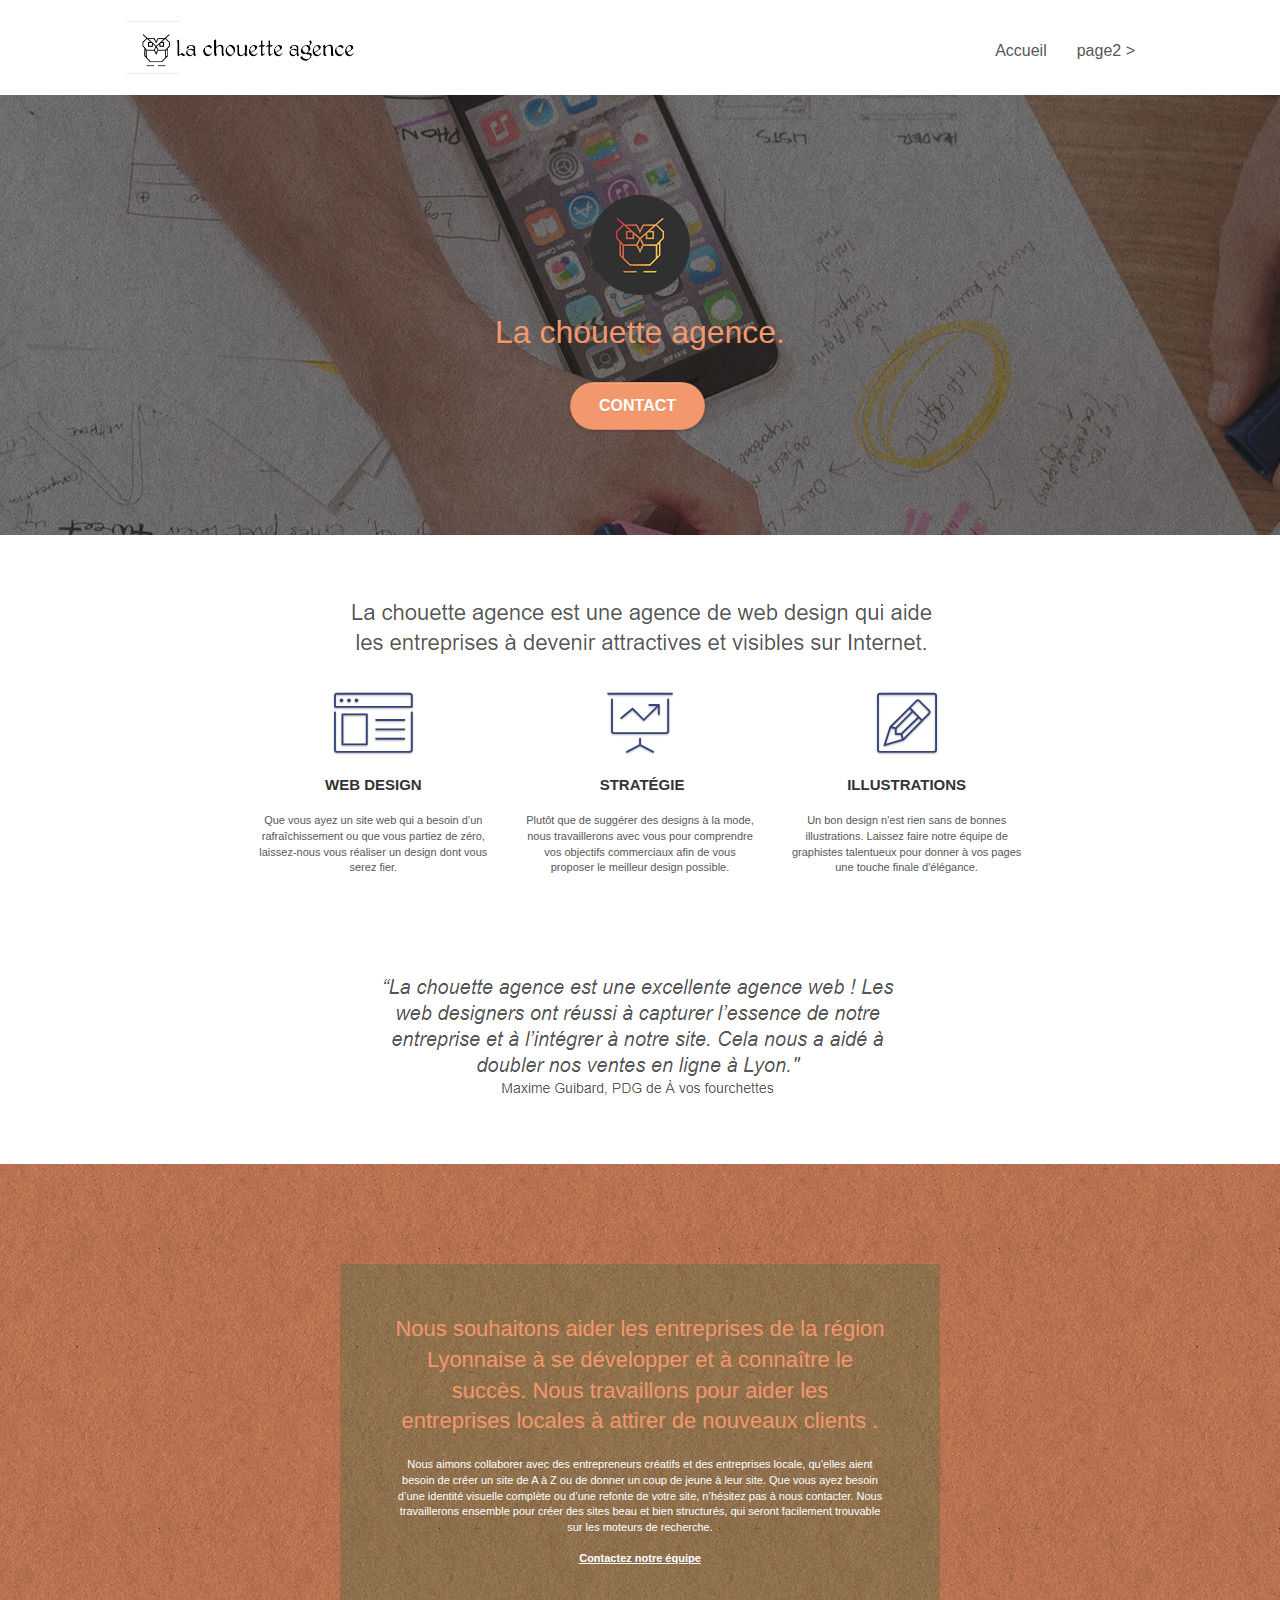
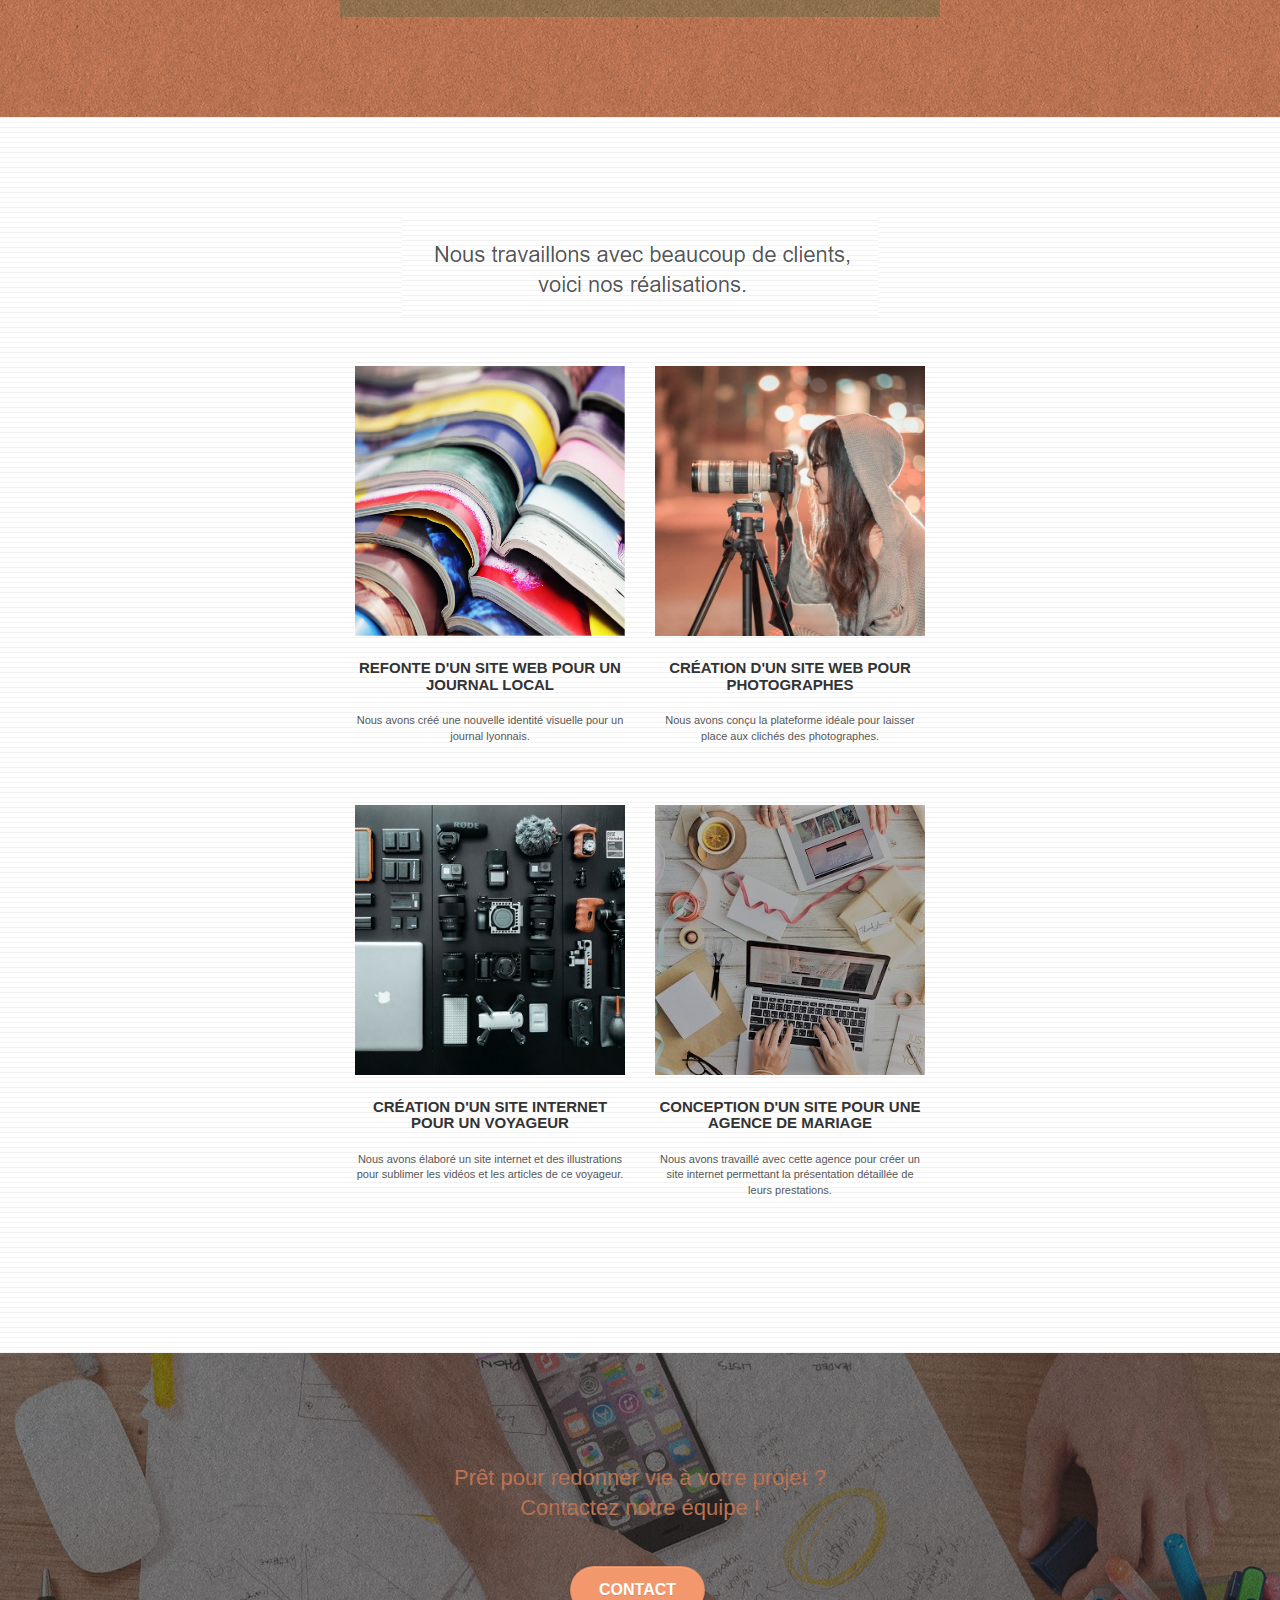
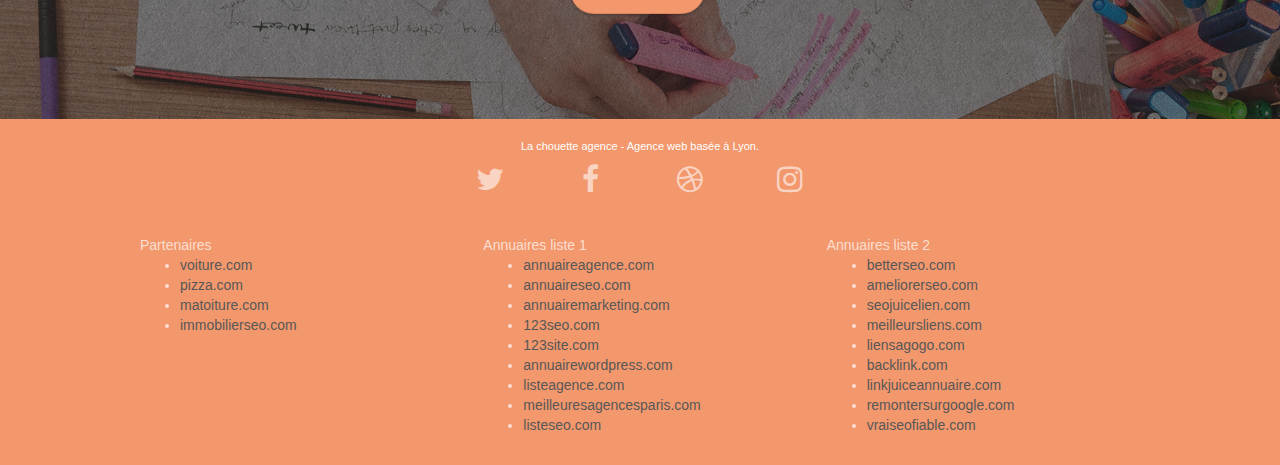
==== index.html @ e3a9ca8c "import project" ====
<!doctype html>
<html lang="Default">
<head>
    <meta charset="utf-8">
    <meta name="keywords" content="seo, google, site web, site internet, agence design paris, agence design, agence design,agence design,agence design,agence design,agence design,agence design,agence design,agence design">
    <meta name="description" content="">
    <meta name="viewport" content="width=device-width, initial-scale=1.0, viewport-fit=cover">
    <link rel="shortcut icon" type="image/png" href="favicon.jpg">
    
	<link rel="stylesheet" type="text/css" href="./css/bootstrap.css">
	<link rel="stylesheet" type="text/css" href="style.css">
	<link rel="stylesheet" type="text/css" href="./css/font-awesome.css">
	<link rel="stylesheet" type="text/css" href="./css/et-line.css">
	
    
	<script src="./js/jquery-2.1.0.js"></script>
	<script src="./js/bootstrap.js"></script>
	<script src="./js/blocs.js"></script>
	<script src="./js/jquery.touchSwipe.js" defer></script>
	<script src="./js/gmaps.js"></script>

    <title>.</title>

    
<!-- Analytics -->
 
<!-- Analytics END -->
    
</head>
<body>
<!-- Principal conteneur -->
<div class="page-container">
    
<!-- bloc-0 -->
<div class="bloc bgc-white l-bloc " id="bloc-0">
	<div class="container bloc-sm">

		<nav class="navbar row">
			<div class="navbar-header">
				<div class="keywords" style="color:#cccccc;font-size:1px;">Agence web à paris, stratégie web, web design, illustrations, design de site web, site web, web, internet, site internet, site</div>
				<a class="navbar-brand" href="index.html"><img src="img/la-chouette-agence.png" alt="paris web design logo agence web meilleure agence" height="40" /></a>
				<div class="keywords" style="color:#cccccc;font-size:1px;">Agence web à paris, stratégie web, web design, illustrations, design de site web, site web, web, internet, site internet, site</div>
				<button id="nav-toggle" type="button" class="ui-navbar-toggle navbar-toggle" data-toggle="collapse" data-target=".navbar-1">
					<span class="sr-only">Toggle navigation</span><span class="icon-bar"></span><span class="icon-bar"></span><span class="icon-bar"></span>
				</button>
			</div>
			<div class="collapse navbar-collapse navbar-1 special-dropdown-nav">
				<ul class="site-navigation nav navbar-nav">
					<li>
						<a href="index.html">Accueil</a>
					</li>
					<li>
					</li>
					<li>
						<a href="page2.html">page2 &gt;</a>
					</li>
				</ul>
			</div>
		</nav>
	</div>
</div>
<!-- bloc-0 END -->

<!-- bloc-1-presentation -->
<div class="bloc bgc-dark-slate-blue bg-banniere d-bloc bg-t-edge bloc-bg-texture texture-paper b-parallax" id="bloc-1-hero">
	<div class="container bloc-lg">
		<div class="row tight-width-whitespace">
			<div class="col-sm-12">
				<img src="img/logo.png" class="center-block image-resize-mode" width="100" alt="La chouette agence, agence web paris, création logo paris" />
				<h1 class="text-center hero-bloc-text tc-white ">
					La chouette agence.
				</h1>
				<div class="text-center">
					<a href="page2.html" class="btn btn-lg btn-clean btn-rd cta-hero btn-atomic-tangerine" id="cta-hero">Contact</a>
				</div>
			</div>
		</div>
	</div>
</div>
<!-- bloc-1-presentation END -->

<!-- bloc-2-services -->
<div class="bloc bgc-white l-bloc" id="bloc-2-services">
	<div class="container bloc-md">
		<div class="row">
			<div class="col-sm-12 text-center">
				<img alt="agence web, agence web paris, web design paris, stratégie web" src="img/title.png" />
			</div>
		</div>
		<div class="row voffset-lg med-width-whitespace">
			<div class="col-sm-4">
				<div class="text-center">
					<span class="et-icon-browser sm-shadow icon-dark-slate-blue icons icon-lg"></span>
				</div>
				<h3 class="mg-md text-center">
					Web design
				</h3>
				<p class="text-center ">
					Que vous ayez un site web qui a besoin d&rsquo;un rafraîchissement ou que vous partiez de zéro, laissez-nous vous réaliser un design dont vous serez fier.
				</p>
			</div>
			<div class="col-sm-4">
				<div class="text-center">
					<span class="et-icon-presentation sm-shadow icon-dark-slate-blue icons icon-lg"></span>
				</div>
				<h3 class="mg-md text-center">
					&nbsp;Stratégie
				</h3>
				<p class="text-center ">
					Plutôt que de suggérer des designs à la mode, nous travaillerons avec vous pour comprendre vos objectifs commerciaux afin de vous proposer le meilleur design possible.<br>
				</p>
			</div>
			<div class="col-sm-4">
				<div class="text-center">
					<span class="et-icon-edit sm-shadow icon-dark-slate-blue icons icon-lg"></span>
				</div>
				<h3 class="mg-md text-center">
					Illustrations
				</h3>
				<p class="text-center ">
					Un bon design n'est rien sans de bonnes illustrations. Laissez faire notre équipe de graphistes talentueux pour donner à vos pages une touche finale d'élégance.
				</p>
			</div>
		</div>
		<div class="row voffset-lg voffset">
			<div class="col-xs-12 col-md-8 col-md-offset-2 text-center">
				<img alt="agence web, agence web paris, web design paris, stratégie web" src="img/citation.png" />

			</div>
		</div>
	</div>
</div>
<!-- bloc-2-services END -->

<!-- bloc-3-what-i-do -->
<div class="bloc tc-white bgc-atomic-tangerine bg-presentation d-bloc bloc-bg-texture texture-paper b-parallax" id="bloc-3-what-i-do">
	<div class="container bloc-lg">
		<div class="row tight-width-whitespace black-background">
			<div class="col-sm-12">
				<h2 class="mg-md text-center tc-white">
					Nous souhaitons aider les entreprises de la région Lyonnaise à se développer et à connaître le succès. Nous travaillons pour aider les entreprises locales à attirer de nouveaux clients .<br>
				</h2>
				<p class="text-center white">
					Nous aimons collaborer avec des entrepreneurs créatifs et des entreprises locale, qu’elles aient besoin de créer un site de A à Z ou de donner un coup de jeune à leur site. Que vous ayez besoin d’une identité visuelle complète ou d’une refonte de votre site, n’hésitez pas à nous contacter. Nous travaillerons ensemble pour créer des sites beau et bien structurés, qui seront facilement trouvable sur les moteurs de recherche. <br><br><a class="ltc-white bold-link" href="page2.html">Contactez notre équipe</a><br>
				</p>
			</div>
		</div>
	</div>
</div>
<!-- bloc-3-what-i-do END -->

<!-- bloc-4-portfolio -->
<div class="bloc bgc-white bg-lines-h2-bg bg-repeat l-bloc" id="bloc-4-portfolio">
	<div class="container bloc-lg">
		<div class="row">
			<div class="col-sm-12 text-center">
				<img alt="agence web, agence web paris, web design paris, stratégie web" src="img/title2.png" />
			</div>
		</div>
		<div class="row tight-width-whitespace portfolio-row">
			<div class="col-sm-6">
				<a href="#" data-lightbox="img/1.jpg" data-gallery-id="gallery-1" data-caption="Refonte d'un site web pour un journal local" data-frame="snapshot-lb"><img src="img/1.jpg" alt="paris web design logo agence web meilleure agence et refonte site web journal" class="img-responsive portfolio-thumb" /></a>
				<h3 class="mg-md text-center">
					Refonte d'un site web pour un journal local
				</h3>
				<p class="text-center">
					Nous avons créé une nouvelle identité visuelle pour un journal lyonnais.
				</p>
			</div>
			<div class="col-sm-6">
				<a href="#" data-lightbox="img/2.jpg" data-gallery-id="gallery-1" data-caption="Création d'un site web pour photographes" data-frame="snapshot-lb"><img src="img/2.jpg" class="img-responsive portfolio-thumb" alt="paris web design logo agence web meilleure agence, Création d'un site web pour photographes" /></a>
				<h3 class="mg-md text-center">
					Création d'un site web pour photographes
				</h3>
				<p class="text-center">
					Nous avons conçu la plateforme idéale pour laisser place aux clichés des photographes.
				</p>
			</div>
		</div>
		<div class="row tight-width-whitespace portfolio-row">
			<div class="col-sm-6">
				<a href="#" data-lightbox="img/3.bmp" data-gallery-id="gallery-1" data-caption="Création d'un site internet pour un voyageur" data-frame="snapshot-lb"><img src="img/3.bmp" class="img-responsive portfolio-thumb" alt="paris web design logo agence web meilleure agence, Création d'un site web pour voyageur"/></a>
				<h3 class="mg-md text-center">
					Création d'un site internet pour un voyageur
				</h3>
				<p class="text-center">
					Nous avons élaboré un site internet et des illustrations pour sublimer les vidéos et les articles de ce voyageur.
				</p>
			</div>
			<div class="col-sm-6">
				<a href="#" data-lightbox="img/4.bmp" data-gallery-id="gallery-1" data-caption="Conception d'un site pour une agence de mariage" data-frame="snapshot-lb"><img src="img/4.bmp" class="img-responsive portfolio-thumb" alt="paris web design logo agence web meilleure agence, Création d'un site web pour agence de mariage" /></a>
				<h3 class="mg-md text-center">
					Conception d'un site pour une agence de mariage
				</h3>
				<p class="text-center">
					Nous avons travaillé avec cette agence pour créer un site internet permettant la présentation détaillée de leurs prestations.
				</p>
			</div>
		</div>
	</div>
</div>
<!-- bloc-4-portfolio END -->

<!-- bloc-5-cta -->
<div class="bloc bgc-dark-slate-blue bg-banniere d-bloc bloc-bg-texture texture-paper" id="bloc-5-cta">
	<div class="container bloc-lg">
		<div class="row">
			<h2 class="mg-md text-center tc-white">
				Prêt pour redonner vie à votre projet ?<br>Contactez notre équipe !
			</h2>
			<div class="col-sm-12 text-center">
				<a href="page2.html" class="btn btn-atomic-tangerine btn-clean btn-rd btn-lg cta-hero">Contact</a>
			</div>
		</div>
	</div>
</div>
<!-- bloc-5-cta END -->

<!-- Footer - bloc-8 -->
<div class="bloc bgc-atomic-tangerine d-bloc" id="bloc-8">
	<div class="container bloc-sm">
		<div class="row">
			<div class="col-sm-12">
				<p class="text-center white">
					La chouette agence - Agence web basée à Lyon.<br>
				</p>
				<div class="row row-no-gutters social">
					<div class="col-sm-3">
						<div class="text-center">
							<a class="social" href="index.html"><span class="fa fa-twitter icon-md"></span></a>
						</div>
					</div>
					<div class="col-sm-3">
						<div class="text-center">
							<a class="social" href="index.html"><span class="fa fa-facebook icon-md"></span></a>
						</div>
					</div>
					<div class="col-sm-3">
						<div class="text-center">
							<a class="social" href="index.html"><span class="fa fa-dribbble icon-md"></span></a>
						</div>
					</div>
					<div class="col-sm-3">
						<div class="text-center">
							<a class="social" href="index.html"><span class="fa fa-instagram icon-md"></span></a>
						</div>
					</div>
					<div class="keywords" style="color:#F3976C;">Agence web à paris, stratégie web, web design, illustrations, design de site web, site web, web, internet, site internet, site</div>
				</div>
				<div class="row">
					<div class="col-sm-4">
						Partenaires
							<ul>
								<li><a href="voiture.com">voiture.com</a></li>
								<li><a href="pizza.com">pizza.com</a></li>
								<li><a href="matoiture.com">matoiture.com</a></li>
								<li><a href="immobilierseo.com">immobilierseo.com</a></li>
							</ul>		
					</div>
					<div class="col-sm-4">
						Annuaires liste 1
						<ul>
							<li><a href="annuaireagence.com">annuaireagence.com</a></li>
							<li><a href="annuaireseo.com">annuaireseo.com</a></li>
							<li><a href="annuairemarketing.com">annuairemarketing.com</a></li>
							<li><a href="123seoture.com">123seo.com</a></li>
							<li><a href="123site.com">123site.com</a></li>
							<li><a href="annuairewordpress.com">annuairewordpress.com</a></li>
							<li><a href="listeagence.com">listeagence.com</a></li>
							<li><a href="meilleuresagencesparis.com">meilleuresagencesparis.com</a></li>
							<li><a href="listeseo.com">listeseo.com</a></li>
						</ul>
					</div>
					<div class="col-sm-4">
						Annuaires liste 2
						<ul>
							<li><a href="betterseo.com">betterseo.com</a></li>
							<li><a href="ameliorerseo.com">ameliorerseo.com</a></li>
							<li><a href="seojuicelien.com">seojuicelien.com</a></li>
							<li><a href="meilleursliens.com">meilleursliens.com</a></li>
							<li><a href="liensagogo.com">liensagogo.com</a></li>
							<li><a href="backlink.com">backlink.com</a></li>
							<li><a href="linkjuiceannuaire.com">linkjuiceannuaire.com</a></li>
							<li><a href="remontersurgoogle.com">remontersurgoogle.com</a></li>
							<li><a href="vraiseofiable.com">vraiseofiable.com</a></li>
						</ul>
					</div>
				</div>
			</div>
		</div>
	</div>
</div>
<!-- Footer - bloc-8 END -->

</div>
<!-- Principal conteneur END -->
    

</body>
</html>
---- style.css ----
body {
    margin: 0;
    padding: 0;
    background: #FFF;
    overflow-x: hidden;
    -webkit-font-smoothing: antialiased;
    -moz-osx-font-smoothing: grayscale;
}

a,
button {
    transition: all .3s ease-in-out;
    outline: none!important;
}

a:hover {
    text-decoration: none;
    cursor: pointer;
}

#page-loading-blocs-notifaction {
    position: fixed;
    top: 0;
    bottom: 0;
    width: 100%;
    z-index: 100000;
    background: #FFFFFF url("img/pageload-spinner.gif") no-repeat center center;
}

.bloc {
    width: 100%;
    clear: both;
    background: 50% 50% no-repeat;
    padding: 0 50px;
    -webkit-background-size: cover;
    -moz-background-size: cover;
    -o-background-size: cover;
    background-size: cover;
    position: relative;
}

.bloc .container {
    padding-left: 0;
    padding-right: 0;
}

.bloc-lg {
    padding: 100px 50px;
}

.bloc-md {
    padding: 50px;
}

.bloc-sm {
    padding: 20px 50px;
}

.bg-center,
.bg-l-edge,
.bg-r-edge,
.bg-t-edge,
.bg-b-edge,
.bg-tl-edge,
.bg-bl-edge,
.bg-tr-edge,
.bg-br-edge,
.bg-repeat {
    -webkit-background-size: auto!important;
    -moz-background-size: auto!important;
    -o-background-size: auto!important;
    background-size: auto!important;
}

.bg-repeat {
    background: repeat;
}

.bg-t-edge {
    background: top no-repeat;
}

.bloc-bg-texture::before {
    content: "";
    background-size: 2px 2px;
    position: absolute;
    top: 0;
    bottom: 0;
    left: 0;
    right: 0;
}

.texture-paper::before {
    background: url("img/texture-paper.png");
    background-size: 280px 280px;
}

.b-parallax {
    background-attachment: fixed;
}

.d-bloc {
    color: rgba(255, 255, 255, .7);
}

.d-bloc button:hover {
    color: rgba(255, 255, 255, .9);
}

.d-bloc .icon-round,
.d-bloc .icon-square,
.d-bloc .icon-rounded,
.d-bloc .icon-semi-rounded-a,
.d-bloc .icon-semi-rounded-b {
    border-color: rgba(255, 255, 255, .9);
}

.d-bloc .divider-h span {
    border-color: rgba(255, 255, 255, .2);
}

.d-bloc .a-btn,
.d-bloc .navbar a,
.d-bloc .navbar-brand,
.d-bloc a .icon-sm,
.d-bloc a .icon-md,
.d-bloc a .icon-lg,
.d-bloc a .icon-xl,
.d-bloc h1 a,
.d-bloc h2 a,
.d-bloc h3 a,
.d-bloc h4 a,
.d-bloc h5 a,
.d-bloc h6 a,
.d-bloc p a {
    color: rgba(255, 255, 255, .6);
}

.d-bloc .a-btn:hover,
.d-bloc .navbar a:hover,
.d-bloc .navbar-brand:hover,
.d-bloc a:hover .icon-sm,
.d-bloc a:hover .icon-md,
.d-bloc a:hover .icon-lg,
.d-bloc a:hover .icon-xl,
.d-bloc h1 a:hover,
.d-bloc h2 a:hover,
.d-bloc h3 a:hover,
.d-bloc h4 a:hover,
.d-bloc h5 a:hover,
.d-bloc h6 a:hover,
.d-bloc p a:hover {
    color: rgba(255, 255, 255, 1);
}

.d-bloc .navbar-toggle .icon-bar {
    background: rgba(255, 255, 255, 1);
}

.d-bloc .btn-wire,
.d-bloc .btn-wire:hover {
    color: rgba(255, 255, 255, 1);
    border-color: rgba(255, 255, 255, 1);
}

.d-bloc .panel {
    color: rgba(0, 0, 0, .5);
}

.d-bloc .panel button:hover {
    color: rgba(0, 0, 0, .7);
}

.d-bloc .panel icon {
    border-color: rgba(0, 0, 0, .7);
}

.d-bloc .panel .divider-h span {
    border-color: rgba(0, 0, 0, .1);
}

.d-bloc .panel .a-btn {
    color: rgba(0, 0, 0, .6);
}

.d-bloc .panel .a-btn:hover {
    color: rgba(0, 0, 0, 1);
}

.d-bloc .panel .btn-wire,
.d-bloc .panel .btn-wire:hover {
    color: rgba(0, 0, 0, .7);
    border-color: rgba(0, 0, 0, .3);
}

.d-bloc .panel,
.l-bloc {
    color: rgba(0, 0, 0, .5);
}

.d-bloc .panel button:hover,
.l-bloc button:hover {
    color: rgba(0, 0, 0, .7);
}

.l-bloc .icon-round,
.l-bloc .icon-square,
.l-bloc .icon-rounded,
.l-bloc .icon-semi-rounded-a,
.l-bloc .icon-semi-rounded-b {
    border-color: rgba(0, 0, 0, .7);
}

.d-bloc .panel .divider-h span,
.l-bloc .divider-h span {
    border-color: rgba(0, 0, 0, .1);
}

.d-bloc .panel .a-btn,
.l-bloc .a-btn,
.l-bloc .navbar a,
.l-bloc .navbar-brand,
.l-bloc a .icon-sm,
.l-bloc a .icon-md,
.l-bloc a .icon-lg,
.l-bloc a .icon-xl,
.l-bloc h1 a,
.l-bloc h2 a,
.l-bloc h3 a,
.l-bloc h4 a,
.l-bloc h5 a,
.l-bloc h6 a,
.l-bloc p a {
    color: rgba(0, 0, 0, .6);
}

.d-bloc .panel .a-btn:hover,
.l-bloc .a-btn:hover,
.l-bloc .navbar a:hover,
.l-bloc .navbar-brand:hover,
.l-bloc a:hover .icon-sm,
.l-bloc a:hover .icon-md,
.l-bloc a:hover .icon-lg,
.l-bloc a:hover .icon-xl,
.l-bloc h1 a:hover,
.l-bloc h2 a:hover,
.l-bloc h3 a:hover,
.l-bloc h4 a:hover,
.l-bloc h5 a:hover,
.l-bloc h6 a:hover,
.l-bloc p a:hover {
    color: rgba(0, 0, 0, 1);
}

.l-bloc .navbar-toggle .icon-bar {
    color: rgba(0, 0, 0, .6);
}

.d-bloc .panel .btn-wire,
.d-bloc .panel .btn-wire:hover,
.l-bloc .btn-wire,
.l-bloc .btn-wire:hover {
    color: rgba(0, 0, 0, .7);
    border-color: rgba(0, 0, 0, .3);
}

.voffset {
    margin-top: 30px;
}

.voffset-lg {
    margin-top: 80px;
}

.row-no-gutters {
    margin-right: 0;
    margin-left: 0;
}

.row.row-no-gutters > [class^="col-"],
.row.row-no-gutters > [class*=" col-"] {
    padding-right: 0;
    padding-left: 0;
}

#bloc-1-hero h1 {
    font-size: 32px;
}

.navbar {
    margin-bottom: 0;
    z-index: 1;
}

.navbar-brand {
    height: auto;
    padding: 3px 15px;
    font-size: 25px;
    font-weight: normal;
    font-weight: 600;
    line-height: 44px;
}

.navbar-brand img {
    max-height: 200px;
    margin: 0 5px 0 0;
    display: inline;
}

.navbar-brand img[src$=svg] {
    min-width: 100px;
}

.nav-center .navbar-brand img {
    margin: 0;
}

.navbar .nav {
    padding-top: 2px;
    margin-right: -16px;
    float: right;
    z-index: 1;
}

.nav > li {
    float: left;
    margin-top: 4px;
    font-size: 16px;
}

.navbar-nav .open .dropdown-menu > li > a {
    text-align: inherit;
}

.nav > li a:hover,
.nav > li a:focus {
    background: transparent;
}

.navbar-toggle {
    margin: 10px 10px 0 0;
    border: 0px;
}

.navbar-toggle:hover {
    background: transparent!important;
}

.navbar-toggle .icon-bar {
    background-color: rgba(0, 0, 0, .5);
    width: 26px;
}

.nav-invert .navbar .nav {
    float: left;
}

.nav-invert .navbar-header,
.nav-invert .navbar-brand {
    float: right;
    position: relative;
    z-index: 2;
}

@media (min-width: 768px) {
    .site-navigation {
        position: absolute;
        top: 50%;
        right: 20px;
        transform: translate(0, -50%);
        -webkit-transform: translateY(-50%);
    }
    .nav > li .dropdown-menu a,
    .nav > li .dropdown-menu a:hover {
        color: #484848;
    }
    .nav-invert .site-navigation {
        left: 0;
        right: 0;
    }
    .nav-center {
        text-align: center;
    }
    .nav-center .navbar-header {
        width: 100%;
    }
    .nav-center .navbar-header,
    .nav-center .navbar-brand,
    .nav-center .nav > li {
        float: none;
        display: inline-block;
    }
    .nav-center .site-navigation {
        position: relative;
        width: 100%;
        right: 0;
        margin-right: 0px;
        margin-top: 20px;
    }
    .nav-center.mini-nav .navbar-toggle {
        float: none;
        margin: 10px auto 0;
    }
}

.nav > li > .dropdown a {
    background: none!important;
    display: block;
    padding: 14px 15px;
}

nav .caret {
    margin: 0 5px;
}

.dropdown-menu .dropdown-menu {
    top: -8px;
    left: 100%;
}

.dropdown-menu .dropmenu-flow-right {
    top: 100%;
    left: 0;
    margin-left: -1px;
    border-top-left-radius: 0;
    border-top-right-radius: 0;
}

.dropdown-menu .dropdown span {
    border: 4px solid black;
    border-top-color: transparent;
    border-right-color: transparent;
    border-bottom-color: transparent;
    margin: 6px -5px 0 0!important;
    float: right;
}

.mg-md {
    margin-top: 10px;
    margin-bottom: 20px;
}

.mg-lg {
    margin-top: 10px;
    margin-bottom: 40px;
}

.btn {
    margin: 0 5px 5px 0;
}

.btn.pull-right {
    margin: 0 0 5px 5px;
}

.btn-d,
.btn-d:hover,
.btn-d:focus {
    color: #FFF;
    background: rgba(0, 0, 0, .3);
}

button {
    outline: none!important;
}

.btn-rd {
    border-radius: 40px;
}

.btn-clean {
    border: 1px solid rgba(0, 0, 0, .08);
    border-bottom-color: rgba(0, 0, 0, .1);
    text-shadow: 0 1px 0 rgba(0, 0, 1, .1);
    box-shadow: 0 1px 3px rgba(0, 0, 1, .25), inset 0 1px 0 0 rgba(255, 255, 255, .15);
}

.icon-md {
    font-size: 30px!important;
}

.icon-lg {
    font-size: 60px!important;
}

.sm-shadow {
    text-shadow: 0 1px 2px rgba(0, 0, 0, .3);
}

.panel-sq,
.panel-sq .panel-heading,
.panel-sq .panel-footer {
    border-radius: 0;
}

.panel-rd {
    border-radius: 30px;
}

.panel-rd .panel-heading {
    border-radius: 29px 29px 0 0;
}

.panel-rd .panel-footer {
    border-radius: 0 0 29px 29px;
}

.form-control {
    border-color: rgba(0, 0, 0, .1);
    box-shadow: none;
}

.scrollToTop {
    width: 40px;
    height: 40px;
    position: fixed;
    bottom: 20px;
    right: 20px;
    opacity: 0;
    z-index: 500;
    transition: all .3s ease-in-out;
}

.scrollToTop span {
    margin-top: 6px;
}

.showScrollTop {
    font-size: 14px;
    opacity: 1;
}

a[data-lightbox] {
    position: relative;
    display: block;
    text-align: center;
}

a[data-lightbox]:hover::before {
    content: "+";
    font-family: "HelveticaNeue-Light", "Helvetica Neue Light", "Helvetica Neue", Helvetica, Arial;
    font-size: 32px;
    width: 50px;
    height: 50px;
    margin-left: -25px;
    border-radius: 50%;
    background: rgba(0, 0, 0, .6);
    color: #FFF;
    font-weight: 100;
    z-index: 1;
    position: absolute;
    top: 50%;
    transform: translateY(-50%);
    -webkit-transform: translateY(-50%);
}

a[data-lightbox]:hover img {
    opacity: 0.6;
    -webkit-animation-fill-mode: none;
    animation-fill-mode: none;
}

#lightbox-modal {
    display: flex;
    align-items: center;
}

#lightbox-modal .modal-dialog {
    width: 90%;
    max-width: 900px;
    margin: 0 auto 0;
}

#lightbox-modal .modal-dialog img {
    max-height: 90vh;
    margin: 0 auto;
}

.lightbox-caption {
    padding: 20px;
    color: #FFF;
    background: rgba(0, 0, 0, .5);
    position: absolute;
    left: 15px;
    right: 15px;
    bottom: 5px;
}

.close-lightbox {
    color: #FFF;
    font-size: 30px;
    position: absolute;
    top: 20px;
    right: 20px;
    z-index: 20;
    background: rgba(0, 0, 0, .5);
    border: none;
    line-height: 30px;
    padding: 0 9px 5px;
    opacity: 0.3;
}

.close-lightbox:hover,
.next-lightbox:hover,
.prev-lightbox:hover {
    opacity: 1.0;
    color: #FFF;
}

.next-lightbox,
.prev-lightbox {
    font-size: 20px;
    color: rgba(255, 255, 255, .9);
    background: rgba(0, 0, 0, .5);
    transition: all .2s ease-in-out;
    position: absolute;
    top: 45%;
    z-index: 1;
    opacity: 0.4;
}

.next-lightbox {
    padding: 6px 8px 1px 13px;
    right: 25px;
}

.prev-lightbox {
    padding: 6px 13px 1px 10px;
    left: 25px;
}

.snapshot-lb .modal-body {
    padding-bottom: 45px;
}

.snapshot-lb .lightbox-caption {
    padding: 0;
    color: rgba(0, 0, 0, .5);
    background: none;
}

h1,
h2,
h3,
h4,
h5,
h6,
p,
label,
.btn,
a {
    font-family: "helvetica";
    font-weight: 400;
    color: #575757!important;
}

.container {
    max-width: 1000px;
}

.hero-bloc-text {
    font-size: 38px;
}

.hero-bloc-text-sub {
    font-size: 36px;
}

.statement-bloc-text {
    line-height: 26px;
    font-style: italic;
    font-size: 20px;
    text-align: center;
    font-weight: lighter;
    max-width: 520px;
    margin: auto auto auto auto;
}

p {
    font-size: 11px;
}

.tight-width-whitespace {
    max-width: 600px;
    margin: auto auto auto auto;
}

.h1 {
    font-size: 20px;
    font-family: "Open Sans";
}

.cta-hero {
    margin-top: 22px;
    color: #FFFFFF!important;
    text-transform: uppercase;
    padding: 12px 28px 12px 28px;
    font-size: 16px;
    font-weight: 700;
}

.social {
    max-width: 400px;
    margin: auto auto auto auto;
}

h2 {
    font-size: 22px;
    line-height: 1.4em;
}

h3 {
    font-size: 15px;
    text-transform: uppercase;
    font-weight: 700;
    color: #333333!important;
}

.med-width-whitespace {
    max-width: 800px;
    margin: auto auto auto auto;
    box-shadow: 0px 0px 0px #000000;
}

h1 {
    color: #333333!important;
}

h4 {
    color: #333333!important;
}

.icons {
    margin-bottom: 14px;
    margin-top: 24px;
}

.white {
    color: #FFFFFF!important;
}

.portfolio-thumb {
    margin-bottom: 24px;
}

.portfolio-row {
    margin-bottom: 44px;
    margin-top: 50px;
}

.avatar {
    box-shadow: 0px 4px 9px rgba(0, 0, 0, 0.3);
}

.black-background {
    background-color: rgba(165, 147, 99, 0.7);
    padding: 40px 40px 40px 40px;
}

.bold-link {
    font-weight: 900;
    text-decoration: underline!important;
}

.bgc-white {
    background-color: #FFFFFF;
}

.bgc-dark-slate-blue {
    background-color: #364577;
}

.bgc-atomic-tangerine {
    background-color: #F3976C;
}

.tc-white {
    color: #F3976C!important;
}

.btn-atomic-tangerine {
    background: #F3976C;
    color: #FFFFFF!important;
}

.btn-atomic-tangerine:hover {
    background: #c27956!important;
    color: #FFFFFF!important;
}

.ltc-white {
    color: #FFFFFF!important;
}

.ltc-white:hover {
    color: #cccccc!important;
}

.ltc-atomic-tangerine {
    color: #F3976C!important;
}

.ltc-atomic-tangerine:hover {
    color: #c27956!important;
}

.icon-dark-slate-blue {
    color: #364577!important;
    border-color: #364577!important;
}

.bg-dots-bg {
    background-image: url("img/dots-bg.png");
}

.bg-lines-h2-bg {
    background-image: url("img/lines-h2-bg.png");
}

.bg-banniere {
    background-image: url("img/la-chouette-agence-banniere.jpg");
}

.bg-presentation {
    background-image: url("img/image-de-presentation.bmp");
}

@media (max-width: 1024px) {
    .bloc {
        padding-left: 20px;
        padding-right: 20px;
    }
    .bloc.full-width-bloc,
    .bloc-tile-2.full-width-bloc .container,
    .bloc-tile-3.full-width-bloc .container,
    .bloc-tile-4.full-width-bloc .container {
        padding-left: 0;
        padding-right: 0;
    }
}

@media (max-width: 992px) and (min-width: 768px) {
    .navbar .nav {
        max-width: 80%
    }
    .nav-center.navbar .nav {
        max-width: 100%
    }
}

@media only screen and (min-device-width: 768px) and (max-device-width: 1024px) and (orientation: landscape) {
    .b-parallax {
        background-attachment: scroll;
    }
}

@media only screen and (min-device-width: 1024px) and (max-device-width: 1366px) and (-webkit-min-device-pixel-ratio: 1.5) {
    .b-parallax {
        background-attachment: scroll;
    }
}

@media (max-width: 991px) {
    .container {
        width: 100%;
    }
    .b-parallax {
        background-attachment: scroll;
    }
    .page-container,
    #hero-bloc {
        overflow-x: hidden;
        position: relative;
    }
    .bloc {
        padding-left: constant(safe-area-inset-left);
        padding-right: constant(safe-area-inset-right);
    }
    .bloc-group,
    .bloc-group .bloc {
        display: block;
        width: 100%;
    }
    .bloc-fill-screen .fill-bloc-top-edge,
    .bloc-fill-screen .fill-bloc-bottom-edge {
        padding: 0 20px;
        padding-left: constant(safe-area-inset-left);
        padding-right: constant(safe-area-inset-right);
    }
}

@media (max-width: 767px) {
    .page-container {
        overflow-x: hidden;
        position: relative;
    }
    h1,
    h2,
    h3,
    h4,
    h5,
    h6,
    p,
    #disqus_thread {
        padding-left: 10px!important;
        padding-right: 10px!important;
    }
    .b-parallax {
        background-attachment: scroll;
    }
    .navbar .nav {
        padding-top: 0;
        border-top: 1px solid rgba(0, 0, 0, .2);
        float: none!important;
    }
    .navbar.row {
        margin-left: 0;
        margin-right: 0;
    }
    .site-navigation {
        position: inherit;
        transform: none;
        -webkit-transform: none;
        -ms-transform: none;
    }
    .nav > li {
        margin-top: 0;
        border-bottom: 1px solid rgba(0, 0, 0, .1);
        background: rgba(0, 0, 0, .05);
        text-align: left;
        padding-left: 15px;
        width: 100%;
    }
    .nav > li:hover {
        background: rgba(0, 0, 0, .08);
    }
    .dropdown .dropdown a .caret {
        float: none;
        margin: 5px 0 0 10px!important;
        border: 4px solid black;
        border-bottom-color: transparent;
        border-right-color: transparent;
        border-left-color: transparent;
    }
    #hero-bloc .navbar .nav {
        background: rgba(0, 0, 0, .8);
    }
    #hero-bloc .navbar .nav a {
        color: rgba(255, 255, 255, .6);
    }
    .hero {
        padding: 50px 0;
    }
    .hero-nav {
        left: -1px;
        right: -1px;
    }
    .navbar-collapse {
        padding: 0;
        overflow-x: hidden;
        -webkit-box-shadow: none;
        box-shadow: none;
    }
    .navbar-brand img {
        max-height: 40px;
        width: auto;
    }
    .nav-invert .navbar-header {
        float: none;
        width: 100%;
    }
    .nav-invert .navbar-toggle {
        float: left;
        margin-left: 10px;
    }
    .bloc {
        padding-left: 0;
        padding-right: 0;
    }
    .bloc-xxl,
    .bloc-xl,
    .bloc-lg {
        padding: 40px 0;
    }
    .bloc-sm,
    .bloc-md {
        padding-left: 0;
        padding-right: 0;
    }
    .bloc-tile-2 .container,
    .bloc-tile-3 .container,
    .bloc-tile-4 .container,
    .bloc-fill-screen .fill-bloc-top-edge,
    .bloc-fill-screen .fill-bloc-bottom-edge {
        padding-left: 0;
        padding-right: 0;
    }
    .a-block {
        padding: 0 10px;
    }
    .btn-dwn {
        display: none;
    }
    .voffset {
        margin-top: 5px;
    }
    .voffset-md {
        margin-top: 20px;
    }
    .voffset-lg {
        margin-top: 30px;
    }
    form {
        padding: 5px;
    }
    .close-lightbox {
        display: inline-block;
    }
    .blocsapp-device-iphone5 {
        background-size: 216px 425px;
        padding-top: 60px;
        width: 216px;
        height: 425px;
    }
    .blocsapp-device-iphone5 img {
        width: 180px;
        height: 320px;
    }
}

@media (max-width: 400px) {
    .bloc {
        padding-left: 0;
        padding-right: 0;
    }
}

@media (max-width: 767px) {
    .bloc-mob-center-text {
        text-align: center;
    }
}
---- css/et-line.css ----
@font-face {
    font-family: et-line;
    src: url(../fonts/et-line.eot);
    src: url(../fonts/et-line.eot?#iefix) format('embedded-opentype'), url(../fonts/et-line.woff) format('woff'), url(../fonts/et-line.ttf) format('truetype'), url(../fonts/et-line.svg#et-line) format('svg');
    font-weight: 400;
    font-style: normal
}

.et-icon-adjustments,
.et-icon-alarmclock,
.et-icon-anchor,
.et-icon-aperture,
.et-icon-attachment,
.et-icon-bargraph,
.et-icon-basket,
.et-icon-beaker,
.et-icon-bike,
.et-icon-book-open,
.et-icon-briefcase,
.et-icon-browser,
.et-icon-calendar,
.et-icon-camera,
.et-icon-caution,
.et-icon-chat,
.et-icon-circle-compass,
.et-icon-clipboard,
.et-icon-clock,
.et-icon-cloud,
.et-icon-compass,
.et-icon-desktop,
.et-icon-dial,
.et-icon-document,
.et-icon-documents,
.et-icon-download,
.et-icon-dribbble,
.et-icon-edit,
.et-icon-envelope,
.et-icon-expand,
.et-icon-facebook,
.et-icon-flag,
.et-icon-focus,
.et-icon-gears,
.et-icon-genius,
.et-icon-gift,
.et-icon-global,
.et-icon-globe,
.et-icon-googleplus,
.et-icon-grid,
.et-icon-happy,
.et-icon-hazardous,
.et-icon-heart,
.et-icon-hotairballoon,
.et-icon-hourglass,
.et-icon-key,
.et-icon-laptop,
.et-icon-layers,
.et-icon-lifesaver,
.et-icon-lightbulb,
.et-icon-linegraph,
.et-icon-linkedin,
.et-icon-lock,
.et-icon-magnifying-glass,
.et-icon-map,
.et-icon-map-pin,
.et-icon-megaphone,
.et-icon-mic,
.et-icon-mobile,
.et-icon-newspaper,
.et-icon-notebook,
.et-icon-paintbrush,
.et-icon-paperclip,
.et-icon-pencil,
.et-icon-phone,
.et-icon-picture,
.et-icon-pictures,
.et-icon-piechart,
.et-icon-presentation,
.et-icon-pricetags,
.et-icon-printer,
.et-icon-profile-female,
.et-icon-profile-male,
.et-icon-puzzle,
.et-icon-quote,
.et-icon-recycle,
.et-icon-refresh,
.et-icon-ribbon,
.et-icon-rss,
.et-icon-sad,
.et-icon-scissors,
.et-icon-scope,
.et-icon-search,
.et-icon-shield,
.et-icon-speedometer,
.et-icon-strategy,
.et-icon-streetsign,
.et-icon-tablet,
.et-icon-target,
.et-icon-telescope,
.et-icon-toolbox,
.et-icon-tools,
.et-icon-tools-2,
.et-icon-trophy,
.et-icon-tumblr,
.et-icon-twitter,
.et-icon-upload,
.et-icon-video,
.et-icon-wallet,
.et-icon-wine {
    font-family: et-line;
    speak: none;
    font-style: normal;
    font-weight: 400;
    font-variant: normal;
    text-transform: none;
    line-height: 1;
    -webkit-font-smoothing: antialiased;
    -moz-osx-font-smoothing: grayscale;
    display: inline-block
}

.et-icon-mobile:before {
    content: "\e000"
}

.et-icon-laptop:before {
    content: "\e001"
}

.et-icon-desktop:before {
    content: "\e002"
}

.et-icon-tablet:before {
    content: "\e003"
}

.et-icon-phone:before {
    content: "\e004"
}

.et-icon-document:before {
    content: "\e005"
}

.et-icon-documents:before {
    content: "\e006"
}

.et-icon-search:before {
    content: "\e007"
}

.et-icon-clipboard:before {
    content: "\e008"
}

.et-icon-newspaper:before {
    content: "\e009"
}

.et-icon-notebook:before {
    content: "\e00a"
}

.et-icon-book-open:before {
    content: "\e00b"
}

.et-icon-browser:before {
    content: "\e00c"
}

.et-icon-calendar:before {
    content: "\e00d"
}

.et-icon-presentation:before {
    content: "\e00e"
}

.et-icon-picture:before {
    content: "\e00f"
}

.et-icon-pictures:before {
    content: "\e010"
}

.et-icon-video:before {
    content: "\e011"
}

.et-icon-camera:before {
    content: "\e012"
}

.et-icon-printer:before {
    content: "\e013"
}

.et-icon-toolbox:before {
    content: "\e014"
}

.et-icon-briefcase:before {
    content: "\e015"
}

.et-icon-wallet:before {
    content: "\e016"
}

.et-icon-gift:before {
    content: "\e017"
}

.et-icon-bargraph:before {
    content: "\e018"
}

.et-icon-grid:before {
    content: "\e019"
}

.et-icon-expand:before {
    content: "\e01a"
}

.et-icon-focus:before {
    content: "\e01b"
}

.et-icon-edit:before {
    content: "\e01c"
}

.et-icon-adjustments:before {
    content: "\e01d"
}

.et-icon-ribbon:before {
    content: "\e01e"
}

.et-icon-hourglass:before {
    content: "\e01f"
}

.et-icon-lock:before {
    content: "\e020"
}

.et-icon-megaphone:before {
    content: "\e021"
}

.et-icon-shield:before {
    content: "\e022"
}

.et-icon-trophy:before {
    content: "\e023"
}

.et-icon-flag:before {
    content: "\e024"
}

.et-icon-map:before {
    content: "\e025"
}

.et-icon-puzzle:before {
    content: "\e026"
}

.et-icon-basket:before {
    content: "\e027"
}

.et-icon-envelope:before {
    content: "\e028"
}

.et-icon-streetsign:before {
    content: "\e029"
}

.et-icon-telescope:before {
    content: "\e02a"
}

.et-icon-gears:before {
    content: "\e02b"
}

.et-icon-key:before {
    content: "\e02c"
}

.et-icon-paperclip:before {
    content: "\e02d"
}

.et-icon-attachment:before {
    content: "\e02e"
}

.et-icon-pricetags:before {
    content: "\e02f"
}

.et-icon-lightbulb:before {
    content: "\e030"
}

.et-icon-layers:before {
    content: "\e031"
}

.et-icon-pencil:before {
    content: "\e032"
}

.et-icon-tools:before {
    content: "\e033"
}

.et-icon-tools-2:before {
    content: "\e034"
}

.et-icon-scissors:before {
    content: "\e035"
}

.et-icon-paintbrush:before {
    content: "\e036"
}

.et-icon-magnifying-glass:before {
    content: "\e037"
}

.et-icon-circle-compass:before {
    content: "\e038"
}

.et-icon-linegraph:before {
    content: "\e039"
}

.et-icon-mic:before {
    content: "\e03a"
}

.et-icon-strategy:before {
    content: "\e03b"
}

.et-icon-beaker:before {
    content: "\e03c"
}

.et-icon-caution:before {
    content: "\e03d"
}

.et-icon-recycle:before {
    content: "\e03e"
}

.et-icon-anchor:before {
    content: "\e03f"
}

.et-icon-profile-male:before {
    content: "\e040"
}

.et-icon-profile-female:before {
    content: "\e041"
}

.et-icon-bike:before {
    content: "\e042"
}

.et-icon-wine:before {
    content: "\e043"
}

.et-icon-hotairballoon:before {
    content: "\e044"
}

.et-icon-globe:before {
    content: "\e045"
}

.et-icon-genius:before {
    content: "\e046"
}

.et-icon-map-pin:before {
    content: "\e047"
}

.et-icon-dial:before {
    content: "\e048"
}

.et-icon-chat:before {
    content: "\e049"
}

.et-icon-heart:before {
    content: "\e04a"
}

.et-icon-cloud:before {
    content: "\e04b"
}

.et-icon-upload:before {
    content: "\e04c"
}

.et-icon-download:before {
    content: "\e04d"
}

.et-icon-target:before {
    content: "\e04e"
}

.et-icon-hazardous:before {
    content: "\e04f"
}

.et-icon-piechart:before {
    content: "\e050"
}

.et-icon-speedometer:before {
    content: "\e051"
}

.et-icon-global:before {
    content: "\e052"
}

.et-icon-compass:before {
    content: "\e053"
}

.et-icon-lifesaver:before {
    content: "\e054"
}

.et-icon-clock:before {
    content: "\e055"
}

.et-icon-aperture:before {
    content: "\e056"
}

.et-icon-quote:before {
    content: "\e057"
}

.et-icon-scope:before {
    content: "\e058"
}

.et-icon-alarmclock:before {
    content: "\e059"
}

.et-icon-refresh:before {
    content: "\e05a"
}

.et-icon-happy:before {
    content: "\e05b"
}

.et-icon-sad:before {
    content: "\e05c"
}

.et-icon-facebook:before {
    content: "\e05d"
}

.et-icon-twitter:before {
    content: "\e05e"
}

.et-icon-googleplus:before {
    content: "\e05f"
}

.et-icon-rss:before {
    content: "\e060"
}

.et-icon-tumblr:before {
    content: "\e061"
}

.et-icon-linkedin:before {
    content: "\e062"
}

.et-icon-dribbble:before {
    content: "\e063"
}
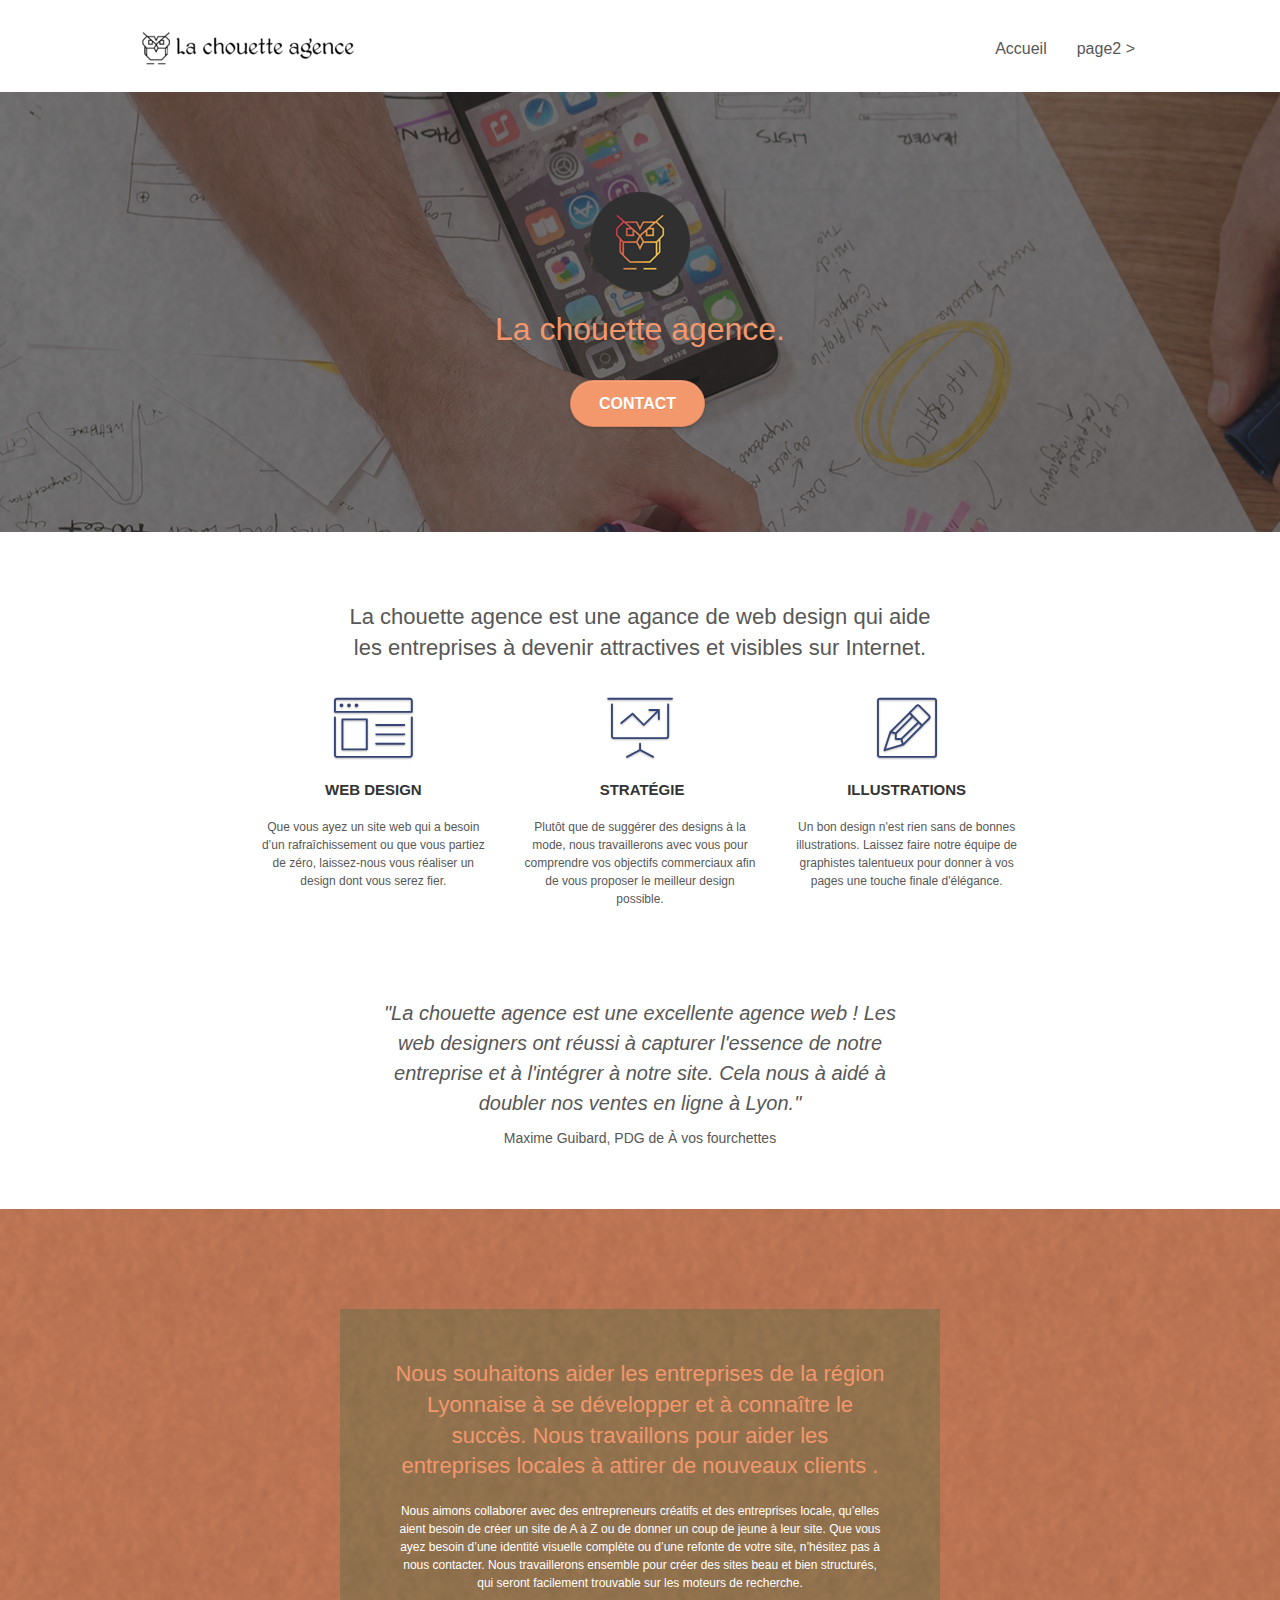
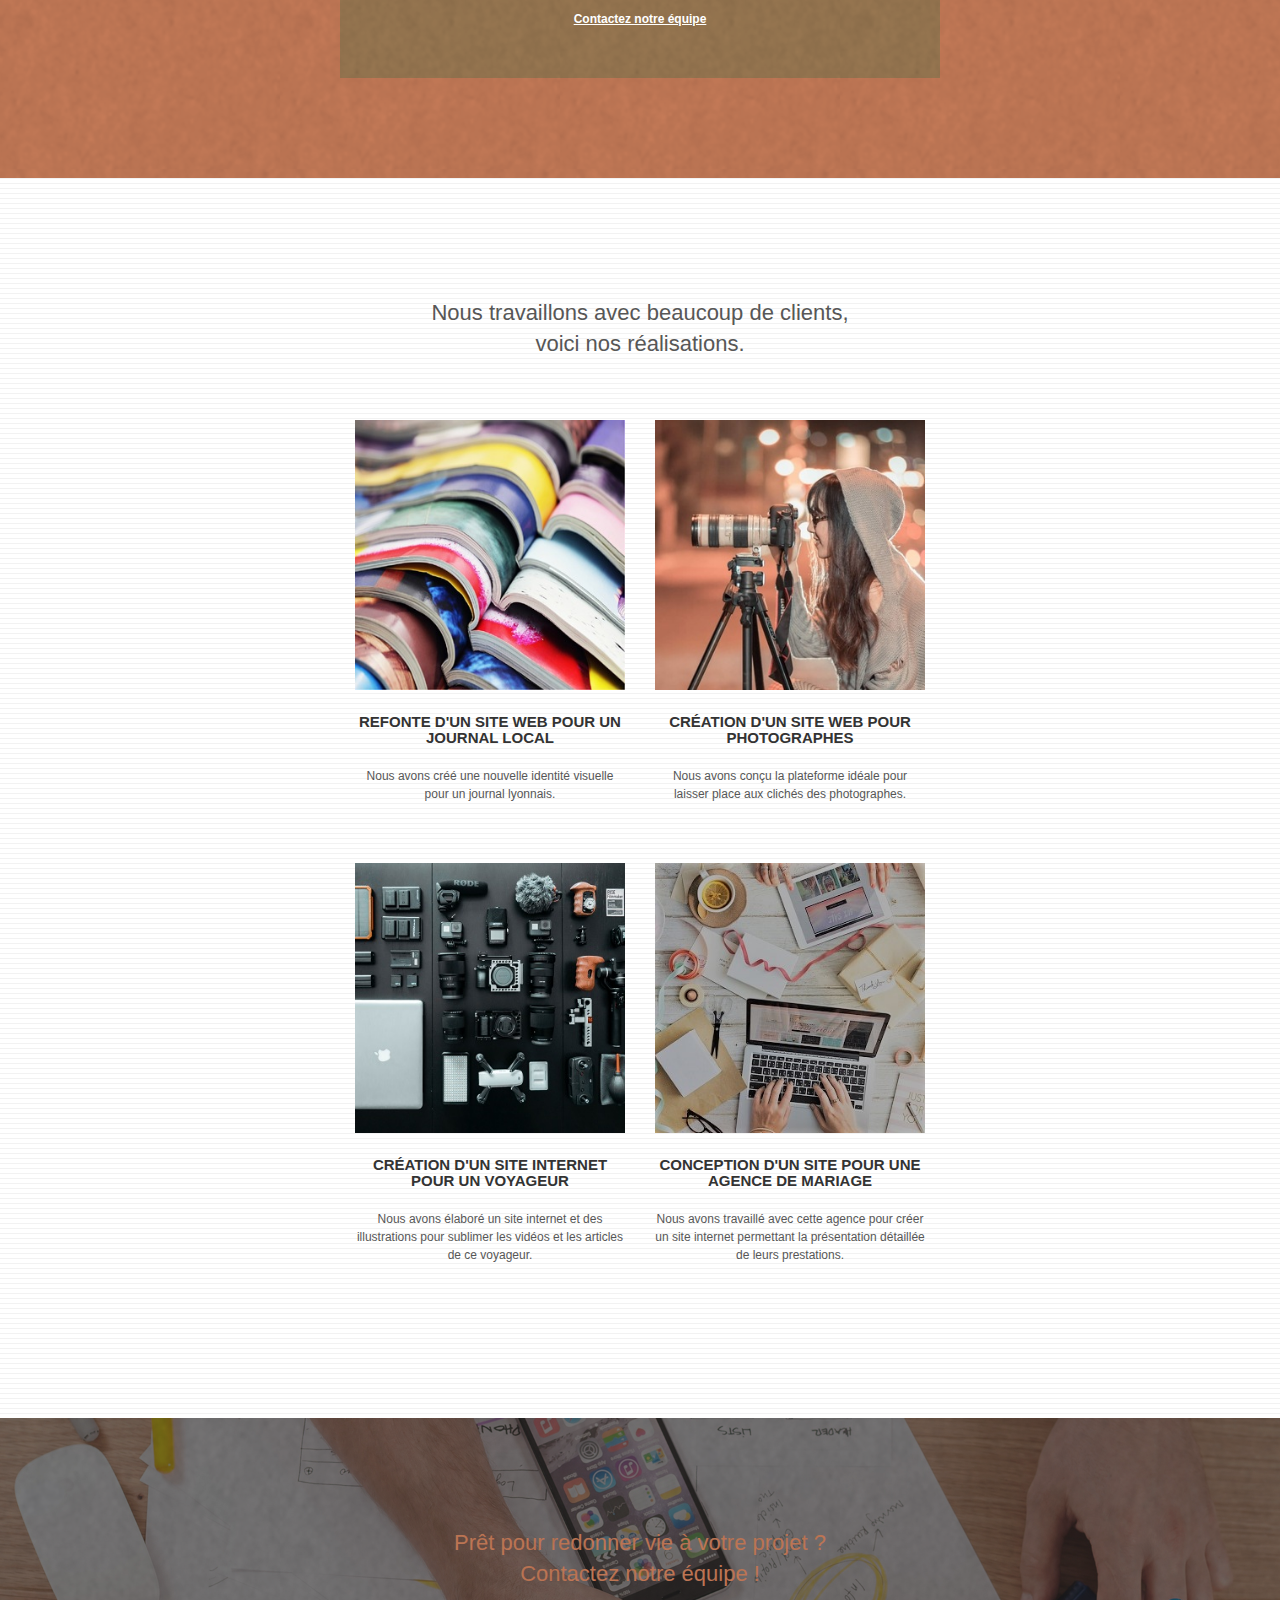
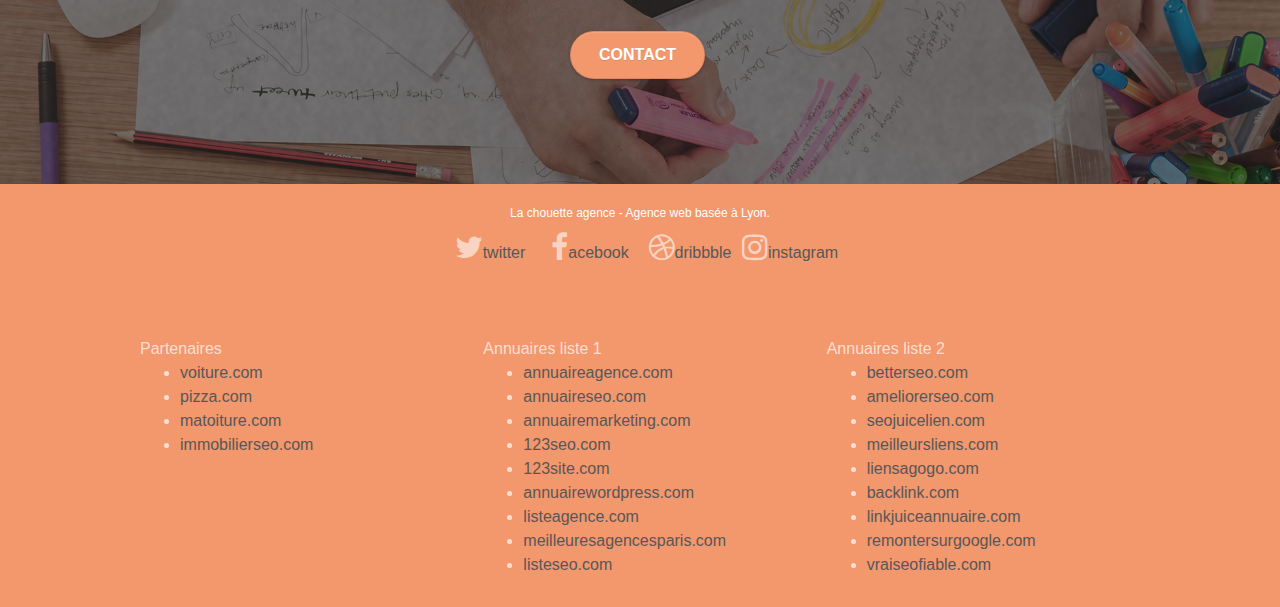
==== commit cf8a39ee: "modification" ====
--- a/index.html
+++ b/index.html
@@ -1,5 +1,5 @@
 <!doctype html>
-<html lang="Default">
+<html lang="fr">
 <head>
     <meta charset="utf-8">
     <meta name="keywords" content="seo, google, site web, site internet, agence design paris, agence design, agence design,agence design,agence design,agence design,agence design,agence design,agence design,agence design">
@@ -34,12 +34,9 @@
 <!-- bloc-0 -->
 <div class="bloc bgc-white l-bloc " id="bloc-0">
 	<div class="container bloc-sm">
-
 		<nav class="navbar row">
 			<div class="navbar-header">
-				<div class="keywords" style="color:#cccccc;font-size:1px;">Agence web à paris, stratégie web, web design, illustrations, design de site web, site web, web, internet, site internet, site</div>
 				<a class="navbar-brand" href="index.html"><img src="img/la-chouette-agence.png" alt="paris web design logo agence web meilleure agence" height="40" /></a>
-				<div class="keywords" style="color:#cccccc;font-size:1px;">Agence web à paris, stratégie web, web design, illustrations, design de site web, site web, web, internet, site internet, site</div>
 				<button id="nav-toggle" type="button" class="ui-navbar-toggle navbar-toggle" data-toggle="collapse" data-target=".navbar-1">
 					<span class="sr-only">Toggle navigation</span><span class="icon-bar"></span><span class="icon-bar"></span><span class="icon-bar"></span>
 				</button>
@@ -48,8 +45,6 @@
 				<ul class="site-navigation nav navbar-nav">
 					<li>
 						<a href="index.html">Accueil</a>
-					</li>
-					<li>
 					</li>
 					<li>
 						<a href="page2.html">page2 &gt;</a>
@@ -84,7 +79,8 @@
 	<div class="container bloc-md">
 		<div class="row">
 			<div class="col-sm-12 text-center">
-				<img alt="agence web, agence web paris, web design paris, stratégie web" src="img/title.png" />
+				<h2>La chouette agence est une agance de web design qui aide <br /> 
+					les entreprises à devenir attractives et visibles sur Internet.</h2>
 			</div>
 		</div>
 		<div class="row voffset-lg med-width-whitespace">
@@ -124,8 +120,11 @@
 		</div>
 		<div class="row voffset-lg voffset">
 			<div class="col-xs-12 col-md-8 col-md-offset-2 text-center">
-				<img alt="agence web, agence web paris, web design paris, stratégie web" src="img/citation.png" />
-
+				<p class="remerciment">"La chouette agence est une excellente agence web ! Les<br /> 
+					web designers ont réussi à capturer l'essence de notre<br /> 
+					entreprise et à l'intégrer à notre site. Cela nous à aidé à<br />
+					doubler nos ventes en ligne à Lyon."<br />
+					<p class="NB">Maxime Guibard, PDG de À vos fourchettes</p></p>
 			</div>
 		</div>
 	</div>
@@ -154,7 +153,8 @@
 	<div class="container bloc-lg">
 		<div class="row">
 			<div class="col-sm-12 text-center">
-				<img alt="agence web, agence web paris, web design paris, stratégie web" src="img/title2.png" />
+				<h2>Nous travaillons avec beaucoup de clients,<br />
+				voici nos réalisations.</h2>
 			</div>
 		</div>
 		<div class="row tight-width-whitespace portfolio-row">
@@ -227,22 +227,22 @@
 				<div class="row row-no-gutters social">
 					<div class="col-sm-3">
 						<div class="text-center">
-							<a class="social" href="index.html"><span class="fa fa-twitter icon-md"></span></a>
+							<a class="social" href="index.html"><span class="fa fa-twitter icon-md"></span>twitter</a>
 						</div>
 					</div>
 					<div class="col-sm-3">
 						<div class="text-center">
-							<a class="social" href="index.html"><span class="fa fa-facebook icon-md"></span></a>
+							<a class="social" href="index.html"><span class="fa fa-facebook icon-md"></span>acebook</a>
 						</div>
 					</div>
 					<div class="col-sm-3">
 						<div class="text-center">
-							<a class="social" href="index.html"><span class="fa fa-dribbble icon-md"></span></a>
+							<a class="social" href="index.html"><span class="fa fa-dribbble icon-md"></span>dribbble</a>
 						</div>
 					</div>
 					<div class="col-sm-3">
 						<div class="text-center">
-							<a class="social" href="index.html"><span class="fa fa-instagram icon-md"></span></a>
+							<a class="social" href="index.html"><span class="fa fa-instagram icon-md"></span>instagram</a>
 						</div>
 					</div>
 					<div class="keywords" style="color:#F3976C;">Agence web à paris, stratégie web, web design, illustrations, design de site web, site web, web, internet, site internet, site</div>
--- a/style.css
+++ b/style.css
@@ -677,8 +677,18 @@
 }
 
 p {
-    font-size: 11px;
-}
+    font-size: 12px;
+}
+
+.remerciment {
+    font-size: 20px;
+    font-style: italic;
+}
+
+.NB {
+    font-size: 14px;
+}
+
 
 .tight-width-whitespace {
     max-width: 600px;
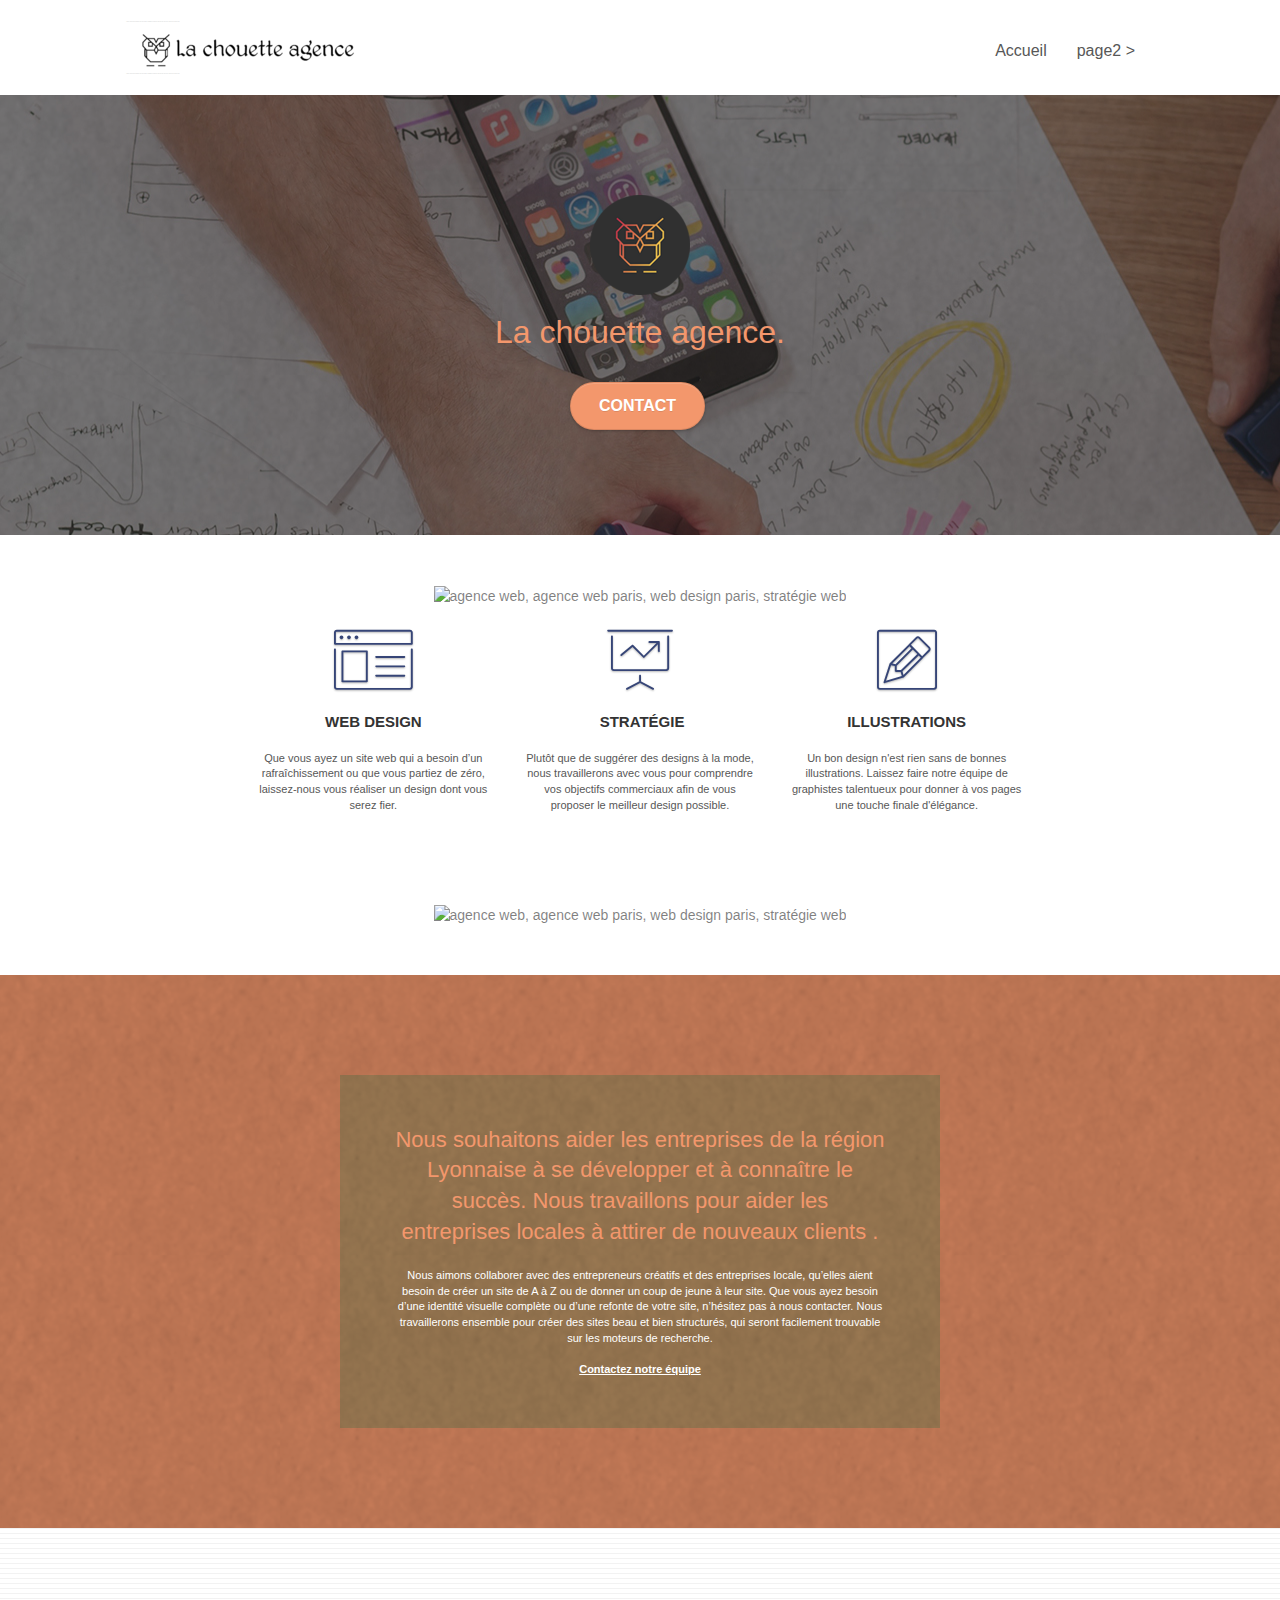
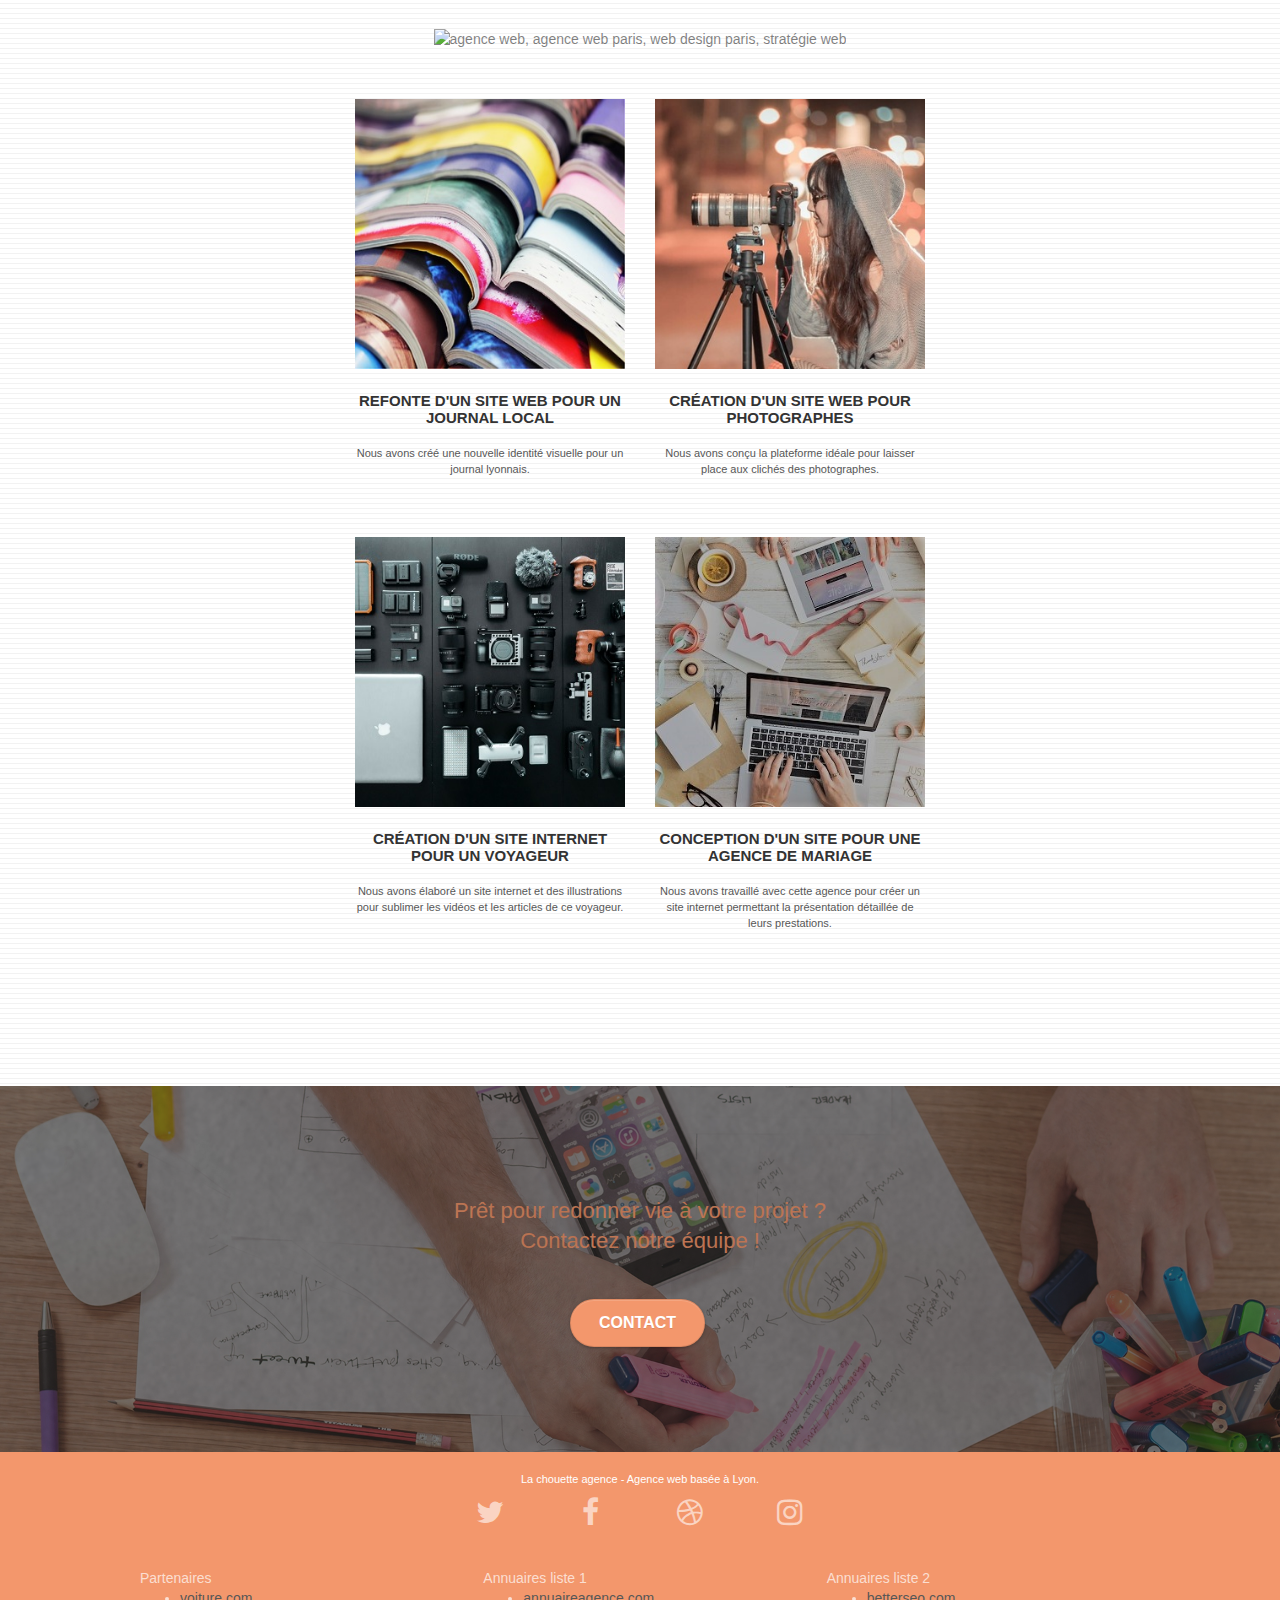
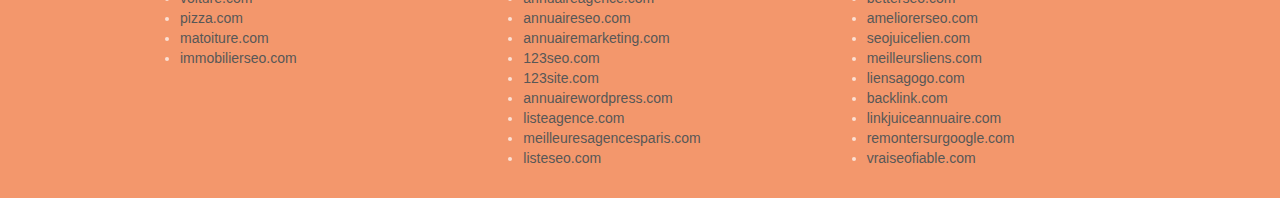
==== commit eb1a9454: "modif" ====
--- a/index.html
+++ b/index.html
@@ -1,5 +1,5 @@
 <!doctype html>
-<html lang="fr">
+<html lang="Default">
 <head>
     <meta charset="utf-8">
     <meta name="keywords" content="seo, google, site web, site internet, agence design paris, agence design, agence design,agence design,agence design,agence design,agence design,agence design,agence design,agence design">
@@ -34,9 +34,12 @@
 <!-- bloc-0 -->
 <div class="bloc bgc-white l-bloc " id="bloc-0">
 	<div class="container bloc-sm">
+
 		<nav class="navbar row">
 			<div class="navbar-header">
+				<div class="keywords" style="color:#cccccc;font-size:1px;">Agence web à paris, stratégie web, web design, illustrations, design de site web, site web, web, internet, site internet, site</div>
 				<a class="navbar-brand" href="index.html"><img src="img/la-chouette-agence.png" alt="paris web design logo agence web meilleure agence" height="40" /></a>
+				<div class="keywords" style="color:#cccccc;font-size:1px;">Agence web à paris, stratégie web, web design, illustrations, design de site web, site web, web, internet, site internet, site</div>
 				<button id="nav-toggle" type="button" class="ui-navbar-toggle navbar-toggle" data-toggle="collapse" data-target=".navbar-1">
 					<span class="sr-only">Toggle navigation</span><span class="icon-bar"></span><span class="icon-bar"></span><span class="icon-bar"></span>
 				</button>
@@ -45,6 +48,8 @@
 				<ul class="site-navigation nav navbar-nav">
 					<li>
 						<a href="index.html">Accueil</a>
+					</li>
+					<li>
 					</li>
 					<li>
 						<a href="page2.html">page2 &gt;</a>
@@ -79,8 +84,7 @@
 	<div class="container bloc-md">
 		<div class="row">
 			<div class="col-sm-12 text-center">
-				<h2>La chouette agence est une agance de web design qui aide <br /> 
-					les entreprises à devenir attractives et visibles sur Internet.</h2>
+				<img alt="agence web, agence web paris, web design paris, stratégie web" src="img/title.png" />
 			</div>
 		</div>
 		<div class="row voffset-lg med-width-whitespace">
@@ -120,11 +124,8 @@
 		</div>
 		<div class="row voffset-lg voffset">
 			<div class="col-xs-12 col-md-8 col-md-offset-2 text-center">
-				<p class="remerciment">"La chouette agence est une excellente agence web ! Les<br /> 
-					web designers ont réussi à capturer l'essence de notre<br /> 
-					entreprise et à l'intégrer à notre site. Cela nous à aidé à<br />
-					doubler nos ventes en ligne à Lyon."<br />
-					<p class="NB">Maxime Guibard, PDG de À vos fourchettes</p></p>
+				<img alt="agence web, agence web paris, web design paris, stratégie web" src="img/citation.png" />
+
 			</div>
 		</div>
 	</div>
@@ -153,8 +154,7 @@
 	<div class="container bloc-lg">
 		<div class="row">
 			<div class="col-sm-12 text-center">
-				<h2>Nous travaillons avec beaucoup de clients,<br />
-				voici nos réalisations.</h2>
+				<img alt="agence web, agence web paris, web design paris, stratégie web" src="img/title2.png" />
 			</div>
 		</div>
 		<div class="row tight-width-whitespace portfolio-row">
@@ -227,22 +227,22 @@
 				<div class="row row-no-gutters social">
 					<div class="col-sm-3">
 						<div class="text-center">
-							<a class="social" href="index.html"><span class="fa fa-twitter icon-md"></span>twitter</a>
+							<a class="social" href="index.html"><span class="fa fa-twitter icon-md"></span></a>
 						</div>
 					</div>
 					<div class="col-sm-3">
 						<div class="text-center">
-							<a class="social" href="index.html"><span class="fa fa-facebook icon-md"></span>acebook</a>
+							<a class="social" href="index.html"><span class="fa fa-facebook icon-md"></span></a>
 						</div>
 					</div>
 					<div class="col-sm-3">
 						<div class="text-center">
-							<a class="social" href="index.html"><span class="fa fa-dribbble icon-md"></span>dribbble</a>
+							<a class="social" href="index.html"><span class="fa fa-dribbble icon-md"></span></a>
 						</div>
 					</div>
 					<div class="col-sm-3">
 						<div class="text-center">
-							<a class="social" href="index.html"><span class="fa fa-instagram icon-md"></span>instagram</a>
+							<a class="social" href="index.html"><span class="fa fa-instagram icon-md"></span></a>
 						</div>
 					</div>
 					<div class="keywords" style="color:#F3976C;">Agence web à paris, stratégie web, web design, illustrations, design de site web, site web, web, internet, site internet, site</div>
--- a/style.css
+++ b/style.css
@@ -677,18 +677,8 @@
 }
 
 p {
-    font-size: 12px;
-}
-
-.remerciment {
-    font-size: 20px;
-    font-style: italic;
-}
-
-.NB {
-    font-size: 14px;
-}
-
+    font-size: 11px;
+}
 
 .tight-width-whitespace {
     max-width: 600px;
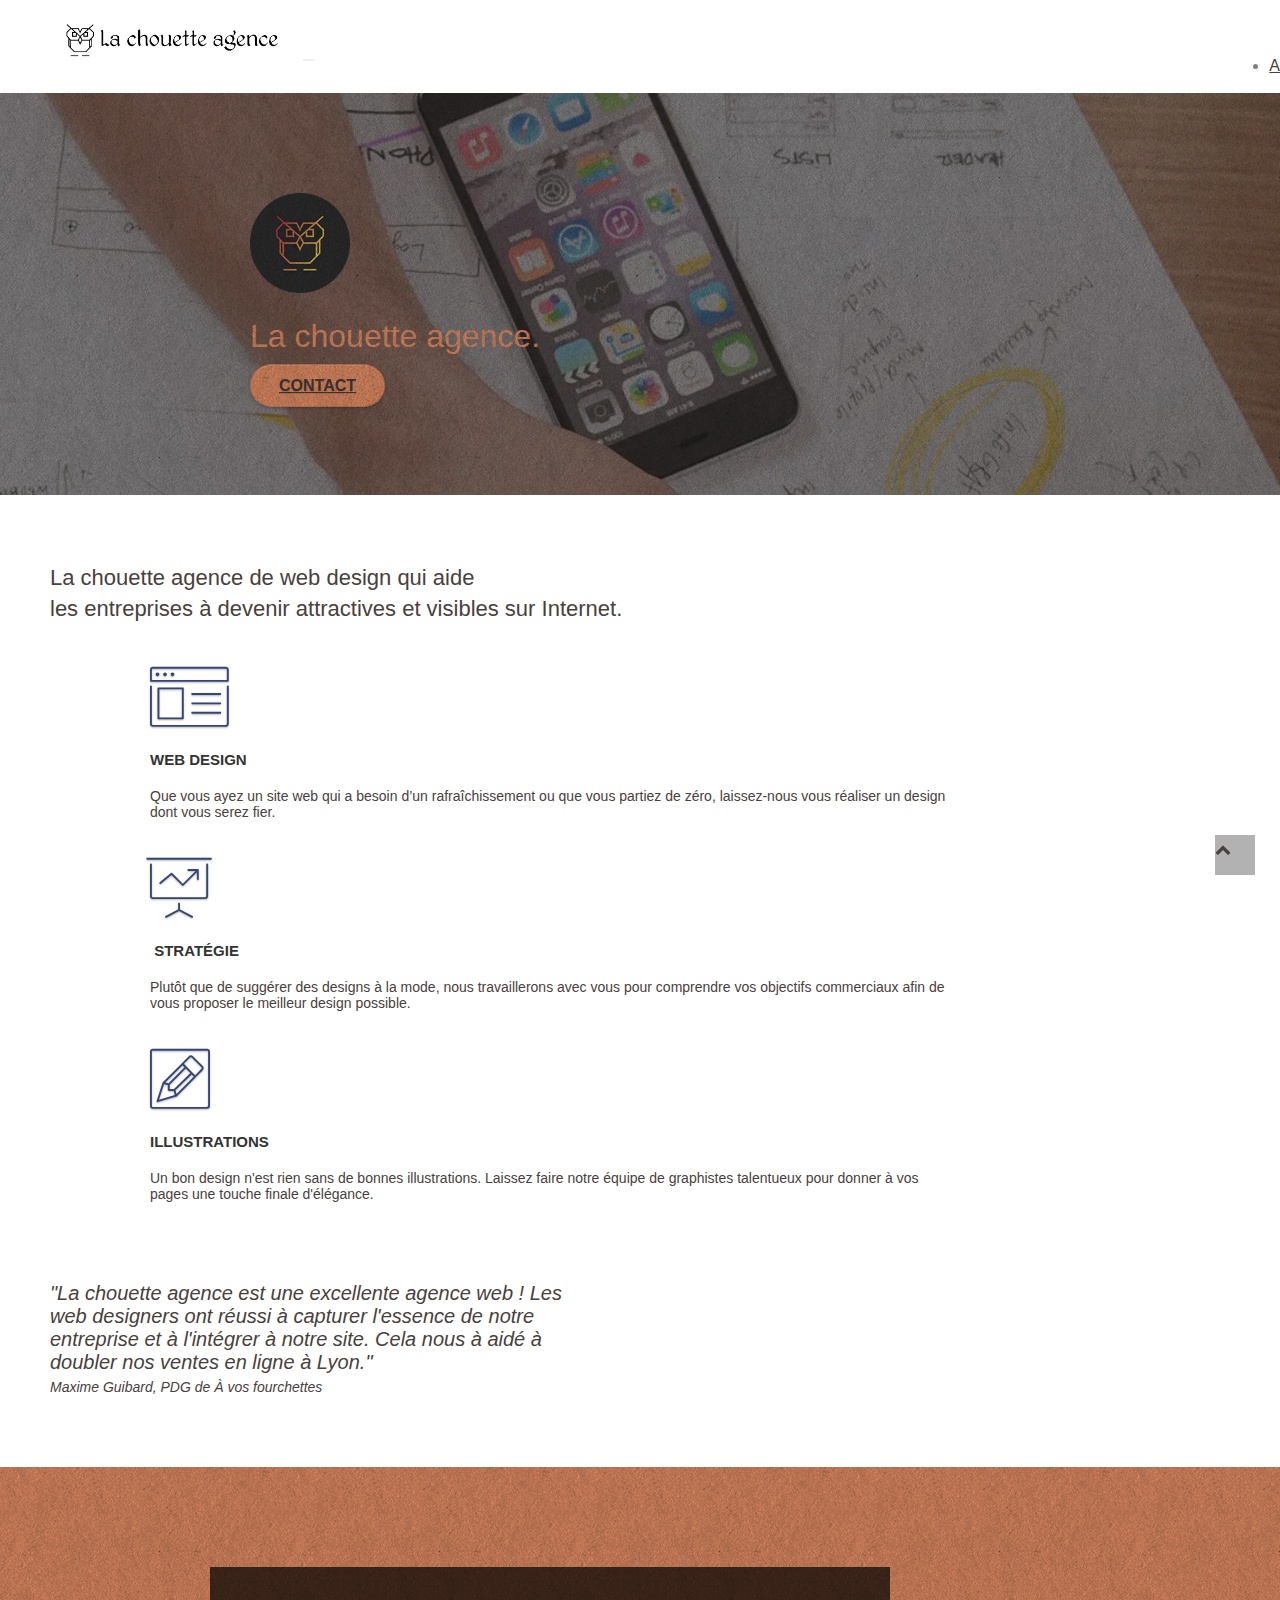
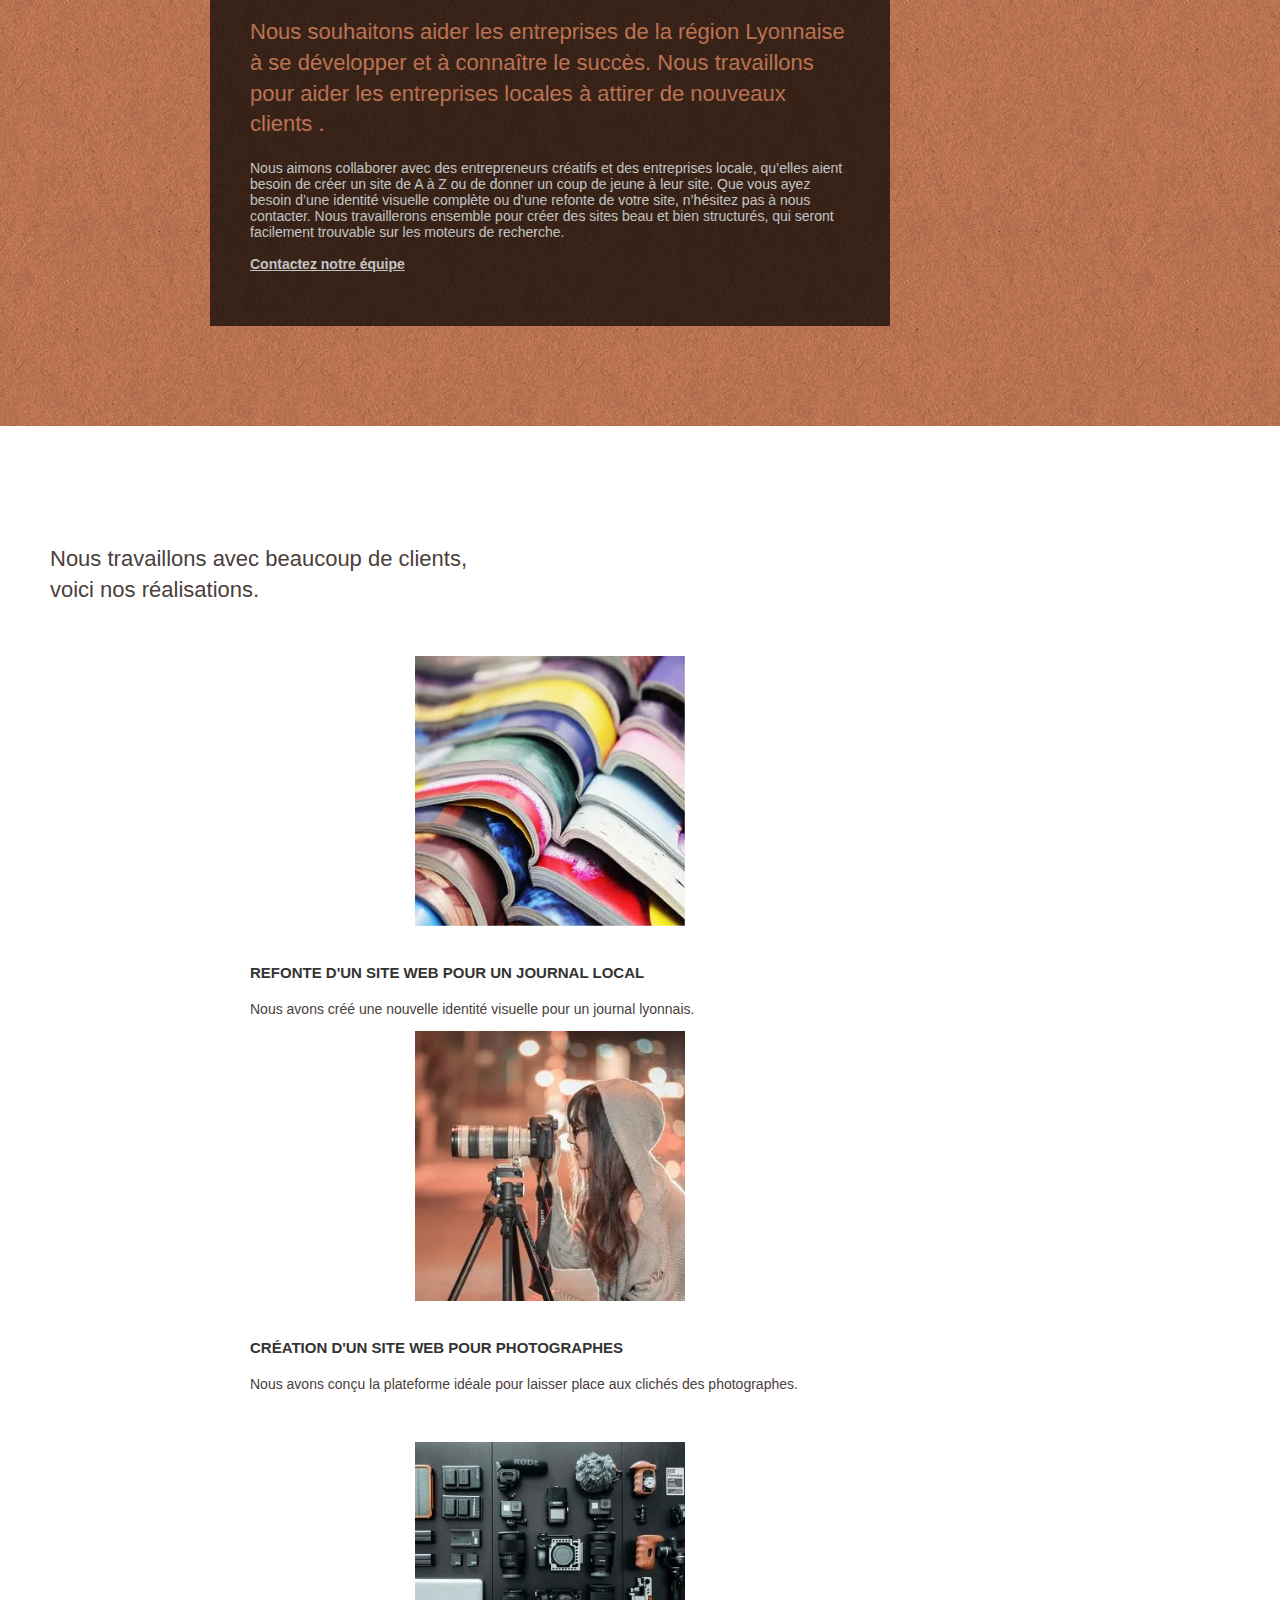
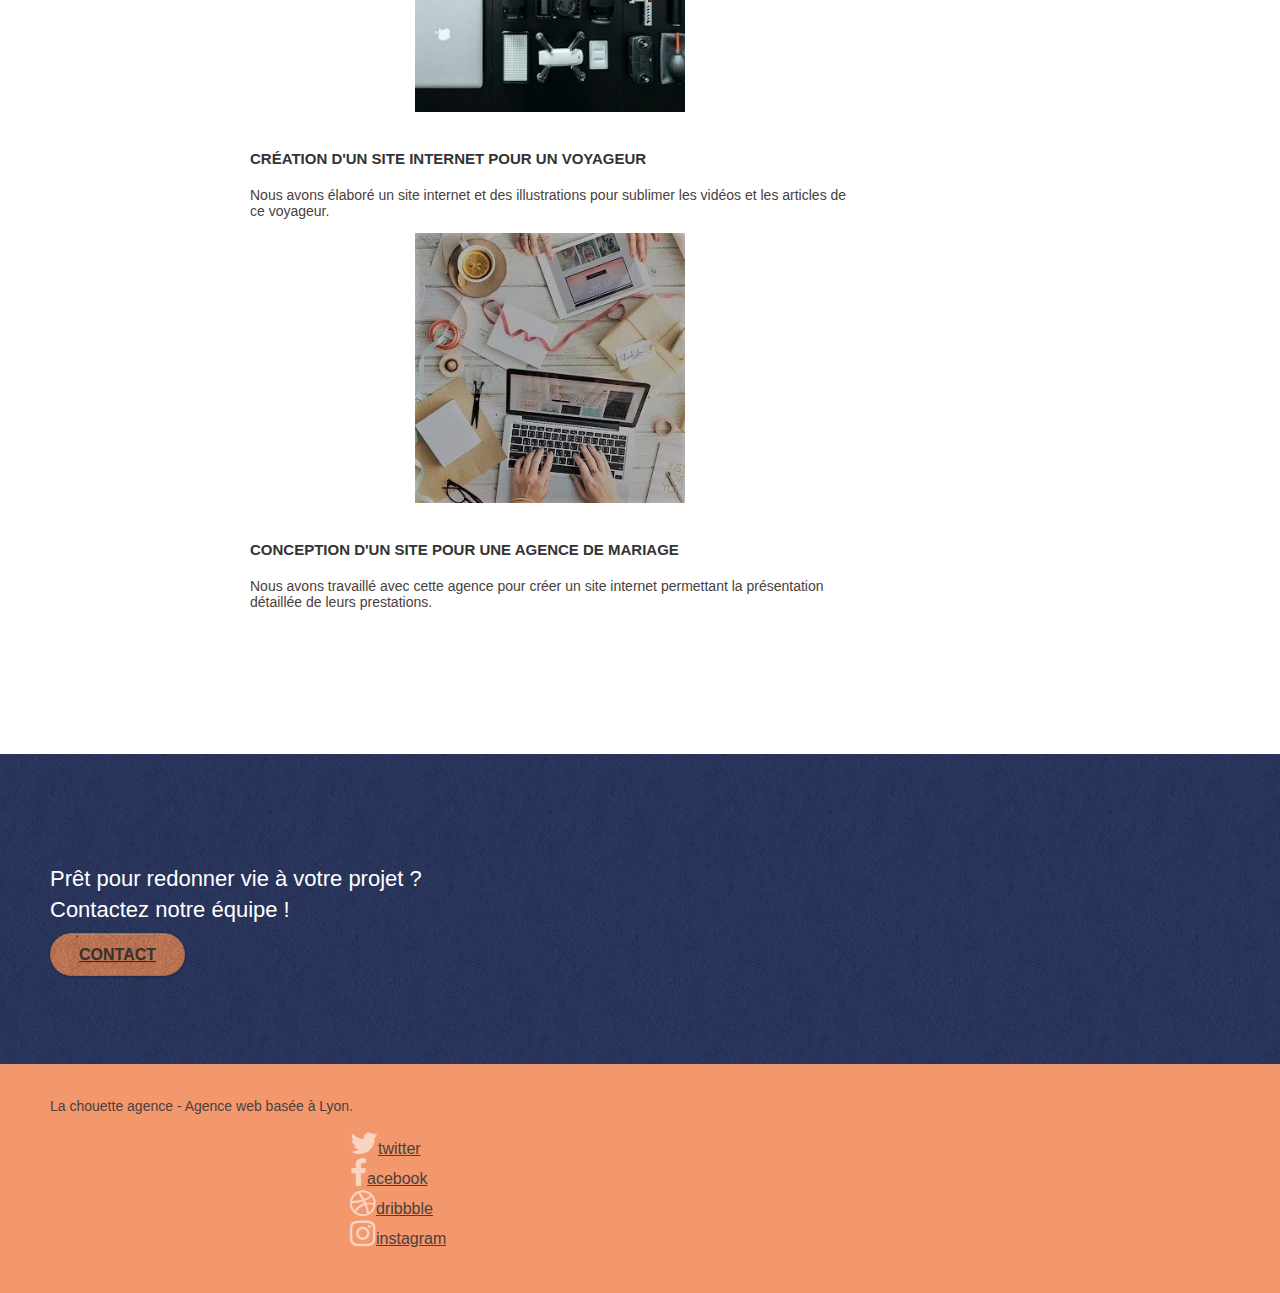
==== commit de6a266c: "test" ====
--- a/index.html
+++ b/index.html
@@ -1,300 +1,452 @@
-<!doctype html>
-<html lang="Default">
-<head>
-    <meta charset="utf-8">
-    <meta name="keywords" content="seo, google, site web, site internet, agence design paris, agence design, agence design,agence design,agence design,agence design,agence design,agence design,agence design,agence design">
-    <meta name="description" content="">
-    <meta name="viewport" content="width=device-width, initial-scale=1.0, viewport-fit=cover">
-    <link rel="shortcut icon" type="image/png" href="favicon.jpg">
-    
-	<link rel="stylesheet" type="text/css" href="./css/bootstrap.css">
-	<link rel="stylesheet" type="text/css" href="style.css">
-	<link rel="stylesheet" type="text/css" href="./css/font-awesome.css">
-	<link rel="stylesheet" type="text/css" href="./css/et-line.css">
-	
-    
-	<script src="./js/jquery-2.1.0.js"></script>
-	<script src="./js/bootstrap.js"></script>
-	<script src="./js/blocs.js"></script>
-	<script src="./js/jquery.touchSwipe.js" defer></script>
-	<script src="./js/gmaps.js"></script>
-
-    <title>.</title>
-
-    
-<!-- Analytics -->
- 
-<!-- Analytics END -->
-    
-</head>
-<body>
-<!-- Principal conteneur -->
-<div class="page-container">
-    
-<!-- bloc-0 -->
-<div class="bloc bgc-white l-bloc " id="bloc-0">
-	<div class="container bloc-sm">
-
-		<nav class="navbar row">
-			<div class="navbar-header">
-				<div class="keywords" style="color:#cccccc;font-size:1px;">Agence web à paris, stratégie web, web design, illustrations, design de site web, site web, web, internet, site internet, site</div>
-				<a class="navbar-brand" href="index.html"><img src="img/la-chouette-agence.png" alt="paris web design logo agence web meilleure agence" height="40" /></a>
-				<div class="keywords" style="color:#cccccc;font-size:1px;">Agence web à paris, stratégie web, web design, illustrations, design de site web, site web, web, internet, site internet, site</div>
-				<button id="nav-toggle" type="button" class="ui-navbar-toggle navbar-toggle" data-toggle="collapse" data-target=".navbar-1">
-					<span class="sr-only">Toggle navigation</span><span class="icon-bar"></span><span class="icon-bar"></span><span class="icon-bar"></span>
-				</button>
-			</div>
-			<div class="collapse navbar-collapse navbar-1 special-dropdown-nav">
-				<ul class="site-navigation nav navbar-nav">
-					<li>
-						<a href="index.html">Accueil</a>
-					</li>
-					<li>
-					</li>
-					<li>
-						<a href="page2.html">page2 &gt;</a>
-					</li>
-				</ul>
-			</div>
-		</nav>
-	</div>
-</div>
-<!-- bloc-0 END -->
-
-<!-- bloc-1-presentation -->
-<div class="bloc bgc-dark-slate-blue bg-banniere d-bloc bg-t-edge bloc-bg-texture texture-paper b-parallax" id="bloc-1-hero">
-	<div class="container bloc-lg">
-		<div class="row tight-width-whitespace">
-			<div class="col-sm-12">
-				<img src="img/logo.png" class="center-block image-resize-mode" width="100" alt="La chouette agence, agence web paris, création logo paris" />
-				<h1 class="text-center hero-bloc-text tc-white ">
-					La chouette agence.
-				</h1>
-				<div class="text-center">
-					<a href="page2.html" class="btn btn-lg btn-clean btn-rd cta-hero btn-atomic-tangerine" id="cta-hero">Contact</a>
-				</div>
-			</div>
-		</div>
-	</div>
-</div>
-<!-- bloc-1-presentation END -->
-
-<!-- bloc-2-services -->
-<div class="bloc bgc-white l-bloc" id="bloc-2-services">
-	<div class="container bloc-md">
-		<div class="row">
-			<div class="col-sm-12 text-center">
-				<img alt="agence web, agence web paris, web design paris, stratégie web" src="img/title.png" />
-			</div>
-		</div>
-		<div class="row voffset-lg med-width-whitespace">
-			<div class="col-sm-4">
-				<div class="text-center">
-					<span class="et-icon-browser sm-shadow icon-dark-slate-blue icons icon-lg"></span>
-				</div>
-				<h3 class="mg-md text-center">
-					Web design
-				</h3>
-				<p class="text-center ">
-					Que vous ayez un site web qui a besoin d&rsquo;un rafraîchissement ou que vous partiez de zéro, laissez-nous vous réaliser un design dont vous serez fier.
-				</p>
-			</div>
-			<div class="col-sm-4">
-				<div class="text-center">
-					<span class="et-icon-presentation sm-shadow icon-dark-slate-blue icons icon-lg"></span>
-				</div>
-				<h3 class="mg-md text-center">
-					&nbsp;Stratégie
-				</h3>
-				<p class="text-center ">
-					Plutôt que de suggérer des designs à la mode, nous travaillerons avec vous pour comprendre vos objectifs commerciaux afin de vous proposer le meilleur design possible.<br>
-				</p>
-			</div>
-			<div class="col-sm-4">
-				<div class="text-center">
-					<span class="et-icon-edit sm-shadow icon-dark-slate-blue icons icon-lg"></span>
-				</div>
-				<h3 class="mg-md text-center">
-					Illustrations
-				</h3>
-				<p class="text-center ">
-					Un bon design n'est rien sans de bonnes illustrations. Laissez faire notre équipe de graphistes talentueux pour donner à vos pages une touche finale d'élégance.
-				</p>
-			</div>
-		</div>
-		<div class="row voffset-lg voffset">
-			<div class="col-xs-12 col-md-8 col-md-offset-2 text-center">
-				<img alt="agence web, agence web paris, web design paris, stratégie web" src="img/citation.png" />
-
-			</div>
-		</div>
-	</div>
-</div>
-<!-- bloc-2-services END -->
-
-<!-- bloc-3-what-i-do -->
-<div class="bloc tc-white bgc-atomic-tangerine bg-presentation d-bloc bloc-bg-texture texture-paper b-parallax" id="bloc-3-what-i-do">
-	<div class="container bloc-lg">
-		<div class="row tight-width-whitespace black-background">
-			<div class="col-sm-12">
-				<h2 class="mg-md text-center tc-white">
-					Nous souhaitons aider les entreprises de la région Lyonnaise à se développer et à connaître le succès. Nous travaillons pour aider les entreprises locales à attirer de nouveaux clients .<br>
-				</h2>
-				<p class="text-center white">
-					Nous aimons collaborer avec des entrepreneurs créatifs et des entreprises locale, qu’elles aient besoin de créer un site de A à Z ou de donner un coup de jeune à leur site. Que vous ayez besoin d’une identité visuelle complète ou d’une refonte de votre site, n’hésitez pas à nous contacter. Nous travaillerons ensemble pour créer des sites beau et bien structurés, qui seront facilement trouvable sur les moteurs de recherche. <br><br><a class="ltc-white bold-link" href="page2.html">Contactez notre équipe</a><br>
-				</p>
-			</div>
-		</div>
-	</div>
-</div>
-<!-- bloc-3-what-i-do END -->
-
-<!-- bloc-4-portfolio -->
-<div class="bloc bgc-white bg-lines-h2-bg bg-repeat l-bloc" id="bloc-4-portfolio">
-	<div class="container bloc-lg">
-		<div class="row">
-			<div class="col-sm-12 text-center">
-				<img alt="agence web, agence web paris, web design paris, stratégie web" src="img/title2.png" />
-			</div>
-		</div>
-		<div class="row tight-width-whitespace portfolio-row">
-			<div class="col-sm-6">
-				<a href="#" data-lightbox="img/1.jpg" data-gallery-id="gallery-1" data-caption="Refonte d'un site web pour un journal local" data-frame="snapshot-lb"><img src="img/1.jpg" alt="paris web design logo agence web meilleure agence et refonte site web journal" class="img-responsive portfolio-thumb" /></a>
-				<h3 class="mg-md text-center">
-					Refonte d'un site web pour un journal local
-				</h3>
-				<p class="text-center">
-					Nous avons créé une nouvelle identité visuelle pour un journal lyonnais.
-				</p>
-			</div>
-			<div class="col-sm-6">
-				<a href="#" data-lightbox="img/2.jpg" data-gallery-id="gallery-1" data-caption="Création d'un site web pour photographes" data-frame="snapshot-lb"><img src="img/2.jpg" class="img-responsive portfolio-thumb" alt="paris web design logo agence web meilleure agence, Création d'un site web pour photographes" /></a>
-				<h3 class="mg-md text-center">
-					Création d'un site web pour photographes
-				</h3>
-				<p class="text-center">
-					Nous avons conçu la plateforme idéale pour laisser place aux clichés des photographes.
-				</p>
-			</div>
-		</div>
-		<div class="row tight-width-whitespace portfolio-row">
-			<div class="col-sm-6">
-				<a href="#" data-lightbox="img/3.bmp" data-gallery-id="gallery-1" data-caption="Création d'un site internet pour un voyageur" data-frame="snapshot-lb"><img src="img/3.bmp" class="img-responsive portfolio-thumb" alt="paris web design logo agence web meilleure agence, Création d'un site web pour voyageur"/></a>
-				<h3 class="mg-md text-center">
-					Création d'un site internet pour un voyageur
-				</h3>
-				<p class="text-center">
-					Nous avons élaboré un site internet et des illustrations pour sublimer les vidéos et les articles de ce voyageur.
-				</p>
-			</div>
-			<div class="col-sm-6">
-				<a href="#" data-lightbox="img/4.bmp" data-gallery-id="gallery-1" data-caption="Conception d'un site pour une agence de mariage" data-frame="snapshot-lb"><img src="img/4.bmp" class="img-responsive portfolio-thumb" alt="paris web design logo agence web meilleure agence, Création d'un site web pour agence de mariage" /></a>
-				<h3 class="mg-md text-center">
-					Conception d'un site pour une agence de mariage
-				</h3>
-				<p class="text-center">
-					Nous avons travaillé avec cette agence pour créer un site internet permettant la présentation détaillée de leurs prestations.
-				</p>
-			</div>
-		</div>
-	</div>
-</div>
-<!-- bloc-4-portfolio END -->
-
-<!-- bloc-5-cta -->
-<div class="bloc bgc-dark-slate-blue bg-banniere d-bloc bloc-bg-texture texture-paper" id="bloc-5-cta">
-	<div class="container bloc-lg">
-		<div class="row">
-			<h2 class="mg-md text-center tc-white">
-				Prêt pour redonner vie à votre projet ?<br>Contactez notre équipe !
-			</h2>
-			<div class="col-sm-12 text-center">
-				<a href="page2.html" class="btn btn-atomic-tangerine btn-clean btn-rd btn-lg cta-hero">Contact</a>
-			</div>
-		</div>
-	</div>
-</div>
-<!-- bloc-5-cta END -->
-
-<!-- Footer - bloc-8 -->
-<div class="bloc bgc-atomic-tangerine d-bloc" id="bloc-8">
-	<div class="container bloc-sm">
-		<div class="row">
-			<div class="col-sm-12">
-				<p class="text-center white">
-					La chouette agence - Agence web basée à Lyon.<br>
-				</p>
-				<div class="row row-no-gutters social">
-					<div class="col-sm-3">
-						<div class="text-center">
-							<a class="social" href="index.html"><span class="fa fa-twitter icon-md"></span></a>
-						</div>
-					</div>
-					<div class="col-sm-3">
-						<div class="text-center">
-							<a class="social" href="index.html"><span class="fa fa-facebook icon-md"></span></a>
-						</div>
-					</div>
-					<div class="col-sm-3">
-						<div class="text-center">
-							<a class="social" href="index.html"><span class="fa fa-dribbble icon-md"></span></a>
-						</div>
-					</div>
-					<div class="col-sm-3">
-						<div class="text-center">
-							<a class="social" href="index.html"><span class="fa fa-instagram icon-md"></span></a>
-						</div>
-					</div>
-					<div class="keywords" style="color:#F3976C;">Agence web à paris, stratégie web, web design, illustrations, design de site web, site web, web, internet, site internet, site</div>
-				</div>
-				<div class="row">
-					<div class="col-sm-4">
-						Partenaires
-							<ul>
-								<li><a href="voiture.com">voiture.com</a></li>
-								<li><a href="pizza.com">pizza.com</a></li>
-								<li><a href="matoiture.com">matoiture.com</a></li>
-								<li><a href="immobilierseo.com">immobilierseo.com</a></li>
-							</ul>		
-					</div>
-					<div class="col-sm-4">
-						Annuaires liste 1
-						<ul>
-							<li><a href="annuaireagence.com">annuaireagence.com</a></li>
-							<li><a href="annuaireseo.com">annuaireseo.com</a></li>
-							<li><a href="annuairemarketing.com">annuairemarketing.com</a></li>
-							<li><a href="123seoture.com">123seo.com</a></li>
-							<li><a href="123site.com">123site.com</a></li>
-							<li><a href="annuairewordpress.com">annuairewordpress.com</a></li>
-							<li><a href="listeagence.com">listeagence.com</a></li>
-							<li><a href="meilleuresagencesparis.com">meilleuresagencesparis.com</a></li>
-							<li><a href="listeseo.com">listeseo.com</a></li>
-						</ul>
-					</div>
-					<div class="col-sm-4">
-						Annuaires liste 2
-						<ul>
-							<li><a href="betterseo.com">betterseo.com</a></li>
-							<li><a href="ameliorerseo.com">ameliorerseo.com</a></li>
-							<li><a href="seojuicelien.com">seojuicelien.com</a></li>
-							<li><a href="meilleursliens.com">meilleursliens.com</a></li>
-							<li><a href="liensagogo.com">liensagogo.com</a></li>
-							<li><a href="backlink.com">backlink.com</a></li>
-							<li><a href="linkjuiceannuaire.com">linkjuiceannuaire.com</a></li>
-							<li><a href="remontersurgoogle.com">remontersurgoogle.com</a></li>
-							<li><a href="vraiseofiable.com">vraiseofiable.com</a></li>
-						</ul>
-					</div>
-				</div>
-			</div>
-		</div>
-	</div>
-</div>
-<!-- Footer - bloc-8 END -->
-
-</div>
-<!-- Principal conteneur END -->
-    
-
-</body>
+<!DOCTYPE html>
+<html lang="fr">
+  <head>
+    <meta charset="utf-8" />
+    <meta
+      name="keywords"
+      content="web design lyon, entreprise web design lyon, graphiste webdesigner, agence design Lyon, agence design web, web design"
+    />
+    <meta name="description" content="Agence de web designe sur Lyon" />
+    <meta
+      name="viewport"
+      content="width=device-width, initial-scale=1.0, viewport-fit=cover"
+    />
+    <link rel="shortcut icon" type="image/png" href="favicon.jpg" />
+
+    <link rel="stylesheet" type="text/css" href="./css/bootstrap.min.css.gz" />
+    <link rel="stylesheet" type="text/css" href="style.min.css" />
+    <link rel="stylesheet" type="text/css" href="./css/font-awesome.min.css" />
+    <link rel="stylesheet" type="text/css" href="./css/et-line.min.css" />
+
+    <title>La Chouette Agence</title>
+
+    <!-- Analytics -->
+
+    <!-- Analytics END -->
+  </head>
+  <body>
+    <!-- Principal conteneur -->
+    <div class="page-container">
+      <!-- bloc-0 -->
+      <div class="bloc bgc-white l-bloc" id="bloc-0">
+        <div class="container bloc-sm">
+          <nav class="navbar row">
+            <div class="navbar-header">
+              <a class="navbar-brand" href="index.html"
+                ><img
+                  src="img/la-chouette-agence.png"
+                  alt="Lyon web design logo agence web meilleure agence"
+                  class="banner-size"
+              /></a>
+              <button
+                id="nav-toggle"
+                type="button"
+                class="ui-navbar-toggle navbar-toggle"
+                data-toggle="collapse"
+                data-target=".navbar-1"
+              >
+                <span class="sr-only">Toggle navigation</span
+                ><span class="icon-bar"></span><span class="icon-bar"></span
+                ><span class="icon-bar"></span>
+              </button>
+            </div>
+            <div class="collapse navbar-collapse navbar-1 special-dropdown-nav">
+              <ul class="site-navigation nav navbar-nav">
+                <li>
+                  <a href="index.html">Accueil</a>
+                </li>
+                <li>
+                  <a href="page2.html">Contact</a>
+                </li>
+              </ul>
+            </div>
+          </nav>
+        </div>
+      </div>
+      <!-- bloc-0 END -->
+
+      <!-- bloc-1-presentation -->
+      <div
+        class="
+          bloc
+          bgc-dark-slate-blue
+          bg-banniere
+          d-bloc
+          bloc-bg-texture
+          texture-paper
+          b-parallax
+        "
+        id="bloc-1-hero"
+      >
+        <div class="container bloc-lg">
+          <div class="row tight-width-whitespace">
+            <div class="col-sm-12">
+              <img
+                src="img/logo.webp"
+                class="center-block logo-size image-resize-mode"
+                width="100"
+                alt="La chouette agence logo"
+              />
+              <h1 class="text-center hero-bloc-text tc-white">
+                La chouette agence.
+              </h1>
+              <div class="text-center">
+                <a
+                  href="page2.html"
+                  class="
+                    btn btn-lg btn-clean btn-rd
+                    cta-hero
+                    btn-atomic-tangerine
+                  "
+                  id="cta-hero"
+                  >Contact</a
+                >
+              </div>
+            </div>
+          </div>
+        </div>
+      </div>
+      <!-- bloc-1-presentation END -->
+
+      <!-- bloc-2-services -->
+      <div class="bloc bgc-white l-bloc" id="bloc-2-services">
+        <div class="container bloc-md">
+          <div class="row">
+            <div class="col-sm-12 text-center">
+              <h2>
+                La chouette agence de web design qui aide <br />
+                les entreprises à devenir attractives et visibles sur Internet.
+              </h2>
+            </div>
+          </div>
+          <div class="row voffset-lg med-width-whitespace">
+            <div class="col-sm-4">
+              <div class="text-center">
+                <span
+                  class="
+                    et-icon-browser
+                    sm-shadow
+                    icon-dark-slate-blue
+                    icons
+                    icon-lg
+                  "
+                ></span>
+              </div>
+              <h3 class="mg-md text-center">Web design</h3>
+              <p class="text-center">
+                Que vous ayez un site web qui a besoin d&rsquo;un
+                rafraîchissement ou que vous partiez de zéro, laissez-nous vous
+                réaliser un design dont vous serez fier.
+              </p>
+            </div>
+            <div class="col-sm-4">
+              <div class="text-center">
+                <span
+                  class="
+                    et-icon-presentation
+                    sm-shadow
+                    icon-dark-slate-blue
+                    icons
+                    icon-lg
+                  "
+                ></span>
+              </div>
+              <h3 class="mg-md text-center">&nbsp;Stratégie</h3>
+              <p class="text-center">
+                Plutôt que de suggérer des designs à la mode, nous travaillerons
+                avec vous pour comprendre vos objectifs commerciaux afin de vous
+                proposer le meilleur design possible.<br />
+              </p>
+            </div>
+            <div class="col-sm-4">
+              <div class="text-center">
+                <span
+                  class="
+                    et-icon-edit
+                    sm-shadow
+                    icon-dark-slate-blue
+                    icons
+                    icon-lg
+                  "
+                ></span>
+              </div>
+              <h3 class="mg-md text-center">Illustrations</h3>
+              <p class="text-center">
+                Un bon design n'est rien sans de bonnes illustrations. Laissez
+                faire notre équipe de graphistes talentueux pour donner à vos
+                pages une touche finale d'élégance.
+              </p>
+            </div>
+          </div>
+          <div class="row voffset-lg voffset">
+            <div class="col-xs-12 col-md-8 col-md-offset-2 text-center">
+              <p class="remerciment">
+                "La chouette agence est une excellente agence web ! Les<br />
+                web designers ont réussi à capturer l'essence de notre<br />
+                entreprise et à l'intégrer à notre site. Cela nous à aidé à<br />
+                doubler nos ventes en ligne à Lyon."<br />
+                <span class="NB">Maxime Guibard, PDG de À vos fourchettes</span>
+              </p>
+            </div>
+          </div>
+        </div>
+      </div>
+      <!-- bloc-2-services END -->
+
+      <!-- bloc-3-what-i-do -->
+      <div
+        class="
+          bloc
+          tc-white
+          bgc-atomic-tangerine
+          bg-presentation
+          d-bloc
+          bloc-bg-texture
+          texture-paper
+          b-parallax
+        "
+        id="bloc-3-what-i-do"
+      >
+        <div class="container bloc-lg">
+          <div class="row tight-width-whitespace black-background">
+            <div class="col-sm-12">
+              <h2 class="mg-md text-center tc-white">
+                Nous souhaitons aider les entreprises de la région Lyonnaise à
+                se développer et à connaître le succès. Nous travaillons pour
+                aider les entreprises locales à attirer de nouveaux clients .<br />
+              </h2>
+              <p class="text-center white">
+                Nous aimons collaborer avec des entrepreneurs créatifs et des
+                entreprises locale, qu’elles aient besoin de créer un site de A
+                à Z ou de donner un coup de jeune à leur site. Que vous ayez
+                besoin d’une identité visuelle complète ou d’une refonte de
+                votre site, n’hésitez pas à nous contacter. Nous travaillerons
+                ensemble pour créer des sites beau et bien structurés, qui
+                seront facilement trouvable sur les moteurs de recherche.
+                <br /><br /><a class="ltc-white bold-link" href="page2.html"
+                  >Contactez notre équipe</a
+                ><br />
+              </p>
+            </div>
+          </div>
+        </div>
+      </div>
+      <!-- bloc-3-what-i-do END -->
+
+      <!-- bloc-4-portfolio -->
+      <div
+        class="bloc bgc-white bg-lines-h2-bg bg-repeat l-bloc"
+        id="bloc-4-portfolio"
+      >
+        <div class="container bloc-lg">
+          <div class="row">
+            <div class="col-sm-12 text-center">
+              <h2>
+                Nous travaillons avec beaucoup de clients,<br />
+                voici nos réalisations.
+              </h2>
+            </div>
+          </div>
+          <div class="row tight-width-whitespace portfolio-row">
+            <div class="col-sm-6">
+              <a
+                href="#"
+                data-lightbox="img/1.webp"
+                data-gallery-id="gallery-1"
+                data-caption="Refonte d'un site web pour un journal local"
+                data-frame="snapshot-lb"
+                ><img
+                  src="img/1.webp"
+                  alt="superposition de livre en cascade"
+                  class="
+                    img-responsive
+                    portfolio-thumb
+                    picture-size
+                    center-block
+                  "
+              /></a>
+              <h3 class="mg-md text-center">
+                Refonte d'un site web pour un journal local
+              </h3>
+              <p class="text-center">
+                Nous avons créé une nouvelle identité visuelle pour un journal
+                lyonnais.
+              </p>
+            </div>
+            <div class="col-sm-6">
+              <a
+                href="#"
+                data-lightbox="img/2.webp"
+                data-gallery-id="gallery-1"
+                data-caption="Création d'un site web pour photographes"
+                data-frame="snapshot-lb"
+                ><img
+                  src="img/2.webp"
+                  class="
+                    img-responsive
+                    portfolio-thumb
+                    picture-size
+                    center-block
+                  "
+                  alt="femme prennent une photo"
+              /></a>
+              <h3 class="mg-md text-center">
+                Création d'un site web pour photographes
+              </h3>
+              <p class="text-center">
+                Nous avons conçu la plateforme idéale pour laisser place aux
+                clichés des photographes.
+              </p>
+            </div>
+          </div>
+          <div class="row tight-width-whitespace portfolio-row">
+            <div class="col-sm-6">
+              <a
+                href="#"
+                data-lightbox="img/3.webp"
+                data-gallery-id="gallery-1"
+                data-caption="Création d'un site internet pour un voyageur"
+                data-frame="snapshot-lb"
+                ><img
+                  src="img/3.webp"
+                  class="
+                    img-responsive
+                    portfolio-thumb
+                    picture-size
+                    center-block
+                  "
+                  alt="disposition de materiele électronique sur fond noir"
+              /></a>
+              <h3 class="mg-md text-center">
+                Création d'un site internet pour un voyageur
+              </h3>
+              <p class="text-center">
+                Nous avons élaboré un site internet et des illustrations pour
+                sublimer les vidéos et les articles de ce voyageur.
+              </p>
+            </div>
+            <div class="col-sm-6">
+              <a
+                href="#"
+                data-lightbox="img/4.webp"
+                data-gallery-id="gallery-1"
+                data-caption="Conception d'un site pour une agence de mariage"
+                data-frame="snapshot-lb"
+                ><img
+                  src="img/4.webp"
+                  class="
+                    img-responsive
+                    portfolio-thumb
+                    picture-size
+                    center-block
+                  "
+                  alt="bureau occuper par des personnes travaillant"
+              /></a>
+              <h3 class="mg-md text-center">
+                Conception d'un site pour une agence de mariage
+              </h3>
+              <p class="text-center">
+                Nous avons travaillé avec cette agence pour créer un site
+                internet permettant la présentation détaillée de leurs
+                prestations.
+              </p>
+            </div>
+          </div>
+        </div>
+      </div>
+      <!-- bloc-4-portfolio END -->
+
+      <!-- bloc-5-cta -->
+      <div
+        class="
+          bloc
+          bgc-dark-slate-blue
+          bg-banniere
+          d-bloc
+          bloc-bg-texture
+          texture-paper
+          b-parallax
+        "
+        id="bloc-5-cta"
+      >
+        <div class="container bloc-lg">
+          <div class="row">
+            <h2 class="mg-md tp-sticky text-center white">
+              Prêt pour redonner vie à votre projet ?<br />Contactez notre
+              équipe !
+            </h2>
+            <div class="col-sm-12 text-center">
+              <a
+                href="page2.html"
+                class="
+                  btn btn-atomic-tangerine btn-clean btn-rd btn-lg
+                  cta-hero
+                "
+                >Contact</a
+              >
+            </div>
+          </div>
+        </div>
+      </div>
+      <!-- bloc-5-cta END -->
+
+      <!-- ScrollToTop Button -->
+      <a class="bloc-button btn btn-d scrollToTop" onclick="scrollToTarget('1')"
+        ><span class="fa fa-chevron-up"></span
+      ></a>
+      <!-- ScrollToTop Button END-->
+
+      <!-- Footer - bloc-8 -->
+      <div class="bloc bgc-atomic-tangerine d-bloc" id="bloc-8">
+        <div class="container bloc-sm">
+          <div class="row">
+            <div class="col-sm-12">
+              <p class="text-center tc-darkgrey">
+                La chouette agence - Agence web basée à Lyon.<br />
+              </p>
+              <div class="row row-no-gutters social">
+                <div class="col-sm-3">
+                  <div class="text-center">
+                    <a class="social" href="index.html"
+                      ><span class="fa fa-twitter icon-md"></span>twitter</a
+                    >
+                  </div>
+                </div>
+                <div class="col-sm-3">
+                  <div class="text-center">
+                    <a class="social" href="index.html"
+                      ><span class="fa fa-facebook icon-md"></span>acebook</a
+                    >
+                  </div>
+                </div>
+                <div class="col-sm-3">
+                  <div class="text-center">
+                    <a class="social" href="index.html"
+                      ><span class="fa fa-dribbble icon-md"></span>dribbble</a
+                    >
+                  </div>
+                </div>
+                <div class="col-sm-3">
+                  <div class="text-center">
+                    <a class="social" href="index.html"
+                      ><span class="fa fa-instagram icon-md"></span>instagram</a
+                    >
+                  </div>
+                </div>
+              </div>
+            </div>
+          </div>
+        </div>
+      </div>
+      <!-- Footer - bloc-8 END -->
+    </div>
+    <!-- Principal conteneur END -->
+    <!-- script -->
+    <script defer src="./js/jquery-2.1.0.min.js"></script>
+    <script defer src="./js/bootstrap.min.js"></script>
+    <script defer src="./js/blocs.min.js"></script>
+    <script defer src="./js/jquery.touchSwipe.min.js"></script>
+    <script defer src="./js/gmaps.min.js"></script>
+    <!-- script END -->
+  </body>
 </html>
--- a/style.min.css
+++ b/style.min.css
@@ -0,0 +1 @@
+body{margin:0;padding:0;background:#fff;overflow-x:hidden;-webkit-font-smoothing:antialiased;-moz-osx-font-smoothing:grayscale}a,button{transition:all .3s ease-in-out;outline:0!important}a:hover{text-decoration:none;cursor:pointer}#page-loading-blocs-notifaction{position:fixed;top:0;bottom:0;width:100%;z-index:100000;background:#fff url(img/pageload-spinner.gif) no-repeat center center}.bloc{width:100%;clear:both;background:50% 50% no-repeat;padding:0 50px;-webkit-background-size:cover;-moz-background-size:cover;-o-background-size:cover;background-size:cover;position:relative}.bloc .container{padding-left:0;padding-right:0}.bloc-lg{padding:100px 50px}.bloc-md{padding:50px}.bloc-sm{padding:20px 50px}.bg-b-edge,.bg-bl-edge,.bg-br-edge,.bg-center,.bg-l-edge,.bg-r-edge,.bg-repeat,.bg-t-edge,.bg-tl-edge,.bg-tr-edge{-webkit-background-size:auto!important;-moz-background-size:auto!important;-o-background-size:auto!important;background-size:auto!important}.bg-repeat{background:repeat}.bg-t-edge{background:top no-repeat}.bloc-bg-texture::before{content:"";background-size:2px 2px;position:absolute;top:0;bottom:0;left:0;right:0}.texture-paper::before{background:url(img/texture-paper.webp);background-size:280px 280px}.b-parallax{background-attachment:fixed}.d-bloc{color:rgba(255,255,255,.7)}.d-bloc button:hover{color:rgba(255,255,255,.9)}.d-bloc .icon-round,.d-bloc .icon-rounded,.d-bloc .icon-semi-rounded-a,.d-bloc .icon-semi-rounded-b,.d-bloc .icon-square{border-color:rgba(255,255,255,.9)}.d-bloc .divider-h span{border-color:rgba(255,255,255,.2)}.d-bloc .a-btn,.d-bloc .navbar a,.d-bloc .navbar-brand,.d-bloc a .icon-lg,.d-bloc a .icon-md,.d-bloc a .icon-sm,.d-bloc a .icon-xl,.d-bloc h1 a,.d-bloc h2 a,.d-bloc h3 a,.d-bloc h4 a,.d-bloc h5 a,.d-bloc h6 a,.d-bloc p a{color:rgba(255,255,255,.6)}.d-bloc .a-btn:hover,.d-bloc .navbar a:hover,.d-bloc .navbar-brand:hover,.d-bloc a:hover .icon-lg,.d-bloc a:hover .icon-md,.d-bloc a:hover .icon-sm,.d-bloc a:hover .icon-xl,.d-bloc h1 a:hover,.d-bloc h2 a:hover,.d-bloc h3 a:hover,.d-bloc h4 a:hover,.d-bloc h5 a:hover,.d-bloc h6 a:hover,.d-bloc p a:hover{color:rgba(255,255,255,1)}.d-bloc .navbar-toggle .icon-bar{background:rgba(255,255,255,1)}.d-bloc .btn-wire,.d-bloc .btn-wire:hover{color:rgba(255,255,255,1);border-color:rgba(255,255,255,1)}.d-bloc .panel{color:rgba(0,0,0,.5)}.d-bloc .panel button:hover{color:rgba(0,0,0,.7)}.d-bloc .panel icon{border-color:rgba(0,0,0,.7)}.d-bloc .panel .divider-h span{border-color:rgba(0,0,0,.1)}.d-bloc .panel .a-btn{color:rgba(0,0,0,.6)}.d-bloc .panel .a-btn:hover{color:rgba(0,0,0,1)}.d-bloc .panel .btn-wire,.d-bloc .panel .btn-wire:hover{color:rgba(0,0,0,.7);border-color:rgba(0,0,0,.3)}.d-bloc .panel,.l-bloc{color:rgba(0,0,0,.5)}.d-bloc .panel button:hover,.l-bloc button:hover{color:rgba(0,0,0,.7)}.l-bloc .icon-round,.l-bloc .icon-rounded,.l-bloc .icon-semi-rounded-a,.l-bloc .icon-semi-rounded-b,.l-bloc .icon-square{border-color:rgba(0,0,0,.7)}.d-bloc .panel .divider-h span,.l-bloc .divider-h span{border-color:rgba(0,0,0,.1)}.d-bloc .panel .a-btn,.l-bloc .a-btn,.l-bloc .navbar a,.l-bloc .navbar-brand,.l-bloc a .icon-lg,.l-bloc a .icon-md,.l-bloc a .icon-sm,.l-bloc a .icon-xl,.l-bloc h1 a,.l-bloc h2 a,.l-bloc h3 a,.l-bloc h4 a,.l-bloc h5 a,.l-bloc h6 a,.l-bloc p a{color:rgba(0,0,0,.6)}.d-bloc .panel .a-btn:hover,.l-bloc .a-btn:hover,.l-bloc .navbar a:hover,.l-bloc .navbar-brand:hover,.l-bloc a:hover .icon-lg,.l-bloc a:hover .icon-md,.l-bloc a:hover .icon-sm,.l-bloc a:hover .icon-xl,.l-bloc h1 a:hover,.l-bloc h2 a:hover,.l-bloc h3 a:hover,.l-bloc h4 a:hover,.l-bloc h5 a:hover,.l-bloc h6 a:hover,.l-bloc p a:hover{color:rgba(0,0,0,1)}.l-bloc .navbar-toggle .icon-bar{color:rgba(0,0,0,.6)}.d-bloc .panel .btn-wire,.d-bloc .panel .btn-wire:hover,.l-bloc .btn-wire,.l-bloc .btn-wire:hover{color:rgba(0,0,0,.7);border-color:rgba(0,0,0,.3)}.voffset{margin-top:30px}.voffset-lg{margin-top:80px}.row-no-gutters{margin-right:0;margin-left:0}.row.row-no-gutters>[class*=" col-"],.row.row-no-gutters>[class^=col-]{padding-right:0;padding-left:0}#bloc-1-hero h1{font-size:32px}.navbar{margin-bottom:0;z-index:1}.navbar-brand{height:auto;padding:3px 15px;font-size:25px;font-weight:400;font-weight:600;line-height:44px}.navbar-brand img{max-height:200px;margin:0 5px 0 0;display:inline}.navbar-brand img[src$=svg]{min-width:100px}.nav-center .navbar-brand img{margin:0}.navbar .nav{padding-top:2px;margin-right:-16px;float:right;z-index:1}.nav>li{float:left;margin-top:4px;font-size:16px}.navbar-nav .open .dropdown-menu>li>a{text-align:inherit}.nav>li a:focus,.nav>li a:hover{background:0 0}.navbar-toggle{margin:10px 10px 0 0;border:0}.navbar-toggle:hover{background:0 0!important}.navbar-toggle .icon-bar{background-color:rgba(0,0,0,.5);width:26px}.nav-invert .navbar .nav{float:left}.nav-invert .navbar-brand,.nav-invert .navbar-header{float:right;position:relative;z-index:2}@media (min-width:768px){.site-navigation{position:absolute;top:50%;right:20px;transform:translate(0,-50%);-webkit-transform:translateY(-50%)}.nav>li .dropdown-menu a,.nav>li .dropdown-menu a:hover{color:#484848}.nav-invert .site-navigation{left:0;right:0}.nav-center{text-align:center}.nav-center .navbar-header{width:100%}.nav-center .nav>li,.nav-center .navbar-brand,.nav-center .navbar-header{float:none;display:inline-block}.nav-center .site-navigation{position:relative;width:100%;right:0;margin-right:0;margin-top:20px}.nav-center.mini-nav .navbar-toggle{float:none;margin:10px auto 0}}.nav>li>.dropdown a{background:0 0!important;display:block;padding:14px 15px}nav .caret{margin:0 5px}.dropdown-menu .dropdown-menu{top:-8px;left:100%}.dropdown-menu .dropmenu-flow-right{top:100%;left:0;margin-left:-1px;border-top-left-radius:0;border-top-right-radius:0}.dropdown-menu .dropdown span{border:4px solid #000;border-top-color:transparent;border-right-color:transparent;border-bottom-color:transparent;margin:6px -5px 0 0!important;float:right}.mg-md{margin-top:10px;margin-bottom:20px}.mg-lg{margin-top:10px;margin-bottom:40px}.btn{margin:0 5px 5px 0}.btn.pull-right{margin:0 0 5px 5px}.btn-d,.btn-d:focus,.btn-d:hover{color:#fff;background:rgba(0,0,0,.3)}button{outline:0!important}.btn-rd{border-radius:40px}.btn-clean{border:1px solid rgba(0,0,0,.08);border-bottom-color:rgba(0,0,0,.1);text-shadow:0 1px 0 rgba(0,0,1,.1);box-shadow:0 1px 3px rgba(0,0,1,.25),inset 0 1px 0 0 rgba(255,255,255,.15)}.icon-md{font-size:30px!important}.icon-lg{font-size:60px!important}.sm-shadow{text-shadow:0 1px 2px rgba(0,0,0,.3)}.panel-sq,.panel-sq .panel-footer,.panel-sq .panel-heading{border-radius:0}.panel-rd{border-radius:30px}.panel-rd .panel-heading{border-radius:29px 29px 0 0}.panel-rd .panel-footer{border-radius:0 0 29px 29px}.form-control{border-color:rgba(0,0,0,.1);box-shadow:none}.scrollToTop{width:40px;height:40px;position:fixed;bottom:20px;right:20px;z-index:500;transition:all .3s ease-in-out}.scrollToTop span{margin-top:6px}.showScrollTop{font-size:14px;opacity:1}a[data-lightbox]{position:relative;display:block;text-align:center}a[data-lightbox]:hover::before{content:"+";font-family:HelveticaNeue-Light,"Helvetica Neue Light","Helvetica Neue",Helvetica,Arial;font-size:32px;width:50px;height:50px;margin-left:-25px;border-radius:50%;background:rgba(0,0,0,.6);color:#fff;font-weight:100;z-index:1;position:absolute;top:50%;transform:translateY(-50%);-webkit-transform:translateY(-50%)}a[data-lightbox]:hover img{opacity:.6;-webkit-animation-fill-mode:none;animation-fill-mode:none}#lightbox-modal{display:flex;align-items:center}#lightbox-modal .modal-dialog{width:90%;max-width:900px;margin:0 auto 0}#lightbox-modal .modal-dialog img{max-height:90vh;margin:0 auto}.lightbox-caption{padding:20px;color:#fff;background:rgba(0,0,0,.5);position:absolute;left:15px;right:15px;bottom:5px;text-align:center;font-weight:700;margin:auto}.close-lightbox{color:#fff;font-size:30px;position:absolute;top:20px;right:20px;z-index:20;background:rgba(0,0,0,.5);border:none;line-height:30px;padding:0 9px 5px;opacity:.3}.close-lightbox:hover,.next-lightbox:hover,.prev-lightbox:hover{opacity:1;color:#fff}.next-lightbox,.prev-lightbox{font-size:20px;color:rgba(255,255,255,.9);background:rgba(0,0,0,.5);transition:all .2s ease-in-out;position:absolute;top:45%;z-index:1;opacity:.4}.next-lightbox{padding:6px 8px 1px 13px;right:25px}.prev-lightbox{padding:6px 13px 1px 10px;left:25px}.snapshot-lb .modal-body{padding-bottom:45px}.snapshot-lb .lightbox-caption{padding:0;color:rgba(0,0,0,.5);background:0 0}.picture-size{width:270px;max-width:320px;height:270px;max-height:320px}.logo-size{width:100px;height:100px}.banner-size{width:214px;height:40px}.btn,a,h1,h2,h3,h4,h5,h6,label,p{font-family:helvetica;font-weight:400;color:#4a403c!important}.container{max-width:1000px}.hero-bloc-text{font-size:38px}.hero-bloc-text-sub{font-size:36px}.statement-bloc-text{line-height:26px;font-style:italic;font-size:20px;text-align:center;font-weight:lighter;max-width:520px;margin:auto auto auto auto}p{font-size:14px}.remerciment{font-size:20px;font-style:italic}.NB{font-size:14px}.tight-width-whitespace{max-width:600px;margin:auto auto auto auto}.h1{font-size:20px;font-family:"Open Sans"}.cta-hero{margin-top:22px;color:#fff!important;text-transform:uppercase;padding:12px 28px 12px 28px;font-size:16px;font-weight:700}.social{max-width:400px;margin:auto auto 25px auto}h2{font-size:22px;line-height:1.4em}h3{font-size:15px;text-transform:uppercase;font-weight:700;color:#333!important}.med-width-whitespace{max-width:800px;margin:auto auto auto auto;box-shadow:0 0 0 #000}h1{color:#333!important}h4{color:#333!important}.icons{margin-bottom:14px;margin-top:24px}.white{color:#fff!important}.portfolio-thumb{margin-bottom:24px}.portfolio-row{margin-bottom:44px;margin-top:50px}.avatar{box-shadow:0 4px 9px rgba(0,0,0,.247)}.black-background{background-color:rgba(0,0,0,.699);padding:40px 40px 40px 40px}.bold-link{font-weight:900;text-decoration:underline!important}.bgc-white{background-color:#fff}.bgc-dark-slate-blue{background-color:#364577}.bgc-atomic-tangerine{background-color:#f3976c}.tc-white{color:#f3976c!important}.tc-black{color:#000!important}.tp-sticky{position:sticky}.tc-darkgrey{color:#4a403c!important}.btn-atomic-tangerine{background:#f3976c;color:#4a403c!important}.btn-atomic-tangerine:hover{background:#c27956!important;color:#fff!important}.ltc-white{color:#fff!important}.ltc-white:hover{color:#ccc!important}.ltc-atomic-tangerine{color:#f3976c!important}.ltc-atomic-tangerine:hover{color:#c27956!important}.icon-dark-slate-blue{color:#364577!important;border-color:#364577!important}.bg-banniere{background-image:url(img/la-chouette-agence-banniere.webp)}.bg-presentation{background-image:url(img/image-de-presentation.webp)}@media (max-width:1024px){.bloc{padding-left:20px;padding-right:20px}.bloc-tile-2.full-width-bloc .container,.bloc-tile-3.full-width-bloc .container,.bloc-tile-4.full-width-bloc .container,.bloc.full-width-bloc{padding-left:0;padding-right:0}}@media (max-width:992px) and (min-width:768px){.navbar .nav{max-width:80%}.nav-center.navbar .nav{max-width:100%}}@media only screen and (min-width:768px) and (max-width:1024px) and (orientation:landscape){.b-parallax{background-attachment:scroll}}@media only screen and (min-width:1024px) and (max-width:1366px) and (-webkit-min-device-pixel-ratio:1.5){.b-parallax{background-attachment:scroll}}@media (max-width:991px){.container{width:100%}.b-parallax{background-attachment:scroll}#hero-bloc,.page-container{overflow-x:hidden;position:relative}.bloc-group,.bloc-group .bloc{display:block;width:100%}.bloc-fill-screen .fill-bloc-bottom-edge,.bloc-fill-screen .fill-bloc-top-edge{padding:0 20px}}@media (max-width:767px){.page-container{overflow-x:hidden;position:relative}#disqus_thread,h1,h2,h3,h4,h5,h6,p{padding-left:10px!important;padding-right:10px!important}.b-parallax{background-attachment:scroll}.navbar .nav{padding-top:0;border-top:1px solid rgba(0,0,0,.2);float:none!important}.navbar.row{margin-left:0;margin-right:0}.site-navigation{position:inherit;transform:none;-webkit-transform:none;-ms-transform:none}.nav>li{margin-top:0;border-bottom:1px solid rgba(0,0,0,.1);background:rgba(0,0,0,.05);text-align:left;padding-left:15px;width:100%}.nav>li:hover{background:rgba(0,0,0,.08)}.dropdown .dropdown a .caret{float:none;margin:5px 0 0 10px!important;border:4px solid #000;border-bottom-color:transparent;border-right-color:transparent;border-left-color:transparent}#hero-bloc .navbar .nav{background:rgba(0,0,0,.8)}#hero-bloc .navbar .nav a{color:rgba(255,255,255,.6)}.hero{padding:50px 0}.hero-nav{left:-1px;right:-1px}.navbar-collapse{padding:0;overflow-x:hidden;-webkit-box-shadow:none;box-shadow:none}.navbar-brand img{max-height:40px;width:auto}.nav-invert .navbar-header{float:none;width:100%}.nav-invert .navbar-toggle{float:left;margin-left:10px}.bloc{padding-left:0;padding-right:0}.bloc-lg,.bloc-xl,.bloc-xxl{padding:40px 0}.bloc-md,.bloc-sm{padding-left:0;padding-right:0}.bloc-fill-screen .fill-bloc-bottom-edge,.bloc-fill-screen .fill-bloc-top-edge,.bloc-tile-2 .container,.bloc-tile-3 .container,.bloc-tile-4 .container{padding-left:0;padding-right:0}.a-block{padding:0 10px}.btn-dwn{display:none}.voffset{margin-top:5px}.voffset-md{margin-top:20px}.voffset-lg{margin-top:30px}form{padding:5px}.close-lightbox{display:inline-block}.blocsapp-device-iphone5{background-size:216px 425px;padding-top:60px;width:216px;height:425px}.blocsapp-device-iphone5 img{width:180px;height:320px}}@media (max-width:400px){.bloc{padding-left:0;padding-right:0}}@media (max-width:767px){.bloc-mob-center-text{text-align:center}}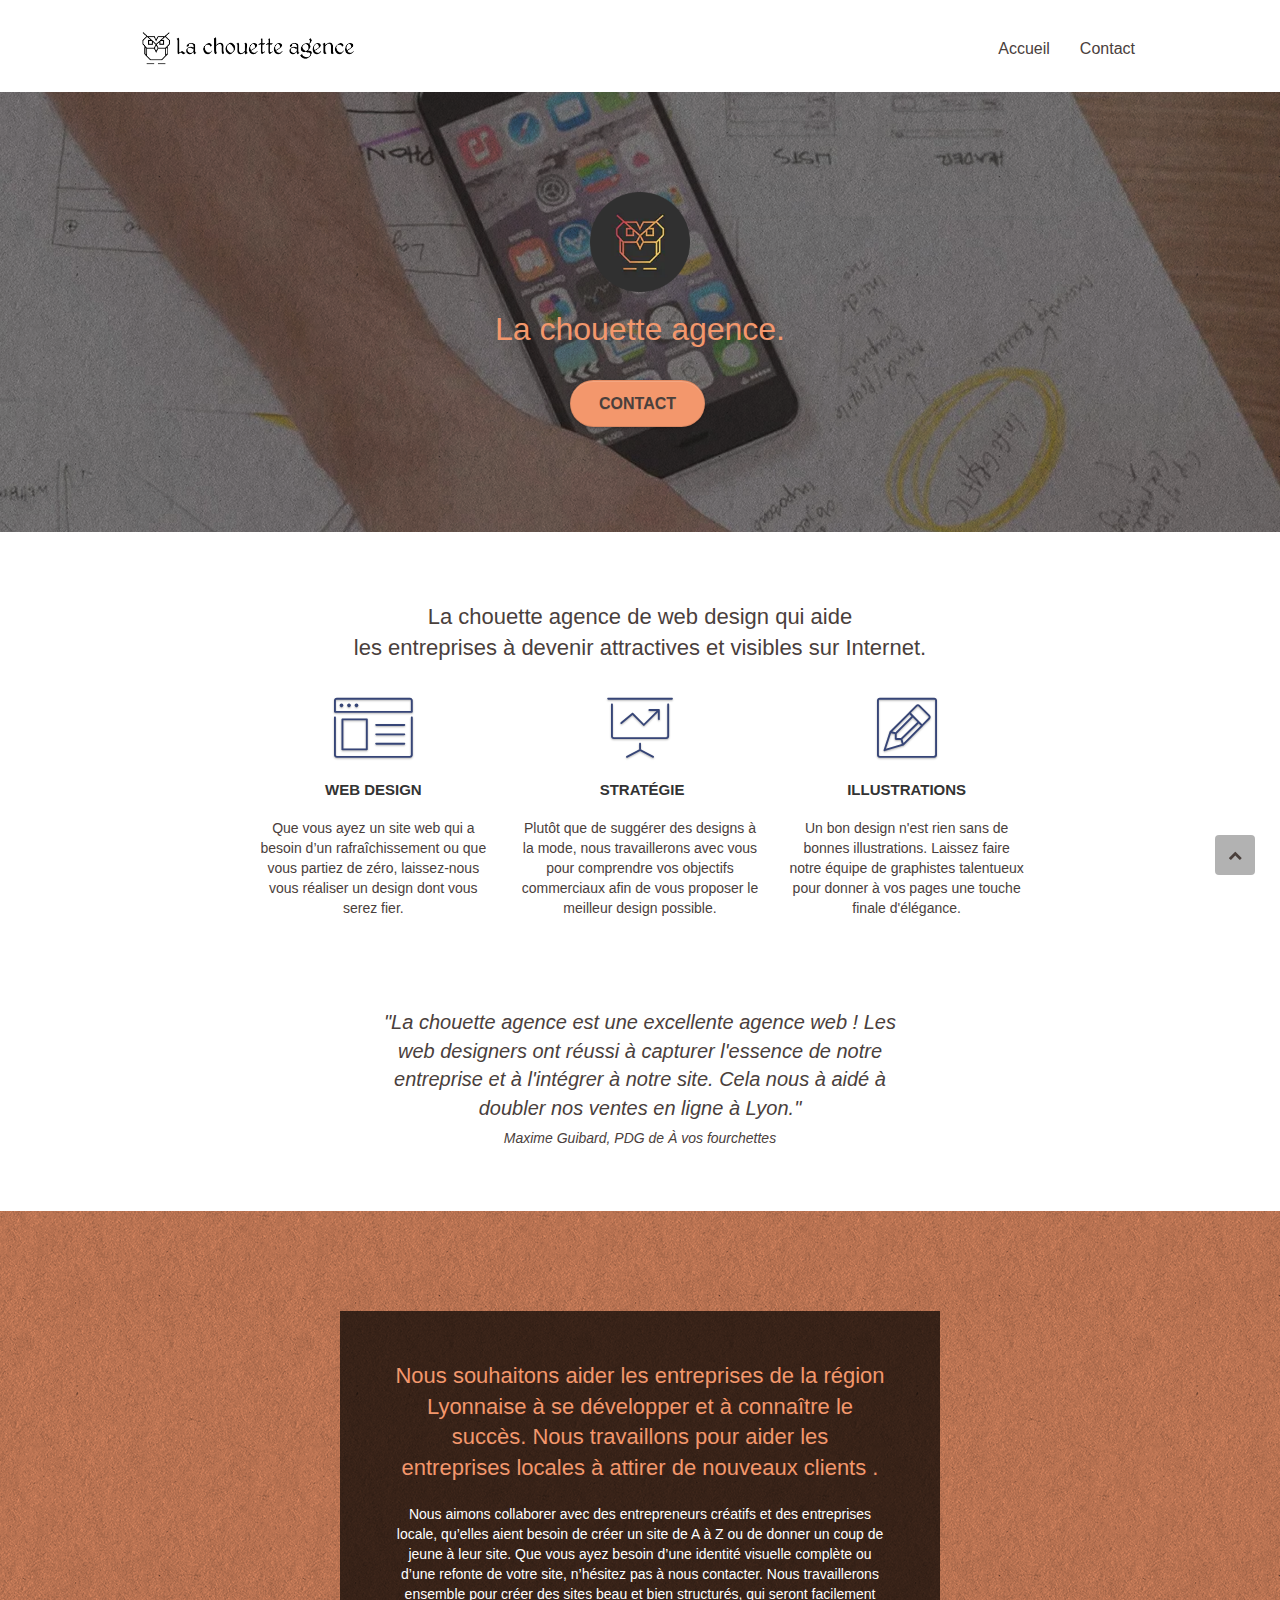
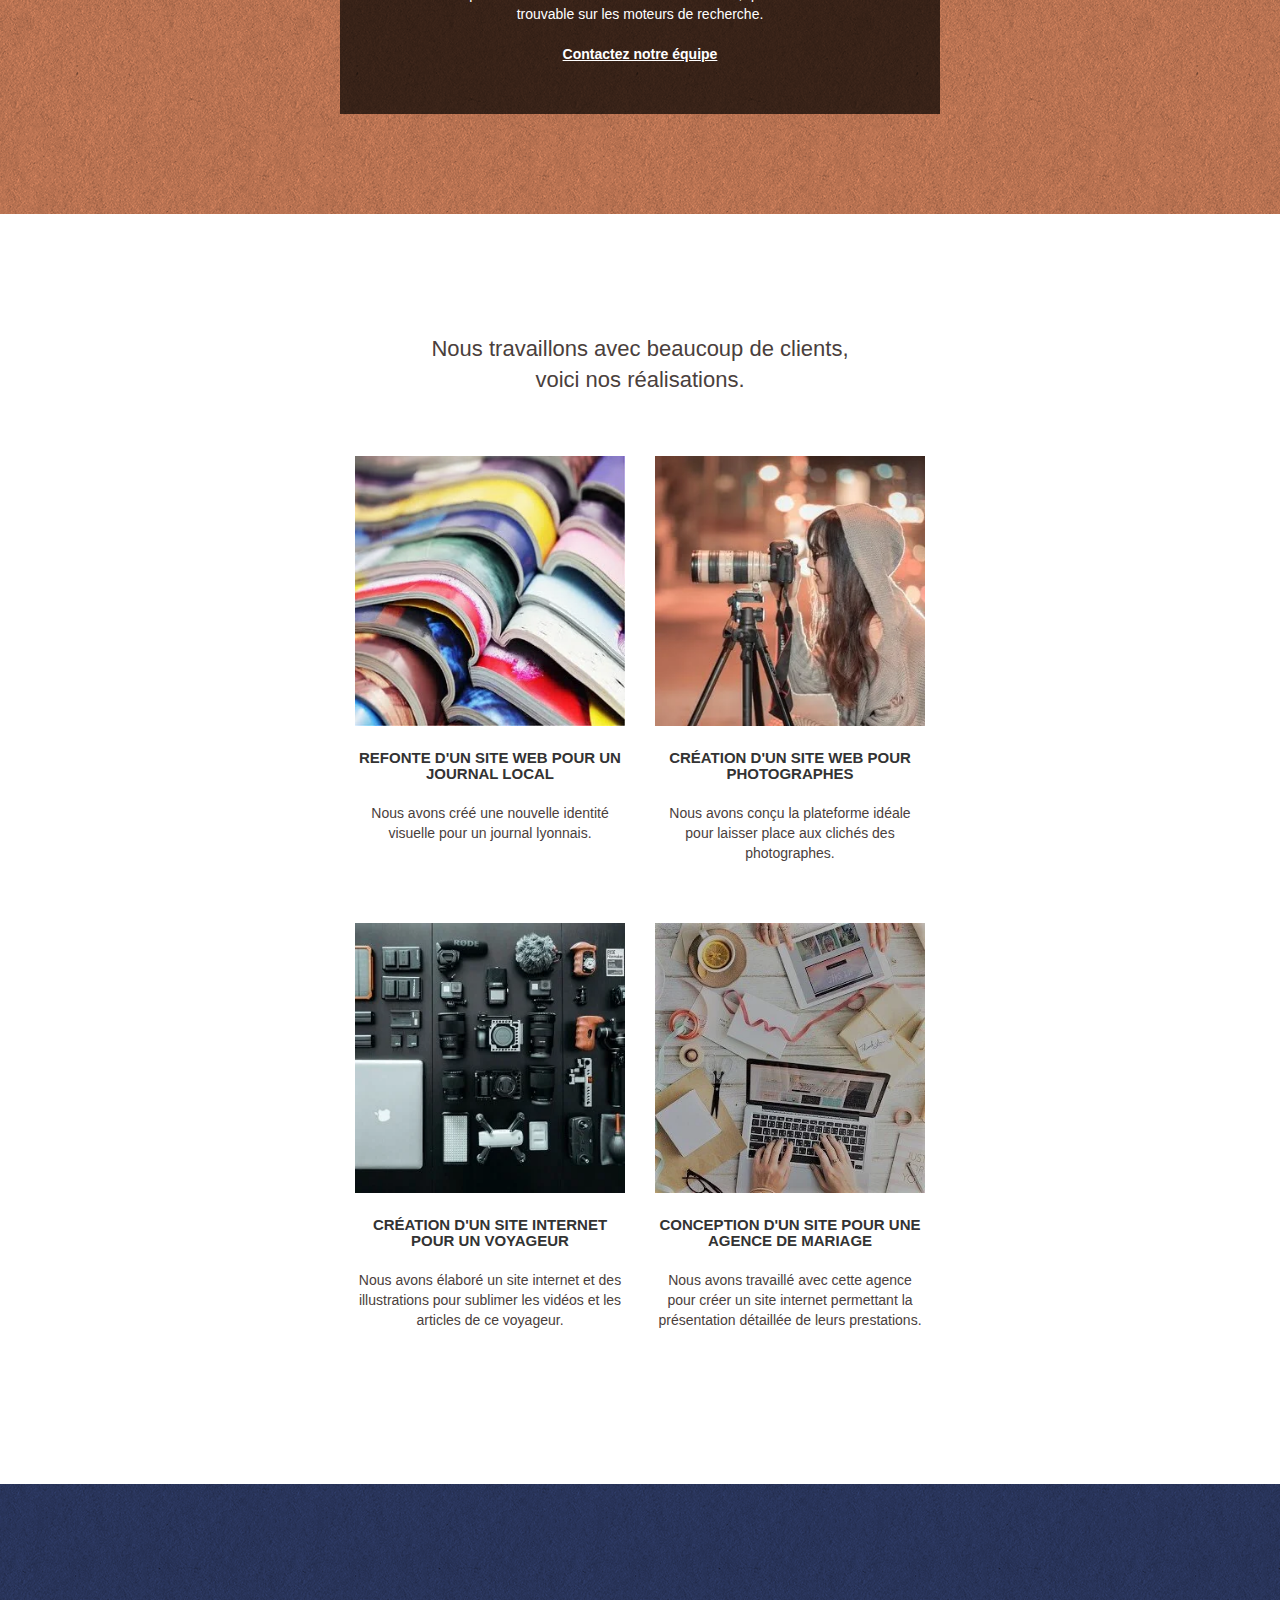
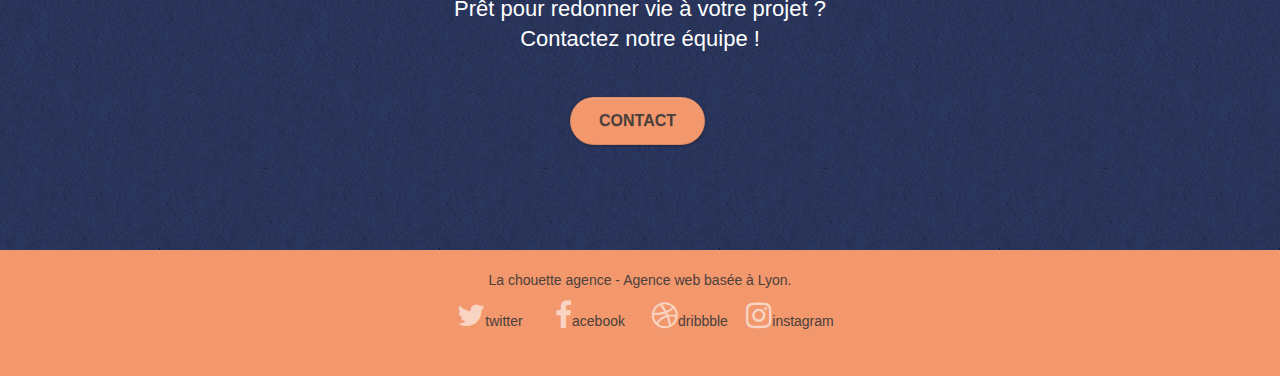
==== commit df1f43b6: "suppression de la version gzip et modofication d lien" ====
--- a/index.html
+++ b/index.html
@@ -13,7 +13,7 @@
     />
     <link rel="shortcut icon" type="image/png" href="favicon.jpg" />
 
-    <link rel="stylesheet" type="text/css" href="./css/bootstrap.min.css.gz" />
+    <link rel="stylesheet" type="text/css" href="./css/bootstrap.min.css" />
     <link rel="stylesheet" type="text/css" href="style.min.css" />
     <link rel="stylesheet" type="text/css" href="./css/font-awesome.min.css" />
     <link rel="stylesheet" type="text/css" href="./css/et-line.min.css" />
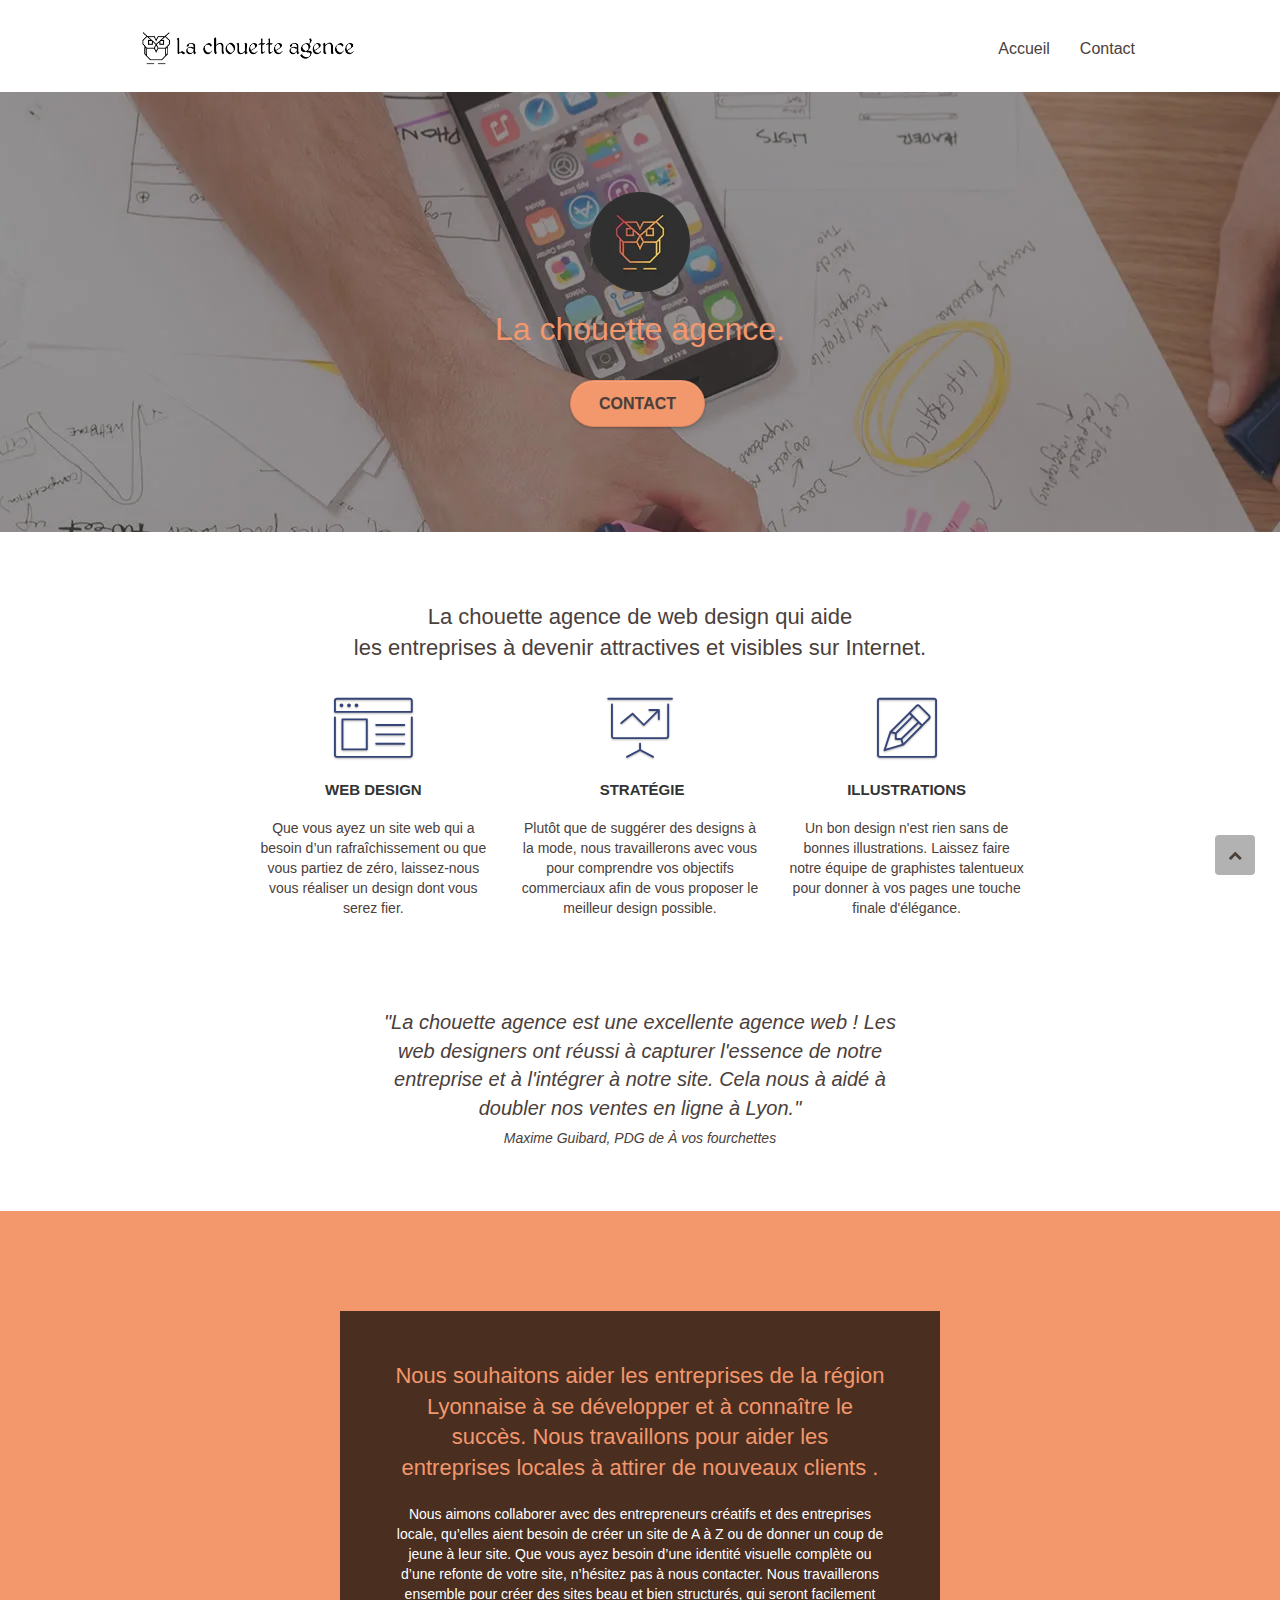
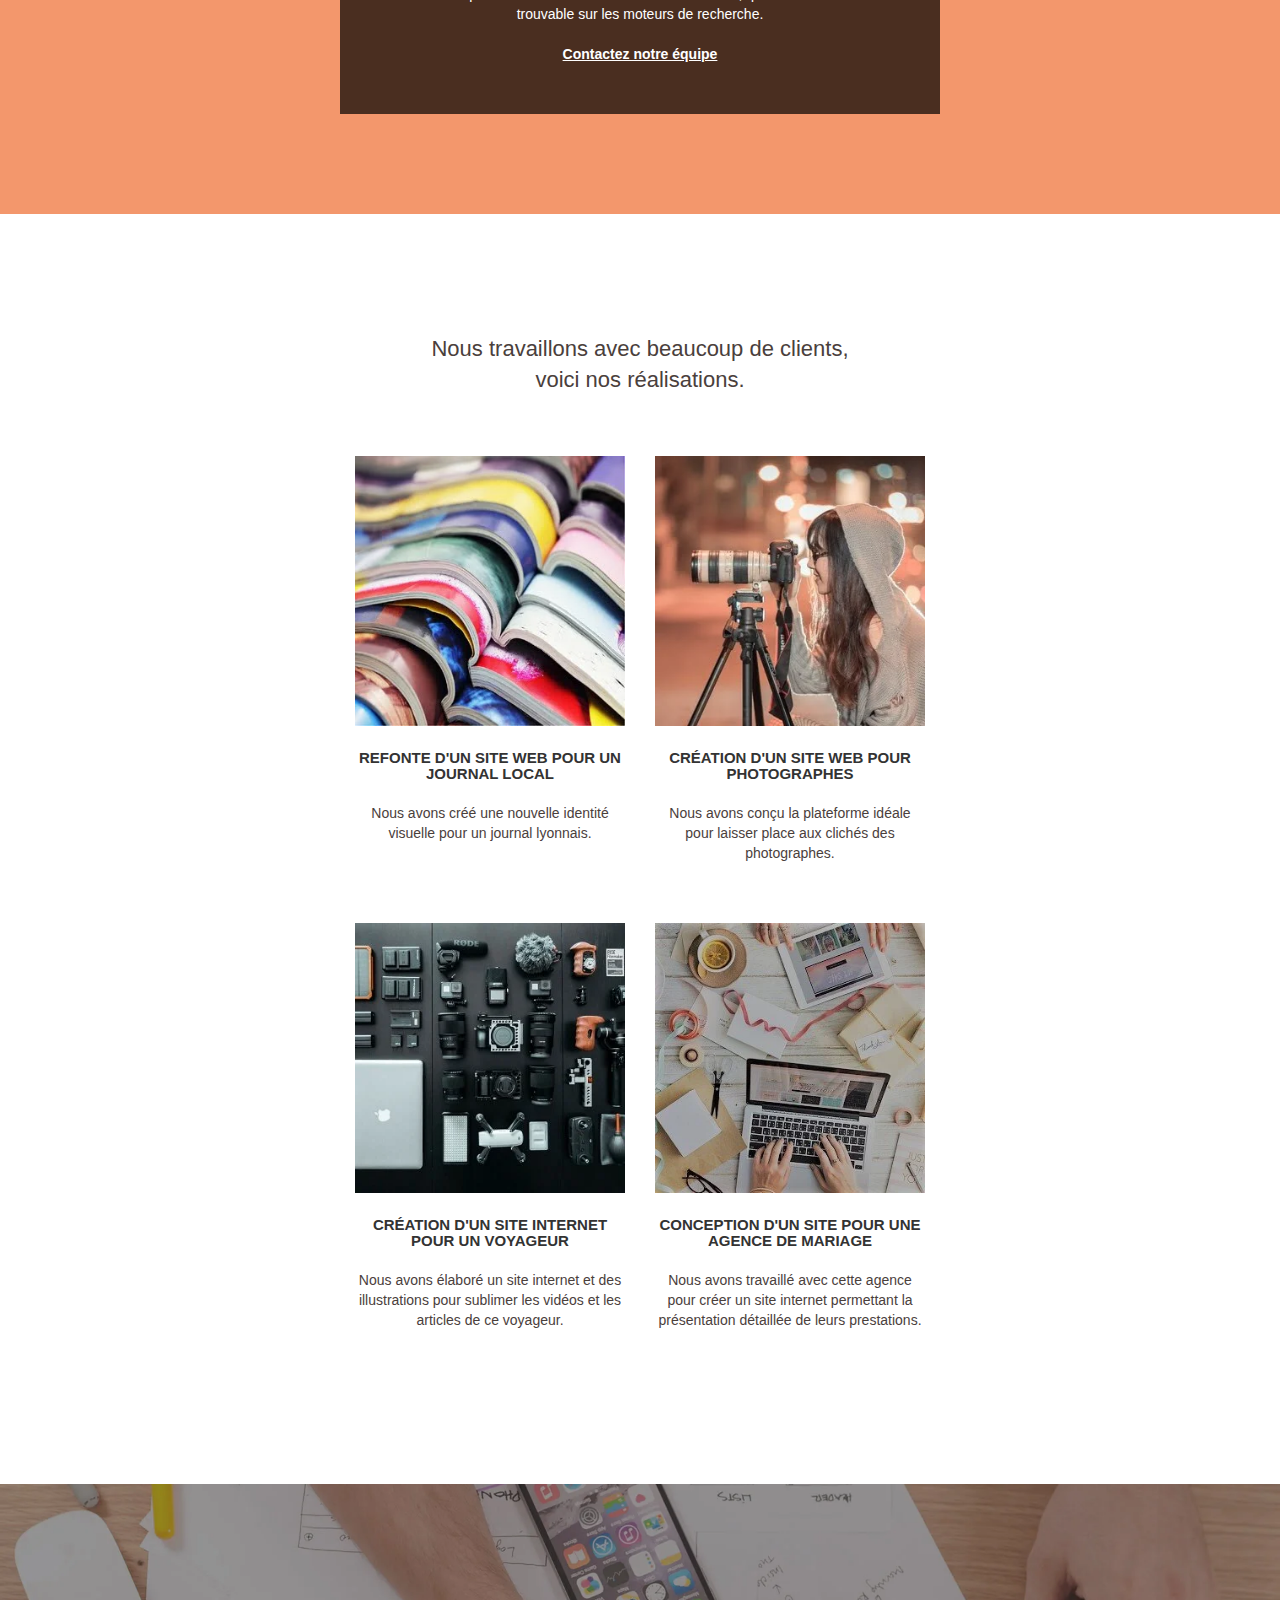
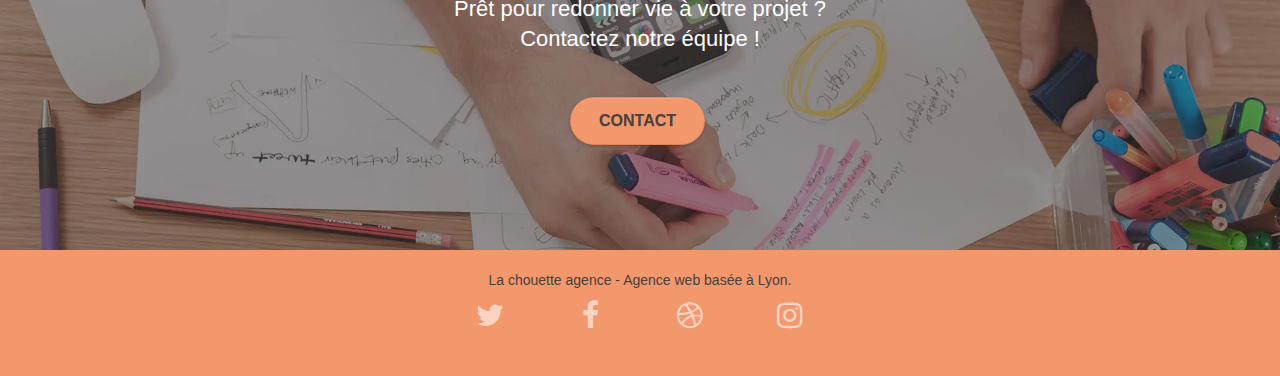
==== commit 44ca6a6a: "modification post valideur" ====
--- a/index.html
+++ b/index.html
@@ -2,10 +2,6 @@
 <html lang="fr">
   <head>
     <meta charset="utf-8" />
-    <meta
-      name="keywords"
-      content="web design lyon, entreprise web design lyon, graphiste webdesigner, agence design Lyon, agence design web, web design"
-    />
     <meta name="description" content="Agence de web designe sur Lyon" />
     <meta
       name="viewport"
@@ -28,7 +24,7 @@
     <!-- Principal conteneur -->
     <div class="page-container">
       <!-- bloc-0 -->
-      <div class="bloc bgc-white l-bloc" id="bloc-0">
+      <header class="bloc bgc-white l-bloc" id="bloc-0">
         <div class="container bloc-sm">
           <nav class="navbar row">
             <div class="navbar-header">
@@ -56,26 +52,18 @@
                   <a href="index.html">Accueil</a>
                 </li>
                 <li>
-                  <a href="page2.html">Contact</a>
+                  <a href="Contact.html">Contact</a>
                 </li>
               </ul>
             </div>
           </nav>
         </div>
-      </div>
+      </header>
       <!-- bloc-0 END -->
 
       <!-- bloc-1-presentation -->
-      <div
-        class="
-          bloc
-          bgc-dark-slate-blue
-          bg-banniere
-          d-bloc
-          bloc-bg-texture
-          texture-paper
-          b-parallax
-        "
+      <section
+        class="bloc bgc-dark-slate-blue bg-banniere d-bloc bg-t-edge b-parallax"
         id="bloc-1-hero"
       >
         <div class="container bloc-lg">
@@ -92,7 +80,7 @@
               </h1>
               <div class="text-center">
                 <a
-                  href="page2.html"
+                  href="Contact.html"
                   class="
                     btn btn-lg btn-clean btn-rd
                     cta-hero
@@ -105,11 +93,11 @@
             </div>
           </div>
         </div>
-      </div>
+      </section>
       <!-- bloc-1-presentation END -->
 
       <!-- bloc-2-services -->
-      <div class="bloc bgc-white l-bloc" id="bloc-2-services">
+      <section class="bloc bgc-white l-bloc" id="bloc-2-services">
         <div class="container bloc-md">
           <div class="row">
             <div class="col-sm-12 text-center">
@@ -190,19 +178,17 @@
             </div>
           </div>
         </div>
-      </div>
+      </section>
       <!-- bloc-2-services END -->
 
       <!-- bloc-3-what-i-do -->
-      <div
+      <section
         class="
           bloc
           tc-white
           bgc-atomic-tangerine
           bg-presentation
           d-bloc
-          bloc-bg-texture
-          texture-paper
           b-parallax
         "
         id="bloc-3-what-i-do"
@@ -223,18 +209,18 @@
                 votre site, n’hésitez pas à nous contacter. Nous travaillerons
                 ensemble pour créer des sites beau et bien structurés, qui
                 seront facilement trouvable sur les moteurs de recherche.
-                <br /><br /><a class="ltc-white bold-link" href="page2.html"
+                <br /><br /><a class="ltc-white bold-link" href="Contact.html"
                   >Contactez notre équipe</a
                 ><br />
               </p>
             </div>
           </div>
         </div>
-      </div>
+      </section>
       <!-- bloc-3-what-i-do END -->
 
       <!-- bloc-4-portfolio -->
-      <div
+      <section
         class="bloc bgc-white bg-lines-h2-bg bg-repeat l-bloc"
         id="bloc-4-portfolio"
       >
@@ -353,20 +339,12 @@
             </div>
           </div>
         </div>
-      </div>
+      </section>
       <!-- bloc-4-portfolio END -->
 
       <!-- bloc-5-cta -->
-      <div
-        class="
-          bloc
-          bgc-dark-slate-blue
-          bg-banniere
-          d-bloc
-          bloc-bg-texture
-          texture-paper
-          b-parallax
-        "
+      <section
+        class="bloc bgc-dark-slate-blue bg-banniere d-bloc"
         id="bloc-5-cta"
       >
         <div class="container bloc-lg">
@@ -377,7 +355,7 @@
             </h2>
             <div class="col-sm-12 text-center">
               <a
-                href="page2.html"
+                href="Contact.html"
                 class="
                   btn btn-atomic-tangerine btn-clean btn-rd btn-lg
                   cta-hero
@@ -387,7 +365,7 @@
             </div>
           </div>
         </div>
-      </div>
+      </section>
       <!-- bloc-5-cta END -->
 
       <!-- ScrollToTop Button -->
@@ -397,7 +375,7 @@
       <!-- ScrollToTop Button END-->
 
       <!-- Footer - bloc-8 -->
-      <div class="bloc bgc-atomic-tangerine d-bloc" id="bloc-8">
+      <footer class="bloc bgc-atomic-tangerine d-bloc" id="bloc-8">
         <div class="container bloc-sm">
           <div class="row">
             <div class="col-sm-12">
@@ -407,37 +385,37 @@
               <div class="row row-no-gutters social">
                 <div class="col-sm-3">
                   <div class="text-center">
-                    <a class="social" href="index.html"
-                      ><span class="fa fa-twitter icon-md"></span>twitter</a
-                    >
+                    <a class="social" href="#" aria-label="twitter">
+                      <span class="fa fa-twitter icon-md"></span>
+                    </a>
                   </div>
                 </div>
                 <div class="col-sm-3">
                   <div class="text-center">
-                    <a class="social" href="index.html"
-                      ><span class="fa fa-facebook icon-md"></span>acebook</a
-                    >
+                    <a class="social" href="#" aria-label="facebook"
+                      ><span class="fa fa-facebook icon-md"></span
+                    ></a>
                   </div>
                 </div>
                 <div class="col-sm-3">
                   <div class="text-center">
-                    <a class="social" href="index.html"
-                      ><span class="fa fa-dribbble icon-md"></span>dribbble</a
-                    >
+                    <a class="social" href="#" aria-label="dribbble"
+                      ><span class="fa fa-dribbble icon-md"></span
+                    ></a>
                   </div>
                 </div>
                 <div class="col-sm-3">
                   <div class="text-center">
-                    <a class="social" href="index.html"
-                      ><span class="fa fa-instagram icon-md"></span>instagram</a
-                    >
+                    <a class="social" href="#" aria-label="instagram"
+                      ><span class="fa fa-instagram icon-md"></span
+                    ></a>
                   </div>
                 </div>
               </div>
             </div>
           </div>
         </div>
-      </div>
+      </footer>
       <!-- Footer - bloc-8 END -->
     </div>
     <!-- Principal conteneur END -->
--- a/style.min.css
+++ b/style.min.css
@@ -1 +1 @@
-body{margin:0;padding:0;background:#fff;overflow-x:hidden;-webkit-font-smoothing:antialiased;-moz-osx-font-smoothing:grayscale}a,button{transition:all .3s ease-in-out;outline:0!important}a:hover{text-decoration:none;cursor:pointer}#page-loading-blocs-notifaction{position:fixed;top:0;bottom:0;width:100%;z-index:100000;background:#fff url(img/pageload-spinner.gif) no-repeat center center}.bloc{width:100%;clear:both;background:50% 50% no-repeat;padding:0 50px;-webkit-background-size:cover;-moz-background-size:cover;-o-background-size:cover;background-size:cover;position:relative}.bloc .container{padding-left:0;padding-right:0}.bloc-lg{padding:100px 50px}.bloc-md{padding:50px}.bloc-sm{padding:20px 50px}.bg-b-edge,.bg-bl-edge,.bg-br-edge,.bg-center,.bg-l-edge,.bg-r-edge,.bg-repeat,.bg-t-edge,.bg-tl-edge,.bg-tr-edge{-webkit-background-size:auto!important;-moz-background-size:auto!important;-o-background-size:auto!important;background-size:auto!important}.bg-repeat{background:repeat}.bg-t-edge{background:top no-repeat}.bloc-bg-texture::before{content:"";background-size:2px 2px;position:absolute;top:0;bottom:0;left:0;right:0}.texture-paper::before{background:url(img/texture-paper.webp);background-size:280px 280px}.b-parallax{background-attachment:fixed}.d-bloc{color:rgba(255,255,255,.7)}.d-bloc button:hover{color:rgba(255,255,255,.9)}.d-bloc .icon-round,.d-bloc .icon-rounded,.d-bloc .icon-semi-rounded-a,.d-bloc .icon-semi-rounded-b,.d-bloc .icon-square{border-color:rgba(255,255,255,.9)}.d-bloc .divider-h span{border-color:rgba(255,255,255,.2)}.d-bloc .a-btn,.d-bloc .navbar a,.d-bloc .navbar-brand,.d-bloc a .icon-lg,.d-bloc a .icon-md,.d-bloc a .icon-sm,.d-bloc a .icon-xl,.d-bloc h1 a,.d-bloc h2 a,.d-bloc h3 a,.d-bloc h4 a,.d-bloc h5 a,.d-bloc h6 a,.d-bloc p a{color:rgba(255,255,255,.6)}.d-bloc .a-btn:hover,.d-bloc .navbar a:hover,.d-bloc .navbar-brand:hover,.d-bloc a:hover .icon-lg,.d-bloc a:hover .icon-md,.d-bloc a:hover .icon-sm,.d-bloc a:hover .icon-xl,.d-bloc h1 a:hover,.d-bloc h2 a:hover,.d-bloc h3 a:hover,.d-bloc h4 a:hover,.d-bloc h5 a:hover,.d-bloc h6 a:hover,.d-bloc p a:hover{color:rgba(255,255,255,1)}.d-bloc .navbar-toggle .icon-bar{background:rgba(255,255,255,1)}.d-bloc .btn-wire,.d-bloc .btn-wire:hover{color:rgba(255,255,255,1);border-color:rgba(255,255,255,1)}.d-bloc .panel{color:rgba(0,0,0,.5)}.d-bloc .panel button:hover{color:rgba(0,0,0,.7)}.d-bloc .panel icon{border-color:rgba(0,0,0,.7)}.d-bloc .panel .divider-h span{border-color:rgba(0,0,0,.1)}.d-bloc .panel .a-btn{color:rgba(0,0,0,.6)}.d-bloc .panel .a-btn:hover{color:rgba(0,0,0,1)}.d-bloc .panel .btn-wire,.d-bloc .panel .btn-wire:hover{color:rgba(0,0,0,.7);border-color:rgba(0,0,0,.3)}.d-bloc .panel,.l-bloc{color:rgba(0,0,0,.5)}.d-bloc .panel button:hover,.l-bloc button:hover{color:rgba(0,0,0,.7)}.l-bloc .icon-round,.l-bloc .icon-rounded,.l-bloc .icon-semi-rounded-a,.l-bloc .icon-semi-rounded-b,.l-bloc .icon-square{border-color:rgba(0,0,0,.7)}.d-bloc .panel .divider-h span,.l-bloc .divider-h span{border-color:rgba(0,0,0,.1)}.d-bloc .panel .a-btn,.l-bloc .a-btn,.l-bloc .navbar a,.l-bloc .navbar-brand,.l-bloc a .icon-lg,.l-bloc a .icon-md,.l-bloc a .icon-sm,.l-bloc a .icon-xl,.l-bloc h1 a,.l-bloc h2 a,.l-bloc h3 a,.l-bloc h4 a,.l-bloc h5 a,.l-bloc h6 a,.l-bloc p a{color:rgba(0,0,0,.6)}.d-bloc .panel .a-btn:hover,.l-bloc .a-btn:hover,.l-bloc .navbar a:hover,.l-bloc .navbar-brand:hover,.l-bloc a:hover .icon-lg,.l-bloc a:hover .icon-md,.l-bloc a:hover .icon-sm,.l-bloc a:hover .icon-xl,.l-bloc h1 a:hover,.l-bloc h2 a:hover,.l-bloc h3 a:hover,.l-bloc h4 a:hover,.l-bloc h5 a:hover,.l-bloc h6 a:hover,.l-bloc p a:hover{color:rgba(0,0,0,1)}.l-bloc .navbar-toggle .icon-bar{color:rgba(0,0,0,.6)}.d-bloc .panel .btn-wire,.d-bloc .panel .btn-wire:hover,.l-bloc .btn-wire,.l-bloc .btn-wire:hover{color:rgba(0,0,0,.7);border-color:rgba(0,0,0,.3)}.voffset{margin-top:30px}.voffset-lg{margin-top:80px}.row-no-gutters{margin-right:0;margin-left:0}.row.row-no-gutters>[class*=" col-"],.row.row-no-gutters>[class^=col-]{padding-right:0;padding-left:0}#bloc-1-hero h1{font-size:32px}.navbar{margin-bottom:0;z-index:1}.navbar-brand{height:auto;padding:3px 15px;font-size:25px;font-weight:400;font-weight:600;line-height:44px}.navbar-brand img{max-height:200px;margin:0 5px 0 0;display:inline}.navbar-brand img[src$=svg]{min-width:100px}.nav-center .navbar-brand img{margin:0}.navbar .nav{padding-top:2px;margin-right:-16px;float:right;z-index:1}.nav>li{float:left;margin-top:4px;font-size:16px}.navbar-nav .open .dropdown-menu>li>a{text-align:inherit}.nav>li a:focus,.nav>li a:hover{background:0 0}.navbar-toggle{margin:10px 10px 0 0;border:0}.navbar-toggle:hover{background:0 0!important}.navbar-toggle .icon-bar{background-color:rgba(0,0,0,.5);width:26px}.nav-invert .navbar .nav{float:left}.nav-invert .navbar-brand,.nav-invert .navbar-header{float:right;position:relative;z-index:2}@media (min-width:768px){.site-navigation{position:absolute;top:50%;right:20px;transform:translate(0,-50%);-webkit-transform:translateY(-50%)}.nav>li .dropdown-menu a,.nav>li .dropdown-menu a:hover{color:#484848}.nav-invert .site-navigation{left:0;right:0}.nav-center{text-align:center}.nav-center .navbar-header{width:100%}.nav-center .nav>li,.nav-center .navbar-brand,.nav-center .navbar-header{float:none;display:inline-block}.nav-center .site-navigation{position:relative;width:100%;right:0;margin-right:0;margin-top:20px}.nav-center.mini-nav .navbar-toggle{float:none;margin:10px auto 0}}.nav>li>.dropdown a{background:0 0!important;display:block;padding:14px 15px}nav .caret{margin:0 5px}.dropdown-menu .dropdown-menu{top:-8px;left:100%}.dropdown-menu .dropmenu-flow-right{top:100%;left:0;margin-left:-1px;border-top-left-radius:0;border-top-right-radius:0}.dropdown-menu .dropdown span{border:4px solid #000;border-top-color:transparent;border-right-color:transparent;border-bottom-color:transparent;margin:6px -5px 0 0!important;float:right}.mg-md{margin-top:10px;margin-bottom:20px}.mg-lg{margin-top:10px;margin-bottom:40px}.btn{margin:0 5px 5px 0}.btn.pull-right{margin:0 0 5px 5px}.btn-d,.btn-d:focus,.btn-d:hover{color:#fff;background:rgba(0,0,0,.3)}button{outline:0!important}.btn-rd{border-radius:40px}.btn-clean{border:1px solid rgba(0,0,0,.08);border-bottom-color:rgba(0,0,0,.1);text-shadow:0 1px 0 rgba(0,0,1,.1);box-shadow:0 1px 3px rgba(0,0,1,.25),inset 0 1px 0 0 rgba(255,255,255,.15)}.icon-md{font-size:30px!important}.icon-lg{font-size:60px!important}.sm-shadow{text-shadow:0 1px 2px rgba(0,0,0,.3)}.panel-sq,.panel-sq .panel-footer,.panel-sq .panel-heading{border-radius:0}.panel-rd{border-radius:30px}.panel-rd .panel-heading{border-radius:29px 29px 0 0}.panel-rd .panel-footer{border-radius:0 0 29px 29px}.form-control{border-color:rgba(0,0,0,.1);box-shadow:none}.scrollToTop{width:40px;height:40px;position:fixed;bottom:20px;right:20px;z-index:500;transition:all .3s ease-in-out}.scrollToTop span{margin-top:6px}.showScrollTop{font-size:14px;opacity:1}a[data-lightbox]{position:relative;display:block;text-align:center}a[data-lightbox]:hover::before{content:"+";font-family:HelveticaNeue-Light,"Helvetica Neue Light","Helvetica Neue",Helvetica,Arial;font-size:32px;width:50px;height:50px;margin-left:-25px;border-radius:50%;background:rgba(0,0,0,.6);color:#fff;font-weight:100;z-index:1;position:absolute;top:50%;transform:translateY(-50%);-webkit-transform:translateY(-50%)}a[data-lightbox]:hover img{opacity:.6;-webkit-animation-fill-mode:none;animation-fill-mode:none}#lightbox-modal{display:flex;align-items:center}#lightbox-modal .modal-dialog{width:90%;max-width:900px;margin:0 auto 0}#lightbox-modal .modal-dialog img{max-height:90vh;margin:0 auto}.lightbox-caption{padding:20px;color:#fff;background:rgba(0,0,0,.5);position:absolute;left:15px;right:15px;bottom:5px;text-align:center;font-weight:700;margin:auto}.close-lightbox{color:#fff;font-size:30px;position:absolute;top:20px;right:20px;z-index:20;background:rgba(0,0,0,.5);border:none;line-height:30px;padding:0 9px 5px;opacity:.3}.close-lightbox:hover,.next-lightbox:hover,.prev-lightbox:hover{opacity:1;color:#fff}.next-lightbox,.prev-lightbox{font-size:20px;color:rgba(255,255,255,.9);background:rgba(0,0,0,.5);transition:all .2s ease-in-out;position:absolute;top:45%;z-index:1;opacity:.4}.next-lightbox{padding:6px 8px 1px 13px;right:25px}.prev-lightbox{padding:6px 13px 1px 10px;left:25px}.snapshot-lb .modal-body{padding-bottom:45px}.snapshot-lb .lightbox-caption{padding:0;color:rgba(0,0,0,.5);background:0 0}.picture-size{width:270px;max-width:320px;height:270px;max-height:320px}.logo-size{width:100px;height:100px}.banner-size{width:214px;height:40px}.btn,a,h1,h2,h3,h4,h5,h6,label,p{font-family:helvetica;font-weight:400;color:#4a403c!important}.container{max-width:1000px}.hero-bloc-text{font-size:38px}.hero-bloc-text-sub{font-size:36px}.statement-bloc-text{line-height:26px;font-style:italic;font-size:20px;text-align:center;font-weight:lighter;max-width:520px;margin:auto auto auto auto}p{font-size:14px}.remerciment{font-size:20px;font-style:italic}.NB{font-size:14px}.tight-width-whitespace{max-width:600px;margin:auto auto auto auto}.h1{font-size:20px;font-family:"Open Sans"}.cta-hero{margin-top:22px;color:#fff!important;text-transform:uppercase;padding:12px 28px 12px 28px;font-size:16px;font-weight:700}.social{max-width:400px;margin:auto auto 25px auto}h2{font-size:22px;line-height:1.4em}h3{font-size:15px;text-transform:uppercase;font-weight:700;color:#333!important}.med-width-whitespace{max-width:800px;margin:auto auto auto auto;box-shadow:0 0 0 #000}h1{color:#333!important}h4{color:#333!important}.icons{margin-bottom:14px;margin-top:24px}.white{color:#fff!important}.portfolio-thumb{margin-bottom:24px}.portfolio-row{margin-bottom:44px;margin-top:50px}.avatar{box-shadow:0 4px 9px rgba(0,0,0,.247)}.black-background{background-color:rgba(0,0,0,.699);padding:40px 40px 40px 40px}.bold-link{font-weight:900;text-decoration:underline!important}.bgc-white{background-color:#fff}.bgc-dark-slate-blue{background-color:#364577}.bgc-atomic-tangerine{background-color:#f3976c}.tc-white{color:#f3976c!important}.tc-black{color:#000!important}.tp-sticky{position:sticky}.tc-darkgrey{color:#4a403c!important}.btn-atomic-tangerine{background:#f3976c;color:#4a403c!important}.btn-atomic-tangerine:hover{background:#c27956!important;color:#fff!important}.ltc-white{color:#fff!important}.ltc-white:hover{color:#ccc!important}.ltc-atomic-tangerine{color:#f3976c!important}.ltc-atomic-tangerine:hover{color:#c27956!important}.icon-dark-slate-blue{color:#364577!important;border-color:#364577!important}.bg-banniere{background-image:url(img/la-chouette-agence-banniere.webp)}.bg-presentation{background-image:url(img/image-de-presentation.webp)}@media (max-width:1024px){.bloc{padding-left:20px;padding-right:20px}.bloc-tile-2.full-width-bloc .container,.bloc-tile-3.full-width-bloc .container,.bloc-tile-4.full-width-bloc .container,.bloc.full-width-bloc{padding-left:0;padding-right:0}}@media (max-width:992px) and (min-width:768px){.navbar .nav{max-width:80%}.nav-center.navbar .nav{max-width:100%}}@media only screen and (min-width:768px) and (max-width:1024px) and (orientation:landscape){.b-parallax{background-attachment:scroll}}@media only screen and (min-width:1024px) and (max-width:1366px) and (-webkit-min-device-pixel-ratio:1.5){.b-parallax{background-attachment:scroll}}@media (max-width:991px){.container{width:100%}.b-parallax{background-attachment:scroll}#hero-bloc,.page-container{overflow-x:hidden;position:relative}.bloc-group,.bloc-group .bloc{display:block;width:100%}.bloc-fill-screen .fill-bloc-bottom-edge,.bloc-fill-screen .fill-bloc-top-edge{padding:0 20px}}@media (max-width:767px){.page-container{overflow-x:hidden;position:relative}#disqus_thread,h1,h2,h3,h4,h5,h6,p{padding-left:10px!important;padding-right:10px!important}.b-parallax{background-attachment:scroll}.navbar .nav{padding-top:0;border-top:1px solid rgba(0,0,0,.2);float:none!important}.navbar.row{margin-left:0;margin-right:0}.site-navigation{position:inherit;transform:none;-webkit-transform:none;-ms-transform:none}.nav>li{margin-top:0;border-bottom:1px solid rgba(0,0,0,.1);background:rgba(0,0,0,.05);text-align:left;padding-left:15px;width:100%}.nav>li:hover{background:rgba(0,0,0,.08)}.dropdown .dropdown a .caret{float:none;margin:5px 0 0 10px!important;border:4px solid #000;border-bottom-color:transparent;border-right-color:transparent;border-left-color:transparent}#hero-bloc .navbar .nav{background:rgba(0,0,0,.8)}#hero-bloc .navbar .nav a{color:rgba(255,255,255,.6)}.hero{padding:50px 0}.hero-nav{left:-1px;right:-1px}.navbar-collapse{padding:0;overflow-x:hidden;-webkit-box-shadow:none;box-shadow:none}.navbar-brand img{max-height:40px;width:auto}.nav-invert .navbar-header{float:none;width:100%}.nav-invert .navbar-toggle{float:left;margin-left:10px}.bloc{padding-left:0;padding-right:0}.bloc-lg,.bloc-xl,.bloc-xxl{padding:40px 0}.bloc-md,.bloc-sm{padding-left:0;padding-right:0}.bloc-fill-screen .fill-bloc-bottom-edge,.bloc-fill-screen .fill-bloc-top-edge,.bloc-tile-2 .container,.bloc-tile-3 .container,.bloc-tile-4 .container{padding-left:0;padding-right:0}.a-block{padding:0 10px}.btn-dwn{display:none}.voffset{margin-top:5px}.voffset-md{margin-top:20px}.voffset-lg{margin-top:30px}form{padding:5px}.close-lightbox{display:inline-block}.blocsapp-device-iphone5{background-size:216px 425px;padding-top:60px;width:216px;height:425px}.blocsapp-device-iphone5 img{width:180px;height:320px}}@media (max-width:400px){.bloc{padding-left:0;padding-right:0}}@media (max-width:767px){.bloc-mob-center-text{text-align:center}}+body{margin:0;padding:0;background:#fff;overflow-x:hidden;-webkit-font-smoothing:antialiased;-moz-osx-font-smoothing:grayscale}a,button{transition:all .3s ease-in-out;outline:0!important}a:hover{text-decoration:none;cursor:pointer}#page-loading-blocs-notifaction{position:fixed;top:0;bottom:0;width:100%;z-index:100000;background:#fff url(img/pageload-spinner.gif) no-repeat center center}.bloc{width:100%;clear:both;background:50% 50% no-repeat;padding:0 50px;-webkit-background-size:cover;-moz-background-size:cover;-o-background-size:cover;background-size:cover;position:relative}.bloc .container{padding-left:0;padding-right:0}.bloc-lg{padding:100px 50px}.bloc-md{padding:50px}.bloc-sm{padding:20px 50px}.bg-b-edge,.bg-bl-edge,.bg-br-edge,.bg-center,.bg-l-edge,.bg-r-edge,.bg-repeat,.bg-t-edge,.bg-tl-edge,.bg-tr-edge{-webkit-background-size:auto!important;-moz-background-size:auto!important;-o-background-size:auto!important;background-size:auto!important}.bg-repeat{background:repeat}.bg-t-edge{background:top no-repeat}.b-parallax{background-attachment:fixed}.d-bloc{color:rgba(255,255,255,.7)}.d-bloc button:hover{color:rgba(255,255,255,.9)}.d-bloc .icon-round,.d-bloc .icon-rounded,.d-bloc .icon-semi-rounded-a,.d-bloc .icon-semi-rounded-b,.d-bloc .icon-square{border-color:rgba(255,255,255,.9)}.d-bloc .divider-h span{border-color:rgba(255,255,255,.2)}.d-bloc .a-btn,.d-bloc .navbar a,.d-bloc .navbar-brand,.d-bloc a .icon-lg,.d-bloc a .icon-md,.d-bloc a .icon-sm,.d-bloc a .icon-xl,.d-bloc h1 a,.d-bloc h2 a,.d-bloc h3 a,.d-bloc h4 a,.d-bloc h5 a,.d-bloc h6 a,.d-bloc p a{color:rgba(255,255,255,.6)}.d-bloc .a-btn:hover,.d-bloc .navbar a:hover,.d-bloc .navbar-brand:hover,.d-bloc a:hover .icon-lg,.d-bloc a:hover .icon-md,.d-bloc a:hover .icon-sm,.d-bloc a:hover .icon-xl,.d-bloc h1 a:hover,.d-bloc h2 a:hover,.d-bloc h3 a:hover,.d-bloc h4 a:hover,.d-bloc h5 a:hover,.d-bloc h6 a:hover,.d-bloc p a:hover{color:rgba(255,255,255,1)}.d-bloc .navbar-toggle .icon-bar{background:rgba(255,255,255,1)}.d-bloc .btn-wire,.d-bloc .btn-wire:hover{color:rgba(255,255,255,1);border-color:rgba(255,255,255,1)}.d-bloc .panel{color:rgba(0,0,0,.5)}.d-bloc .panel button:hover{color:rgba(0,0,0,.7)}.d-bloc .panel icon{border-color:rgba(0,0,0,.7)}.d-bloc .panel .divider-h span{border-color:rgba(0,0,0,.1)}.d-bloc .panel .a-btn{color:rgba(0,0,0,.6)}.d-bloc .panel .a-btn:hover{color:rgba(0,0,0,1)}.d-bloc .panel .btn-wire,.d-bloc .panel .btn-wire:hover{color:rgba(0,0,0,.7);border-color:rgba(0,0,0,.3)}.d-bloc .panel,.l-bloc{color:rgba(0,0,0,.5)}.d-bloc .panel button:hover,.l-bloc button:hover{color:rgba(0,0,0,.7)}.l-bloc .icon-round,.l-bloc .icon-rounded,.l-bloc .icon-semi-rounded-a,.l-bloc .icon-semi-rounded-b,.l-bloc .icon-square{border-color:rgba(0,0,0,.7)}.d-bloc .panel .divider-h span,.l-bloc .divider-h span{border-color:rgba(0,0,0,.1)}.d-bloc .panel .a-btn,.l-bloc .a-btn,.l-bloc .navbar a,.l-bloc .navbar-brand,.l-bloc a .icon-lg,.l-bloc a .icon-md,.l-bloc a .icon-sm,.l-bloc a .icon-xl,.l-bloc h1 a,.l-bloc h2 a,.l-bloc h3 a,.l-bloc h4 a,.l-bloc h5 a,.l-bloc h6 a,.l-bloc p a{color:rgba(0,0,0,.6)}.d-bloc .panel .a-btn:hover,.l-bloc .a-btn:hover,.l-bloc .navbar a:hover,.l-bloc .navbar-brand:hover,.l-bloc a:hover .icon-lg,.l-bloc a:hover .icon-md,.l-bloc a:hover .icon-sm,.l-bloc a:hover .icon-xl,.l-bloc h1 a:hover,.l-bloc h2 a:hover,.l-bloc h3 a:hover,.l-bloc h4 a:hover,.l-bloc h5 a:hover,.l-bloc h6 a:hover,.l-bloc p a:hover{color:rgba(0,0,0,1)}.l-bloc .navbar-toggle .icon-bar{color:rgba(0,0,0,.6)}.d-bloc .panel .btn-wire,.d-bloc .panel .btn-wire:hover,.l-bloc .btn-wire,.l-bloc .btn-wire:hover{color:rgba(0,0,0,.7);border-color:rgba(0,0,0,.3)}.voffset{margin-top:30px}.voffset-lg{margin-top:80px}.row-no-gutters{margin-right:0;margin-left:0}.row.row-no-gutters>[class*=" col-"],.row.row-no-gutters>[class^=col-]{padding-right:0;padding-left:0}#bloc-1-hero h1{font-size:32px}.navbar{margin-bottom:0;z-index:1}.navbar-brand{height:auto;padding:3px 15px;font-size:25px;font-weight:400;font-weight:600;line-height:44px}.navbar-brand img{max-height:200px;margin:0 5px 0 0;display:inline}.navbar-brand img[src$=svg]{min-width:100px}.nav-center .navbar-brand img{margin:0}.navbar .nav{padding-top:2px;margin-right:-16px;float:right;z-index:1}.nav>li{float:left;margin-top:4px;font-size:16px}.navbar-nav .open .dropdown-menu>li>a{text-align:inherit}.nav>li a:focus,.nav>li a:hover{background:0 0}.navbar-toggle{margin:10px 10px 0 0;border:0}.navbar-toggle:hover{background:0 0!important}.navbar-toggle .icon-bar{background-color:rgba(0,0,0,.5);width:26px}.nav-invert .navbar .nav{float:left}.nav-invert .navbar-brand,.nav-invert .navbar-header{float:right;position:relative;z-index:2}@media (min-width:768px){.site-navigation{position:absolute;top:50%;right:20px;transform:translate(0,-50%);-webkit-transform:translateY(-50%)}.nav>li .dropdown-menu a,.nav>li .dropdown-menu a:hover{color:#484848}.nav-invert .site-navigation{left:0;right:0}.nav-center{text-align:center}.nav-center .navbar-header{width:100%}.nav-center .nav>li,.nav-center .navbar-brand,.nav-center .navbar-header{float:none;display:inline-block}.nav-center .site-navigation{position:relative;width:100%;right:0;margin-right:0;margin-top:20px}.nav-center.mini-nav .navbar-toggle{float:none;margin:10px auto 0}}.nav>li>.dropdown a{background:0 0!important;display:block;padding:14px 15px}nav .caret{margin:0 5px}.dropdown-menu .dropdown-menu{top:-8px;left:100%}.dropdown-menu .dropmenu-flow-right{top:100%;left:0;margin-left:-1px;border-top-left-radius:0;border-top-right-radius:0}.dropdown-menu .dropdown span{border:4px solid #000;border-top-color:transparent;border-right-color:transparent;border-bottom-color:transparent;margin:6px -5px 0 0!important;float:right}.mg-md{margin-top:10px;margin-bottom:20px}.mg-lg{margin-top:10px;margin-bottom:40px}.btn{margin:0 5px 5px 0}.btn.pull-right{margin:0 0 5px 5px}.btn-d,.btn-d:focus,.btn-d:hover{color:#fff;background:rgba(0,0,0,.3)}button{outline:0!important}.btn-rd{border-radius:40px}.btn-clean{border:1px solid rgba(0,0,0,.08);border-bottom-color:rgba(0,0,0,.1);text-shadow:0 1px 0 rgba(0,0,1,.1);box-shadow:0 1px 3px rgba(0,0,1,.25),inset 0 1px 0 0 rgba(255,255,255,.15)}.icon-md{font-size:30px!important}.icon-lg{font-size:60px!important}.sm-shadow{text-shadow:0 1px 2px rgba(0,0,0,.3)}.panel-sq,.panel-sq .panel-footer,.panel-sq .panel-heading{border-radius:0}.panel-rd{border-radius:30px}.panel-rd .panel-heading{border-radius:29px 29px 0 0}.panel-rd .panel-footer{border-radius:0 0 29px 29px}.form-control{border-color:rgba(0,0,0,.1);box-shadow:none}.scrollToTop{width:40px;height:40px;position:fixed;bottom:20px;right:20px;z-index:500;transition:all .3s ease-in-out}.scrollToTop span{margin-top:6px}.showScrollTop{font-size:14px;opacity:1}a[data-lightbox]{position:relative;display:block;text-align:center}a[data-lightbox]:hover::before{content:"+";font-family:HelveticaNeue-Light,"Helvetica Neue Light","Helvetica Neue",Helvetica,Arial;font-size:32px;width:50px;height:50px;margin-left:-25px;border-radius:50%;background:rgba(0,0,0,.6);color:#fff;font-weight:100;z-index:1;position:absolute;top:50%;transform:translateY(-50%);-webkit-transform:translateY(-50%)}a[data-lightbox]:hover img{opacity:.6;-webkit-animation-fill-mode:none;animation-fill-mode:none}#lightbox-modal{display:flex;align-items:center}#lightbox-modal .modal-dialog{width:90%;max-width:900px;margin:0 auto 0}#lightbox-modal .modal-dialog img{max-height:90vh;margin:0 auto}.lightbox-caption{padding:20px;color:#fff;background:rgba(0,0,0,.5);position:absolute;left:15px;right:15px;bottom:5px;text-align:center;font-weight:700;margin:auto}.close-lightbox{color:#fff;font-size:30px;position:absolute;top:20px;right:20px;z-index:20;background:rgba(0,0,0,.5);border:none;line-height:30px;padding:0 9px 5px;opacity:.3}.close-lightbox:hover,.next-lightbox:hover,.prev-lightbox:hover{opacity:1;color:#fff}.next-lightbox,.prev-lightbox{font-size:20px;color:rgba(255,255,255,.9);background:rgba(0,0,0,.5);transition:all .2s ease-in-out;position:absolute;top:45%;z-index:1;opacity:.4}.next-lightbox{padding:6px 8px 1px 13px;right:25px}.prev-lightbox{padding:6px 13px 1px 10px;left:25px}.snapshot-lb .modal-body{padding-bottom:45px}.snapshot-lb .lightbox-caption{padding:0;color:rgba(0,0,0,.5);background:0 0}.picture-size{width:270px;max-width:320px;height:270px;max-height:320px}.logo-size{width:100px;height:100px}.banner-size{width:214px;height:40px}.btn,a,h1,h2,h3,h4,h5,h6,label,p{font-family:helvetica;font-weight:400;color:#4a403c!important}.container{max-width:1000px}.hero-bloc-text{font-size:38px}.hero-bloc-text-sub{font-size:36px}.statement-bloc-text{line-height:26px;font-style:italic;font-size:20px;text-align:center;font-weight:lighter;max-width:520px;margin:auto auto auto auto}p{font-size:14px}.remerciment{font-size:20px;font-style:italic}.NB{font-size:14px}.tight-width-whitespace{max-width:600px;margin:auto auto auto auto}.h1{font-size:20px;font-family:"Open Sans"}.cta-hero{margin-top:22px;color:#fff!important;text-transform:uppercase;padding:12px 28px 12px 28px;font-size:16px;font-weight:700}.social{max-width:400px;margin:auto auto 25px auto}h2{font-size:22px;line-height:1.4em}h3{font-size:15px;text-transform:uppercase;font-weight:700;color:#333!important}.med-width-whitespace{max-width:800px;margin:auto auto auto auto;box-shadow:0 0 0 #000}h1{color:#333!important}h4{color:#333!important}.icons{margin-bottom:14px;margin-top:24px}.white{color:#fff!important}.portfolio-thumb{margin-bottom:24px}.portfolio-row{margin-bottom:44px;margin-top:50px}.avatar{box-shadow:0 4px 9px rgba(0,0,0,.247)}.black-background{background-color:rgba(0,0,0,.699);padding:40px 40px 40px 40px}.bold-link{font-weight:900;text-decoration:underline!important}.bgc-white{background-color:#fff}.bgc-dark-slate-blue{background-color:#364577}.bgc-atomic-tangerine{background-color:#f3976c}.tc-white{color:#f3976c!important}.tc-black{color:#000!important}.tp-sticky{position:sticky}.tc-darkgrey{color:#4a403c!important}.btn-atomic-tangerine{background:#f3976c;color:#4a403c!important}.btn-atomic-tangerine:hover{background:#c27956!important;color:#fff!important}.ltc-white{color:#fff!important}.ltc-white:hover{color:#ccc!important}.ltc-atomic-tangerine{color:#f3976c!important}.ltc-atomic-tangerine:hover{color:#c27956!important}.icon-dark-slate-blue{color:#364577!important;border-color:#364577!important}.bg-banniere{background-image:url(img/la-chouette-agence-banniere.webp)}.bg-presentation{background-image:url(img/image-de-presentation.webp)}@media (max-width:1024px){.bloc{padding-left:20px;padding-right:20px}.bloc-tile-2.full-width-bloc .container,.bloc-tile-3.full-width-bloc .container,.bloc-tile-4.full-width-bloc .container,.bloc.full-width-bloc{padding-left:0;padding-right:0}}@media (max-width:992px) and (min-width:768px){.navbar .nav{max-width:80%}.nav-center.navbar .nav{max-width:100%}}@media only screen and (min-width:768px) and (max-width:1024px) and (orientation:landscape){.b-parallax{background-attachment:scroll}}@media only screen and (min-width:1024px) and (max-width:1366px) and (-webkit-min-device-pixel-ratio:1.5){.b-parallax{background-attachment:scroll}}@media (max-width:991px){.container{width:100%}.b-parallax{background-attachment:scroll}#hero-bloc,.page-container{overflow-x:hidden;position:relative}.bloc-group,.bloc-group .bloc{display:block;width:100%}.bloc-fill-screen .fill-bloc-bottom-edge,.bloc-fill-screen .fill-bloc-top-edge{padding:0 20px}}@media (max-width:767px){.page-container{overflow-x:hidden;position:relative}#disqus_thread,h1,h2,h3,h4,h5,h6,p{padding-left:10px!important;padding-right:10px!important}.b-parallax{background-attachment:scroll}.navbar .nav{padding-top:0;border-top:1px solid rgba(0,0,0,.2);float:none!important}.navbar.row{margin-left:0;margin-right:0}.site-navigation{position:inherit;transform:none;-webkit-transform:none;-ms-transform:none}.nav>li{margin-top:0;border-bottom:1px solid rgba(0,0,0,.1);background:rgba(0,0,0,.05);text-align:left;padding-left:15px;width:100%}.nav>li:hover{background:rgba(0,0,0,.08)}.dropdown .dropdown a .caret{float:none;margin:5px 0 0 10px!important;border:4px solid #000;border-bottom-color:transparent;border-right-color:transparent;border-left-color:transparent}#hero-bloc .navbar .nav{background:rgba(0,0,0,.8)}#hero-bloc .navbar .nav a{color:rgba(255,255,255,.6)}.hero{padding:50px 0}.hero-nav{left:-1px;right:-1px}.navbar-collapse{padding:0;overflow-x:hidden;-webkit-box-shadow:none;box-shadow:none}.navbar-brand img{max-height:40px;width:auto}.nav-invert .navbar-header{float:none;width:100%}.nav-invert .navbar-toggle{float:left;margin-left:10px}.bloc{padding-left:0;padding-right:0}.bloc-lg,.bloc-xl,.bloc-xxl{padding:40px 0}.bloc-md,.bloc-sm{padding-left:0;padding-right:0}.bloc-fill-screen .fill-bloc-bottom-edge,.bloc-fill-screen .fill-bloc-top-edge,.bloc-tile-2 .container,.bloc-tile-3 .container,.bloc-tile-4 .container{padding-left:0;padding-right:0}.a-block{padding:0 10px}.btn-dwn{display:none}.voffset{margin-top:5px}.voffset-md{margin-top:20px}.voffset-lg{margin-top:30px}form{padding:5px}.close-lightbox{display:inline-block}.blocsapp-device-iphone5{background-size:216px 425px;padding-top:60px;width:216px;height:425px}.blocsapp-device-iphone5 img{width:180px;height:320px}}@media (max-width:400px){.bloc{padding-left:0;padding-right:0}}@media (max-width:767px){.bloc-mob-center-text{text-align:center}}